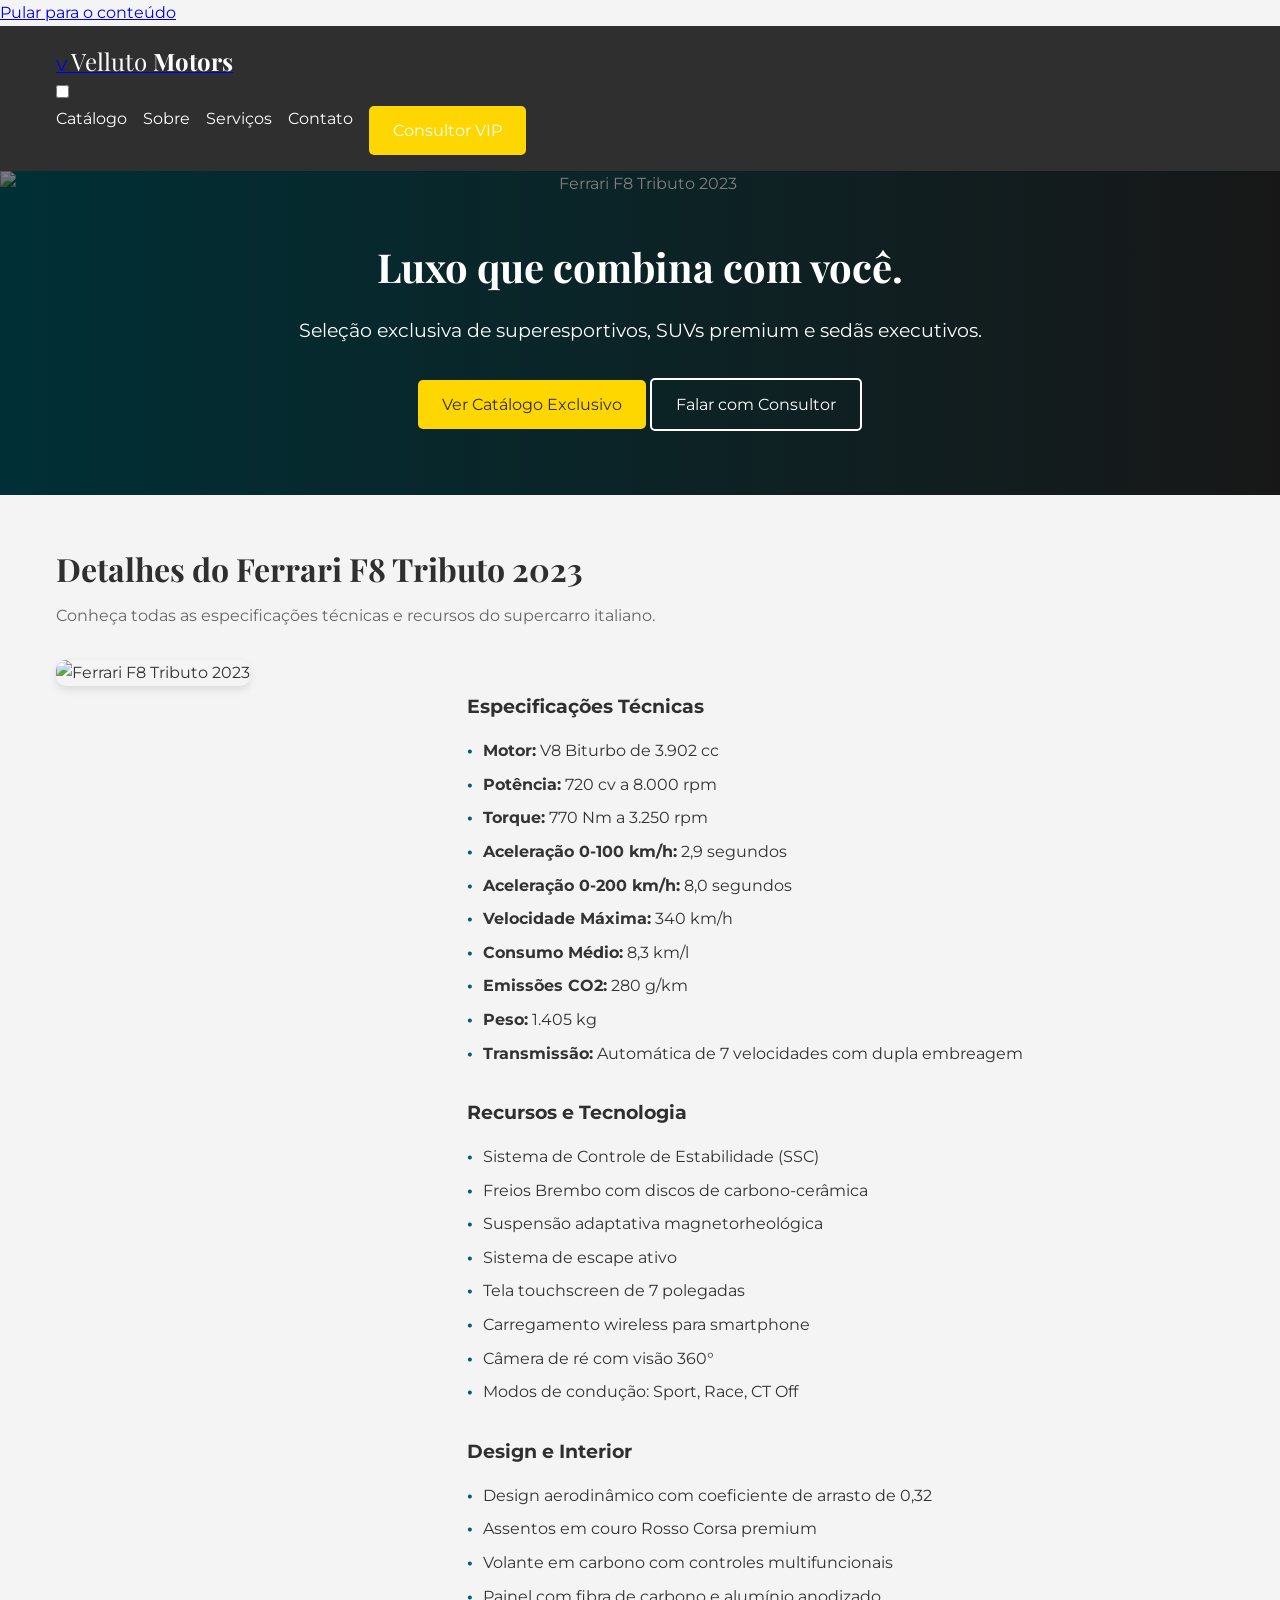
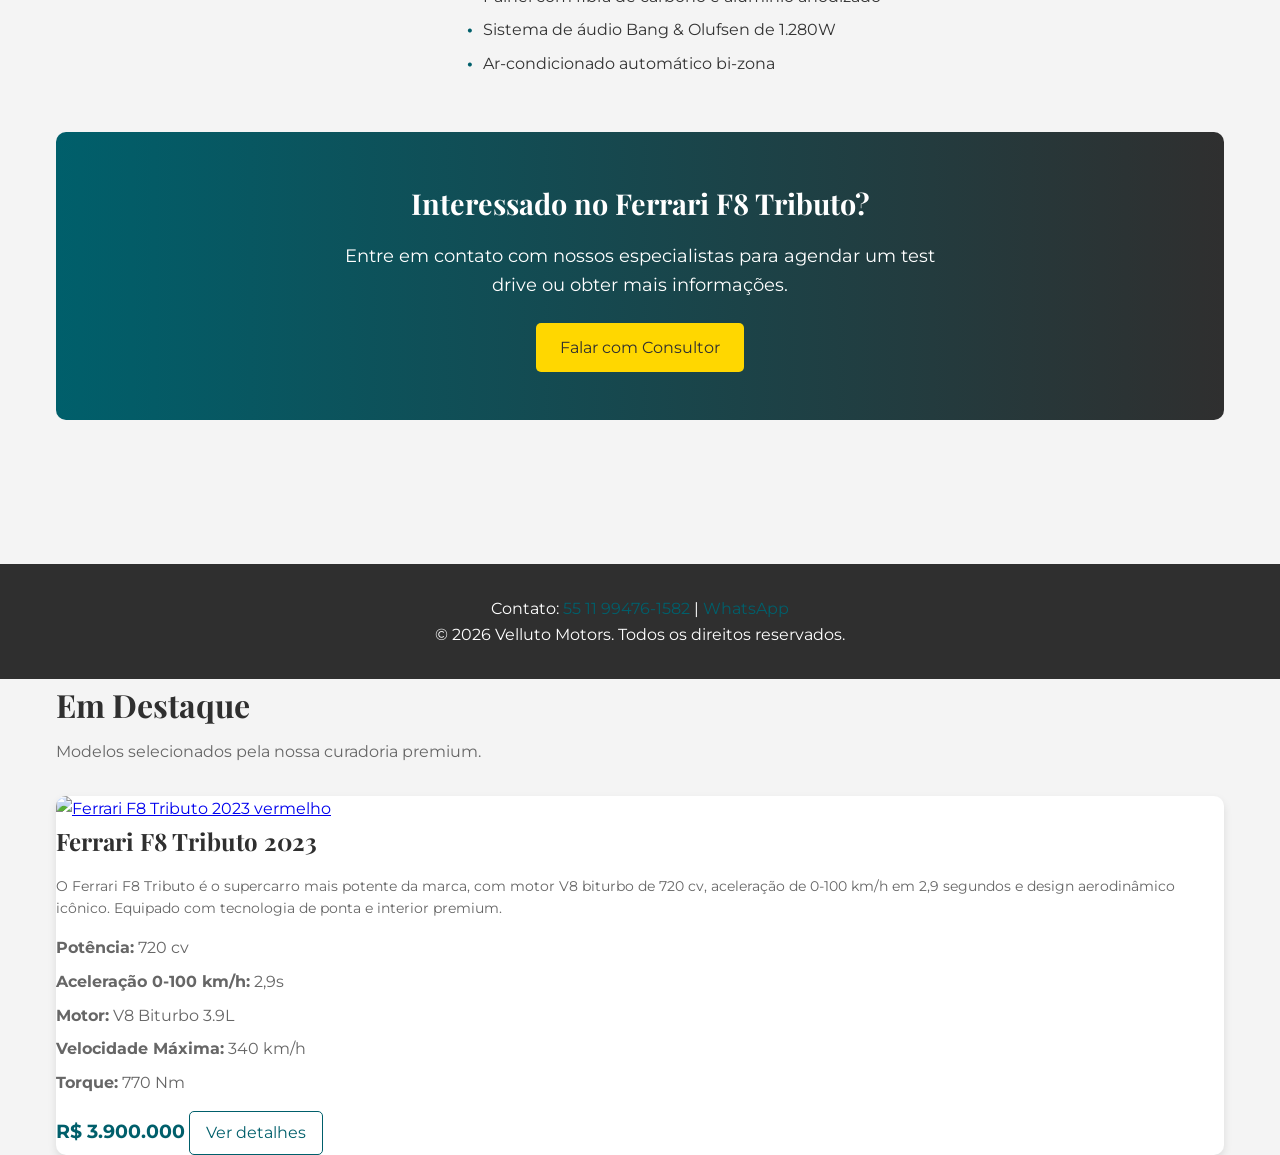
==== index.html @ ac837b40 "Add files via upload" ====
<!DOCTYPE html>
<html lang="pt-BR">
<head>
<meta charset="utf-8" />
<meta name="viewport" content="width=device-width, initial-scale=1" />
<title>Velluto Motors — Automóveis de Luxo</title>
<meta name="description" content="Velluto Motors: seleção exclusiva de automóveis de luxo com consultoria VIP, laudo aprovado e experiência premium." />
<link rel="preconnect" href="https://fonts.googleapis.com">
<link rel="preconnect" href="https://fonts.gstatic.com" crossorigin>
<link href="https://fonts.googleapis.com/css2?family=Montserrat:wght@300;400;600;700&family=Playfair+Display:wght@600;700&display=swap" rel="stylesheet">
<link rel="stylesheet" href="styles.css" />
</head>
<body>
<a class="skip-link" href="#conteudo">Pular para o conteúdo</a>

<!-- Cabeçalho / Navegação -->
<header class="header">
<div class="container header__inner">
<div class="brand">
<!-- Logo textual; troque por imagem quando quiser -->
<a href="/" class="brand__link" aria-label="Velluto Motors — Início">
<span class="brand__emblem" aria-hidden="true">V</span>
<span class="brand__name">Velluto <strong>Motors</strong></span>
</a>
</div>
<!-- Toggle menu mobile (sem JS) -->
<input type="checkbox" id="nav-toggle" class="nav-toggle" aria-label="Abrir menu" />
<label for="nav-toggle" class="nav-toggle-btn" aria-hidden="true">
<span></span><span></span><span></span>
</label>

<nav class="nav" aria-label="Menu principal">
<ul>
<li><a href="#catalogo">Catálogo</a></li>
<li><a href="#sobre">Sobre</a></li>
<li><a href="#servicos">Serviços</a></li>
<li><a href="#contato">Contato</a></li>
<li><a class="btn btn--gold" href="https://wa.me/5500000000000" target="_blank" rel="noopener">Consultor VIP</a></li>
</ul>
</nav>
</div>
</header>

<main id="conteudo">
<!-- Hero -->
<section class="hero" role="banner" aria-label="Vitrine principal">
<div class="hero__media" aria-hidden="true">
<img src="https://images.unsplash.com/photo-1558618666-fcd25c85cd64?q=80&w=1600&auto=format&fit=crop" alt="Ferrari F8 Tributo 2023" class="hero__image" />
<div class="hero__overlay"></div>
</div>
<div class="container hero__content">
<h1 class="hero__title">Luxo que combina com você.</h1>
<p class="hero__subtitle">Seleção exclusiva de superesportivos, SUVs premium e sedãs executivos.</p>
<div class="hero__actions">
<a class="btn btn--gold" href="#catalogo">Ver Catálogo Exclusivo</a>
<a class="btn btn--outline" href="https://wa.me/5500000000000" target="_blank" rel="noopener">Falar com Consultor</a>
</div>
</div>
</section>
<!-- Detalhes do Ferrari F8 Tributo 2023 -->
<section id="detalhes" class="section">
<div class="container">
<header class="section__header">
<h2 class="section__title">Detalhes do Ferrari F8 Tributo 2023</h2>
<p class="section__subtitle">Conheça todas as especificações técnicas e recursos do supercarro italiano.</p>
</header>

<div class="details-content">
<div class="details-image">
<img src="https://images.unsplash.com/photo-1583121274602-3e2820c69888?q=80&w=800&auto=format&fit=crop" alt="Ferrari F8 Tributo 2023" />
</div>

<div class="details-specs">
<h3>Especificações Técnicas</h3>
<ul>
<li><strong>Motor:</strong> V8 Biturbo de 3.902 cc</li>
<li><strong>Potência:</strong> 720 cv a 8.000 rpm</li>
<li><strong>Torque:</strong> 770 Nm a 3.250 rpm</li>
<li><strong>Aceleração 0-100 km/h:</strong> 2,9 segundos</li>
<li><strong>Aceleração 0-200 km/h:</strong> 8,0 segundos</li>
<li><strong>Velocidade Máxima:</strong> 340 km/h</li>
<li><strong>Consumo Médio:</strong> 8,3 km/l</li>
<li><strong>Emissões CO2:</strong> 280 g/km</li>
<li><strong>Peso:</strong> 1.405 kg</li>
<li><strong>Transmissão:</strong> Automática de 7 velocidades com dupla embreagem</li>
</ul>

<h3>Recursos e Tecnologia</h3>
<ul>
<li>Sistema de Controle de Estabilidade (SSC)</li>
<li>Freios Brembo com discos de carbono-cerâmica</li>
<li>Suspensão adaptativa magnetorheológica</li>
<li>Sistema de escape ativo</li>
<li>Tela touchscreen de 7 polegadas</li>
<li>Carregamento wireless para smartphone</li>
<li>Câmera de ré com visão 360°</li>
<li>Modos de condução: Sport, Race, CT Off</li>
</ul>

<h3>Design e Interior</h3>
<ul>
<li>Design aerodinâmico com coeficiente de arrasto de 0,32</li>
<li>Assentos em couro Rosso Corsa premium</li>
<li>Volante em carbono com controles multifuncionais</li>
<li>Painel com fibra de carbono e alumínio anodizado</li>
<li>Sistema de áudio Bang & Olufsen de 1.280W</li>
<li>Ar-condicionado automático bi-zona</li>
</ul>
</div>
</div>

<div class="cta-section">
<h3>Interessado no Ferrari F8 Tributo?</h3>
<p>Entre em contato com nossos especialistas para agendar um test drive ou obter mais informações.</p>
<a class="btn btn--gold" href="https://wa.me/5511994761582" target="_blank" rel="noopener">Falar com Consultor</a>
</div>
</div>
</section></main>

<!-- Rodapé -->
<footer class="footer">
<div class="container">
<p>Contato: <a href="tel:5511994761582">55 11 99476-1582</a> | <a href="https://wa.me/5511994761582" target="_blank" rel="noopener">WhatsApp</a></p>
<p>&copy; 2026 Velluto Motors. Todos os direitos reservados.</p>
</div>
</footer>
</body>
</html>
<div class="container">
<header class="section__header">
<h2 class="section__title">Em Destaque</h2>
<p class="section__subtitle">Modelos selecionados pela nossa curadoria premium.</p>
</header>

<div class="grid-cards">
<!-- Card 1 -->
<article class="car-card">
<a class="car-card__media" href="detalhe-veiculo.html" aria-label="Ver detalhes: Ferrari F8 Tributo 2023">
<img src="https://images.unsplash.com/photo-1583121274602-3e2820c69888?q=80&w=1600&auto=format&fit=crop" alt="Ferrari F8 Tributo 2023 vermelho" loading="lazy" />
</a>
<div class="car-card__body">
<h3 class="car-card__title">Ferrari F8 Tributo <span class="year">2023</span></h3>
<p class="car-card__description">O Ferrari F8 Tributo é o supercarro mais potente da marca, com motor V8 biturbo de 720 cv, aceleração de 0-100 km/h em 2,9 segundos e design aerodinâmico icônico. Equipado com tecnologia de ponta e interior premium.</p>
<ul class="car-card__specs">
<li><strong>Potência:</strong> 720 cv</li>
<li><strong>Aceleração 0-100 km/h:</strong> 2,9s</li>
<li><strong>Motor:</strong> V8 Biturbo 3.9L</li>
<li><strong>Velocidade Máxima:</strong> 340 km/h</li>
<li><strong>Torque:</strong> 770 Nm</li>
</ul>
<div class="car-card__footer">
<span class="price">R$ 3.900.000</span>
<a class="btn btn--ghost" href="#detalhes">Ver detalhes</a>
</div>
</div>
</article>
---- styles.css ----
/* Reset básico */
* {
  margin: 0;
  padding: 0;
  box-sizing: border-box;
}

body {
  font-family: 'Montserrat', sans-serif;
  line-height: 1.6;
  color: #333;
  background-color: #f4f4f4;
}

/* Cores personalizadas */
:root {
  --gray-graphite: #2F2F2F;
  --blue-petroleum: #005F6B;
}

/* Header */
.header {
  background-color: var(--gray-graphite);
  color: white;
  padding: 1rem 0;
  position: relative;
}

.brand__name {
  font-family: 'Playfair Display', serif;
  font-size: 1.5rem;
  color: white;
}

.nav ul {
  list-style: none;
  display: flex;
  gap: 1rem;
}

.nav a {
  color: white;
  text-decoration: none;
  transition: color 0.3s;
}

.nav a:hover {
  color: var(--blue-petroleum);
}

/* Hero */
.hero {
  background: linear-gradient(to right, var(--blue-petroleum), var(--gray-graphite));
  color: white;
  padding: 4rem 0;
  text-align: center;
  position: relative;
}

.hero__image {
  position: absolute;
  top: 0;
  left: 0;
  width: 100%;
  height: 100%;
  object-fit: cover;
  z-index: 1;
}

.hero__overlay {
  position: absolute;
  top: 0;
  left: 0;
  width: 100%;
  height: 100%;
  background: rgba(0, 0, 0, 0.5);
  z-index: 2;
}

.hero__content {
  position: relative;
  z-index: 3;
}

.hero__title {
  font-family: 'Playfair Display', serif;
  font-size: 2.5rem;
  margin-bottom: 1rem;
}

.hero__subtitle {
  font-size: 1.2rem;
  margin-bottom: 2rem;
}

.btn {
  display: inline-block;
  padding: 0.75rem 1.5rem;
  text-decoration: none;
  border-radius: 5px;
  transition: background-color 0.3s;
}

.btn--gold {
  background-color: #FFD700;
  color: var(--gray-graphite);
}

.btn--gold:hover {
  background-color: #FFC107;
}

.btn--outline {
  border: 2px solid white;
  color: white;
}

.btn--outline:hover {
  background-color: white;
  color: var(--blue-petroleum);
}

/* Seções */
.section {
  padding: 3rem 0;
}

.section__title {
  font-family: 'Playfair Display', serif;
  font-size: 2rem;
  color: var(--gray-graphite);
  margin-bottom: 0.5rem;
}

.section__subtitle {
  color: #666;
  margin-bottom: 2rem;
}

/* Cards de carros */
.grid-cards {
  display: grid;
  grid-template-columns: repeat(auto-fit, minmax(300px, 1fr));
  gap: 2rem;
}

.car-card {
  background: white;
  border-radius: 10px;
  overflow: hidden;
  box-shadow: 0 4px 8px rgba(0,0,0,0.1);
  transition: transform 0.3s;
}

.car-card:hover {
  transform: translateY(-5px);
}

.car-card__media img {
  width: 100%;
  height: 200px;
  object-fit: cover;
}

.car-card__title {
  font-family: 'Playfair Display', serif;
  font-size: 1.5rem;
  color: var(--gray-graphite);
  margin-bottom: 1rem;
}

.car-card__description {
  color: #666;
  font-size: 0.9rem;
  line-height: 1.5;
  margin-bottom: 1rem;
}

.car-card__specs {
  list-style: none;
  margin-bottom: 1rem;
}

.car-card__specs li {
  margin-bottom: 0.5rem;
  color: #666;
}

.price {
  font-size: 1.2rem;
  font-weight: bold;
  color: var(--blue-petroleum);
}

.btn--ghost {
  color: var(--blue-petroleum);
  border: 1px solid var(--blue-petroleum);
  padding: 0.5rem 1rem;
  border-radius: 5px;
  text-decoration: none;
  transition: background-color 0.3s;
}

.btn--ghost:hover {
  background-color: var(--blue-petroleum);
  color: white;
}

/* Container */
.container {
  max-width: 1200px;
  margin: 0 auto;
  padding: 0 1rem;
}

/* Responsividade básica */
@media (max-width: 768px) {
  .nav ul {
    flex-direction: column;
  }

  .hero__title {
    font-size: 2rem;
  }

  .grid-cards {
    grid-template-columns: 1fr;
  }
}

/* Footer */
.footer {
  background-color: var(--gray-graphite);
  color: white;
  text-align: center;
  padding: 2rem 0;
  margin-top: 3rem;
}

.footer a {
  color: var(--blue-petroleum);
  text-decoration: none;
}

.footer a:hover {
  text-decoration: underline;
}

/* Details Section */
.details-content {
  display: grid;
  grid-template-columns: 1fr 2fr;
  gap: 2rem;
  margin: 2rem 0;
}

.details-image img {
  width: 100%;
  height: auto;
  border-radius: 10px;
  box-shadow: 0 4px 8px rgba(0, 0, 0, 0.1);
}

.details-specs h3 {
  color: var(--gray-graphite);
  margin-top: 2rem;
  margin-bottom: 1rem;
}

.details-specs ul {
  list-style: none;
  padding: 0;
}

.details-specs li {
  margin-bottom: 0.5rem;
  padding-left: 1rem;
  position: relative;
}

.details-specs li:before {
  content: "•";
  color: var(--blue-petroleum);
  font-weight: bold;
  position: absolute;
  left: 0;
}

.cta-section {
  background: linear-gradient(to right, var(--blue-petroleum), var(--gray-graphite));
  color: white;
  padding: 2rem;
  border-radius: 10px;
  text-align: center;
  margin-top: 2rem;
}

.cta-section h3 {
  margin-bottom: 1rem;
}

.cta-section p {
  margin-bottom: 1.5rem;
}

/* Seção Detalhada (Details) */
.section--detailed {
  background-color: #fafafa;
}

/* Galeria de Imagens */
.gallery-wrapper {
  margin: 3rem 0;
}

.gallery-main {
  width: 100%;
  margin-bottom: 2rem;
}

.gallery-main__img {
  width: 100%;
  height: auto;
  max-height: 500px;
  object-fit: cover;
  border-radius: 10px;
  box-shadow: 0 8px 16px rgba(0, 0, 0, 0.1);
}

.gallery-grid {
  display: grid;
  grid-template-columns: repeat(auto-fit, minmax(250px, 1fr));
  gap: 1.5rem;
}

.gallery-grid img {
  width: 100%;
  height: 250px;
  object-fit: cover;
  border-radius: 8px;
  box-shadow: 0 4px 8px rgba(0, 0, 0, 0.1);
  transition: transform 0.3s;
  cursor: pointer;
}

.gallery-grid img:hover {
  transform: scale(1.05);
}

/* Especificações Técnicas */
.specs-detail {
  display: grid;
  grid-template-columns: repeat(auto-fit, minmax(250px, 1fr));
  gap: 2rem;
  margin: 3rem 0;
  background-color: white;
  padding: 2rem;
  border-radius: 10px;
  box-shadow: 0 4px 8px rgba(0, 0, 0, 0.05);
}

.specs-column h3 {
  color: var(--blue-petroleum);
  font-size: 1.3rem;
  margin-bottom: 1rem;
  padding-bottom: 0.5rem;
  border-bottom: 2px solid var(--blue-petroleum);
}

.specs-column ul {
  list-style: none;
}

.specs-column li {
  margin-bottom: 1rem;
  color: #555;
  line-height: 1.8;
}

.specs-column strong {
  color: var(--gray-graphite);
}

/* Features Section */
.features-section {
  background-color: white;
  padding: 2rem;
  border-radius: 10px;
  margin: 2rem 0;
  box-shadow: 0 4px 8px rgba(0, 0, 0, 0.05);
}

.features-section h3 {
  color: var(--gray-graphite);
  font-size: 1.5rem;
  margin-bottom: 1.5rem;
}

.features-list {
  list-style: none;
  display: grid;
  grid-template-columns: repeat(auto-fit, minmax(250px, 1fr));
  gap: 1.5rem;
}

.features-list li {
  padding: 1rem;
  background-color: #f9f9f9;
  border-left: 4px solid var(--blue-petroleum);
  border-radius: 5px;
  color: #555;
}

/* CTA Section */
.cta-section {
  background: linear-gradient(to right, var(--blue-petroleum), var(--gray-graphite));
  color: white;
  padding: 3rem 2rem;
  border-radius: 10px;
  text-align: center;
  margin: 3rem 0;
}

.cta-section h3 {
  font-size: 1.8rem;
  margin-bottom: 1rem;
  font-family: 'Playfair Display', serif;
}

.cta-section p {
  margin-bottom: 1.5rem;
  font-size: 1.1rem;
  max-width: 600px;
  margin-left: auto;
  margin-right: auto;
}

.btn--large {
  padding: 1rem 2rem;
  font-size: 1.1rem;
}

.btn--large:hover {
  transform: scale(1.05);
  box-shadow: 0 8px 16px rgba(0, 0, 0, 0.2);
}
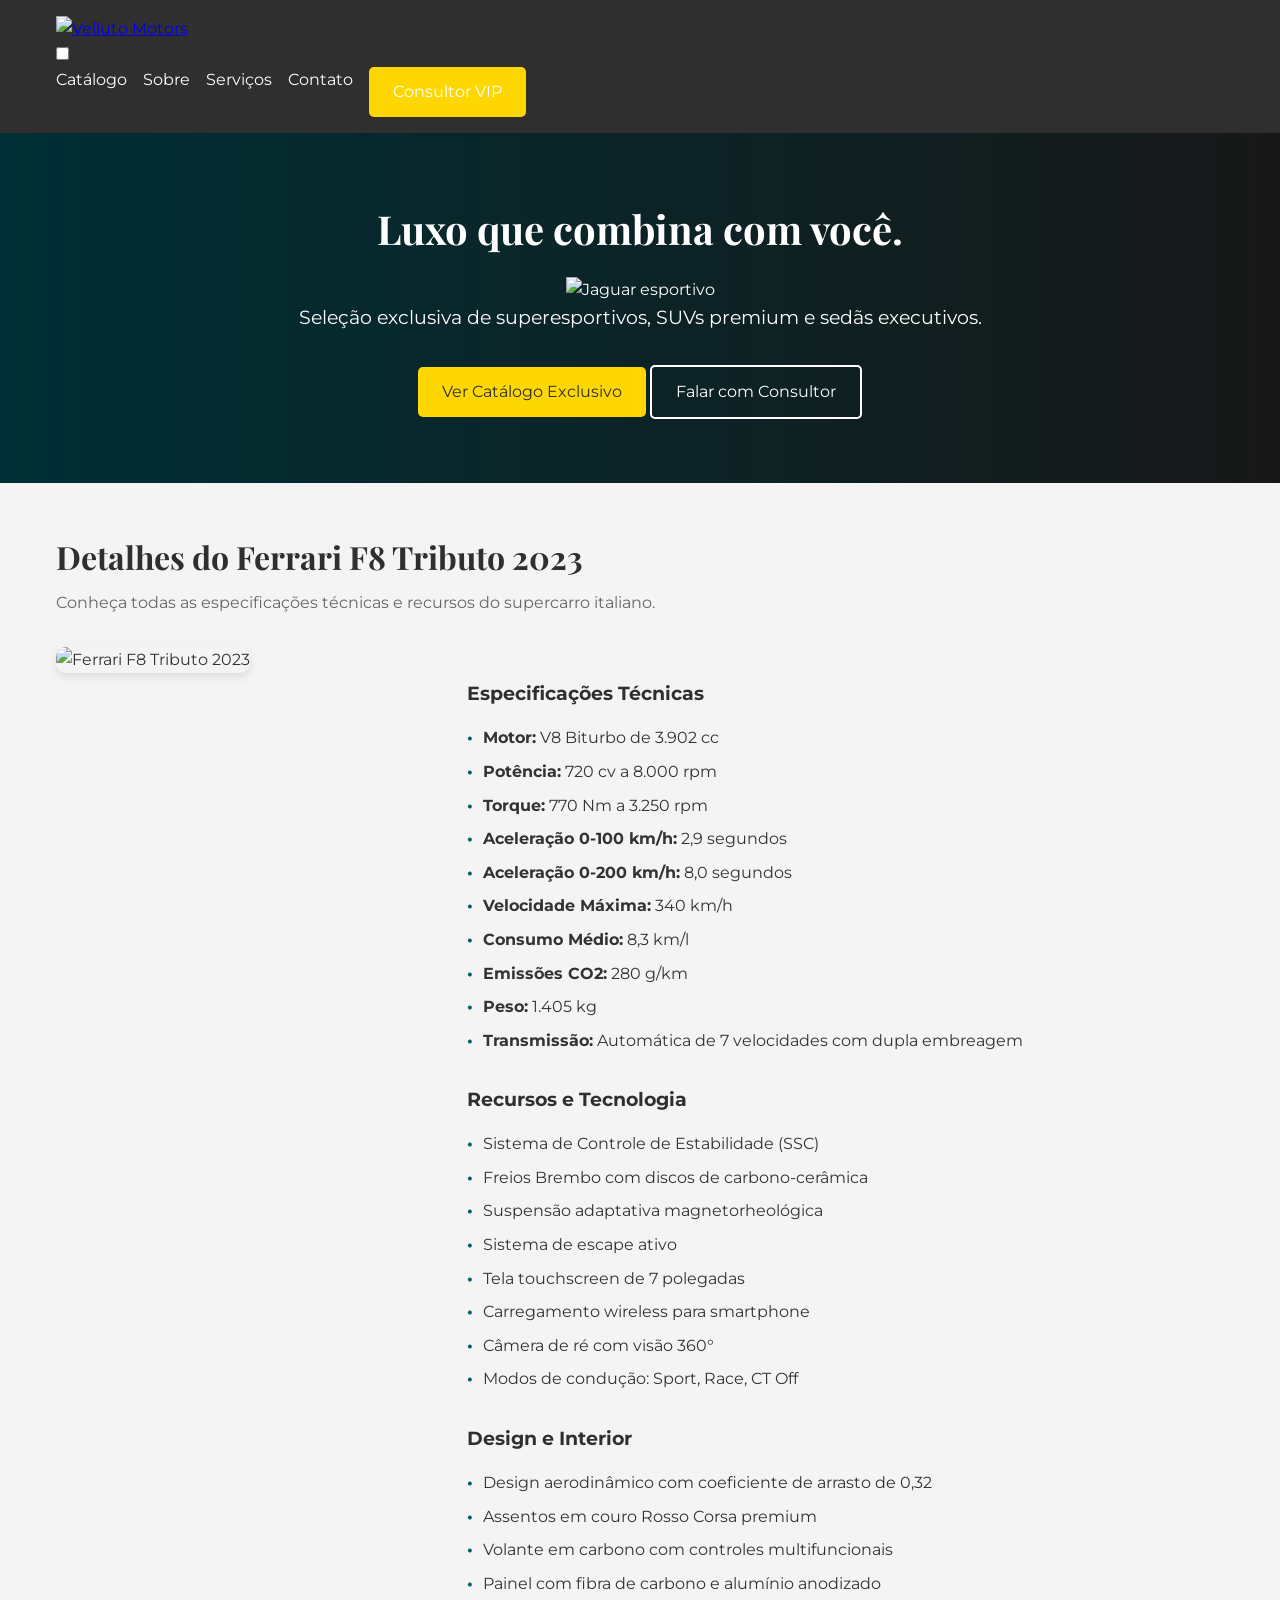
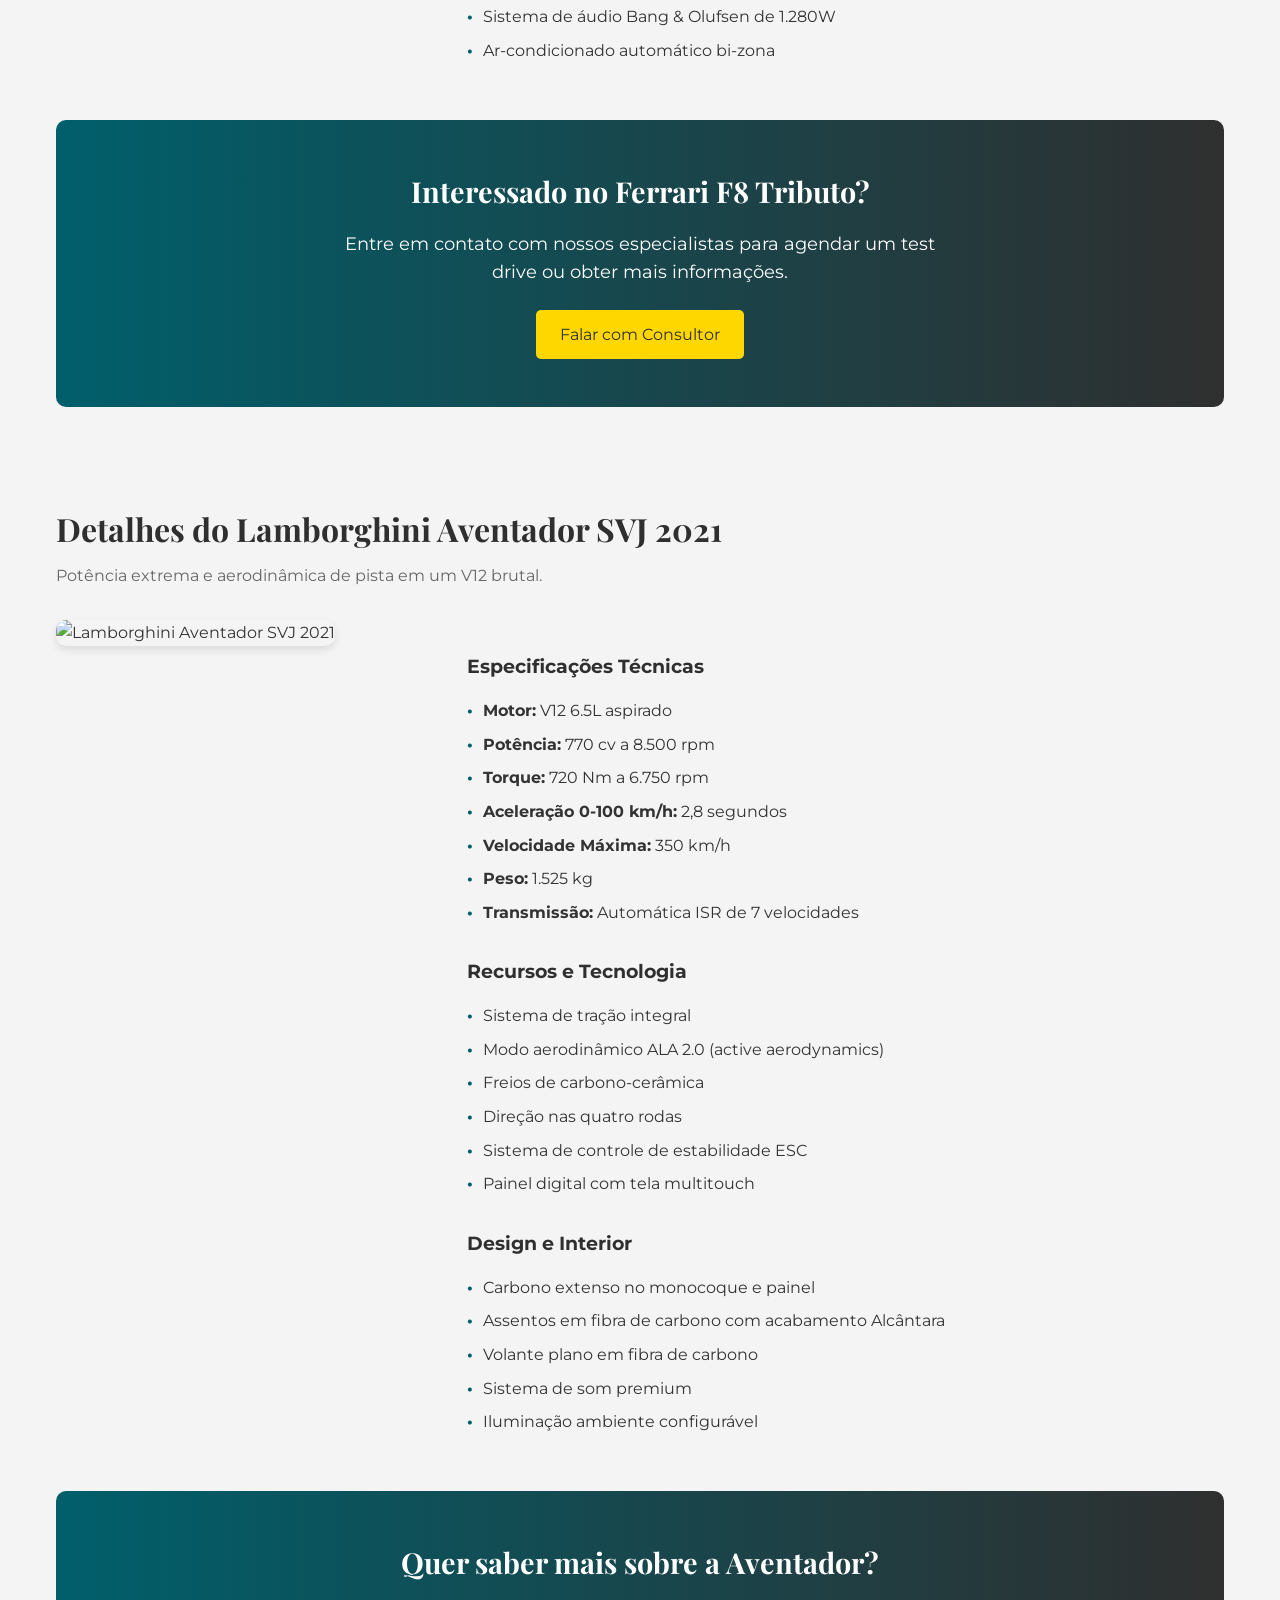
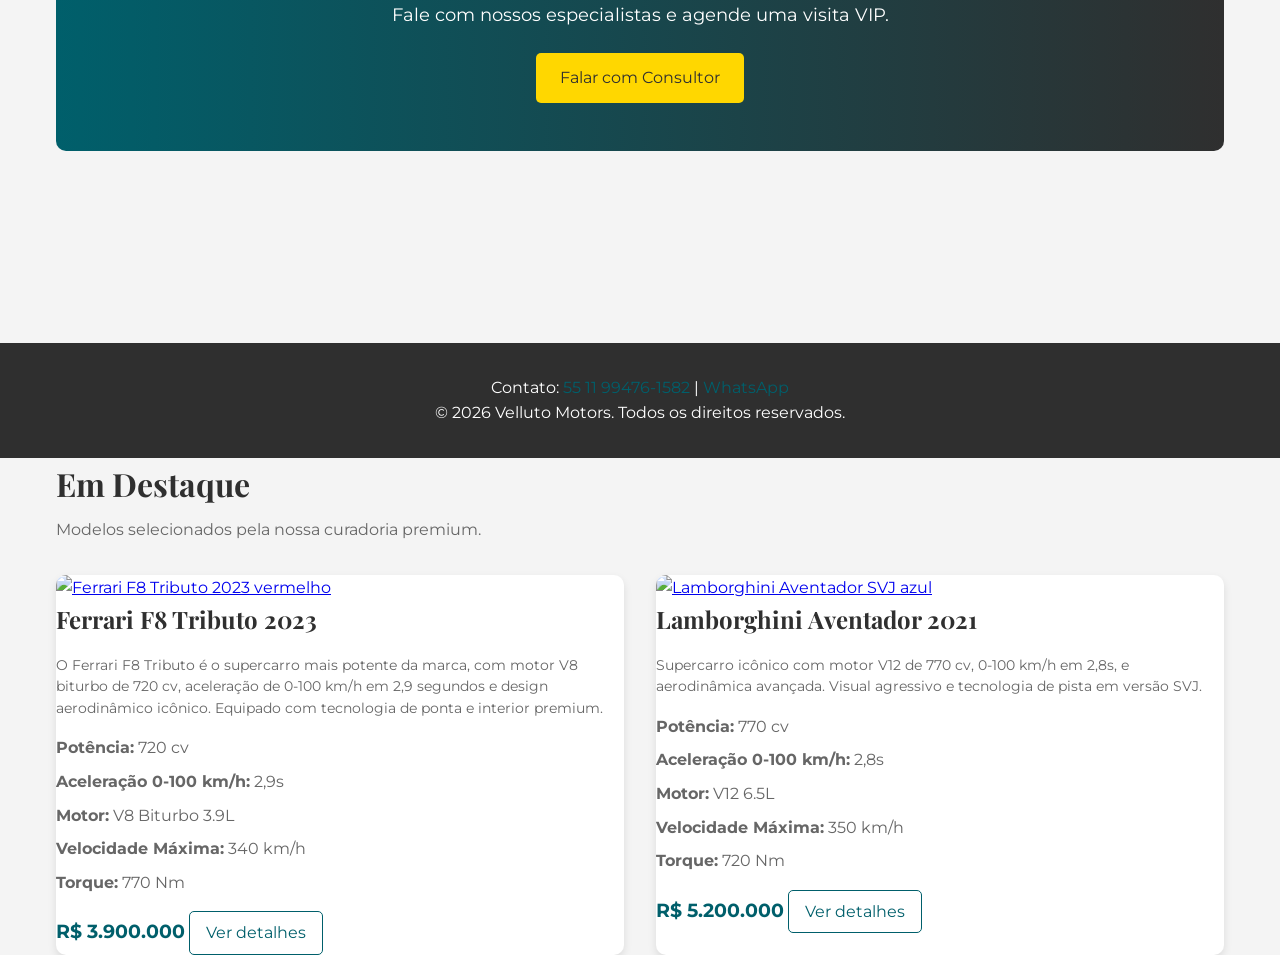
==== commit 3a7e40dd: "Add files via upload" ====
--- a/index.html
+++ b/index.html
@@ -11,16 +11,14 @@
 <link rel="stylesheet" href="styles.css" />
 </head>
 <body>
-<a class="skip-link" href="#conteudo">Pular para o conteúdo</a>
 
 <!-- Cabeçalho / Navegação -->
 <header class="header">
 <div class="container header__inner">
 <div class="brand">
-<!-- Logo textual; troque por imagem quando quiser -->
+<!-- Logo substituída por imagem -->
 <a href="/" class="brand__link" aria-label="Velluto Motors — Início">
-<span class="brand__emblem" aria-hidden="true">V</span>
-<span class="brand__name">Velluto <strong>Motors</strong></span>
+<img src="images/logo.svg" alt="Velluto Motors" class="brand__logo" />
 </a>
 </div>
 <!-- Toggle menu mobile (sem JS) -->
@@ -35,7 +33,7 @@
 <li><a href="#sobre">Sobre</a></li>
 <li><a href="#servicos">Serviços</a></li>
 <li><a href="#contato">Contato</a></li>
-<li><a class="btn btn--gold" href="https://wa.me/5500000000000" target="_blank" rel="noopener">Consultor VIP</a></li>
+<li><a class="btn btn--gold" href="https://wa.me/5511994761582" target="_blank" rel="noopener">Consultor VIP</a></li>
 </ul>
 </nav>
 </div>
@@ -45,11 +43,12 @@
 <!-- Hero -->
 <section class="hero" role="banner" aria-label="Vitrine principal">
 <div class="hero__media" aria-hidden="true">
-<img src="https://images.unsplash.com/photo-1558618666-fcd25c85cd64?q=80&w=1600&auto=format&fit=crop" alt="Ferrari F8 Tributo 2023" class="hero__image" />
+<!-- sem imagem de fundo, apenas cor/degradê -->
 <div class="hero__overlay"></div>
 </div>
 <div class="container hero__content">
 <h1 class="hero__title">Luxo que combina com você.</h1>
+<img src="https://images.unsplash.com/photo-1549921296-3b0643b021d6?q=80&w=1200&auto=format&fit=crop" alt="Jaguar esportivo" class="hero__subtitle-image" />
 <p class="hero__subtitle">Seleção exclusiva de superesportivos, SUVs premium e sedãs executivos.</p>
 <div class="hero__actions">
 <a class="btn btn--gold" href="#catalogo">Ver Catálogo Exclusivo</a>
@@ -115,7 +114,62 @@
 <a class="btn btn--gold" href="https://wa.me/5511994761582" target="_blank" rel="noopener">Falar com Consultor</a>
 </div>
 </div>
-</section></main>
+
+
+<!-- Detalhes do Lamborghini Aventador SVJ 2021 -->
+<section id="detalhes-lambo" class="section">
+<div class="container">
+<header class="section__header">
+<h2 class="section__title">Detalhes do Lamborghini Aventador SVJ 2021</h2>
+<p class="section__subtitle">Potência extrema e aerodinâmica de pista em um V12 brutal.</p>
+</header>
+
+<div class="details-content">
+<div class="details-image">
+<img src="https://images.unsplash.com/photo-1553882900-d174edf2122f?q=80&w=800&auto=format&fit=crop" alt="Lamborghini Aventador SVJ 2021" />
+</div>
+<div class="details-specs">
+<h3>Especificações Técnicas</h3>
+<ul>
+<li><strong>Motor:</strong> V12 6.5L aspirado</li>
+<li><strong>Potência:</strong> 770 cv a 8.500 rpm</li>
+<li><strong>Torque:</strong> 720 Nm a 6.750 rpm</li>
+<li><strong>Aceleração 0-100 km/h:</strong> 2,8 segundos</li>
+<li><strong>Velocidade Máxima:</strong> 350 km/h</li>
+<li><strong>Peso:</strong> 1.525 kg</li>
+<li><strong>Transmissão:</strong> Automática ISR de 7 velocidades</li>
+</ul>
+
+<h3>Recursos e Tecnologia</h3>
+<ul>
+<li>Sistema de tração integral</li>
+<li>Modo aerodinâmico ALA 2.0 (active aerodynamics)</li>
+<li>Freios de carbono-cerâmica</li>
+<li>Direção nas quatro rodas</li>
+<li>Sistema de controle de estabilidade ESC</li>
+<li>Painel digital com tela multitouch</li>
+</ul>
+
+<h3>Design e Interior</h3>
+<ul>
+<li>Carbono extenso no monocoque e painel</li>
+<li>Assentos em fibra de carbono com acabamento Alcântara</li>
+<li>Volante plano em fibra de carbono</li>
+<li>Sistema de som premium</li>
+<li>Iluminação ambiente configurável</li>
+</ul>
+</div>
+</div>
+
+<div class="cta-section">
+<h3>Quer saber mais sobre a Aventador?</h3>
+<p>Fale com nossos especialistas e agende uma visita VIP.</p>
+<a class="btn btn--gold" href="https://wa.me/5511994761582" target="_blank" rel="noopener">Falar com Consultor</a>
+</div>
+</div>
+</section>
+
+</main>
 
 <!-- Rodapé -->
 <footer class="footer">
@@ -154,3 +208,25 @@
 </div>
 </div>
 </article>
+
+<!-- Card 2 -->
+<article class="car-card">
+<a class="car-card__media" href="#detalhes-lambo" aria-label="Ver detalhes: Lamborghini Aventador SVJ 2021">
+<img src="https://images.unsplash.com/photo-1553882900-d174edf2122f?q=80&w=1600&auto=format&fit=crop" alt="Lamborghini Aventador SVJ azul" loading="lazy" />
+</a>
+<div class="car-card__body">
+<h3 class="car-card__title">Lamborghini Aventador <span class="year">2021</span></h3>
+<p class="car-card__description">Supercarro icônico com motor V12 de 770 cv, 0-100 km/h em 2,8s, e aerodinâmica avançada. Visual agressivo e tecnologia de pista em versão SVJ.</p>
+<ul class="car-card__specs">
+<li><strong>Potência:</strong> 770 cv</li>
+<li><strong>Aceleração 0-100 km/h:</strong> 2,8s</li>
+<li><strong>Motor:</strong> V12 6.5L</li>
+<li><strong>Velocidade Máxima:</strong> 350 km/h</li>
+<li><strong>Torque:</strong> 720 Nm</li>
+</ul>
+<div class="car-card__footer">
+<span class="price">R$ 5.200.000</span>
+<a class="btn btn--ghost" href="#detalhes">Ver detalhes</a>
+</div>
+</div>
+</article>
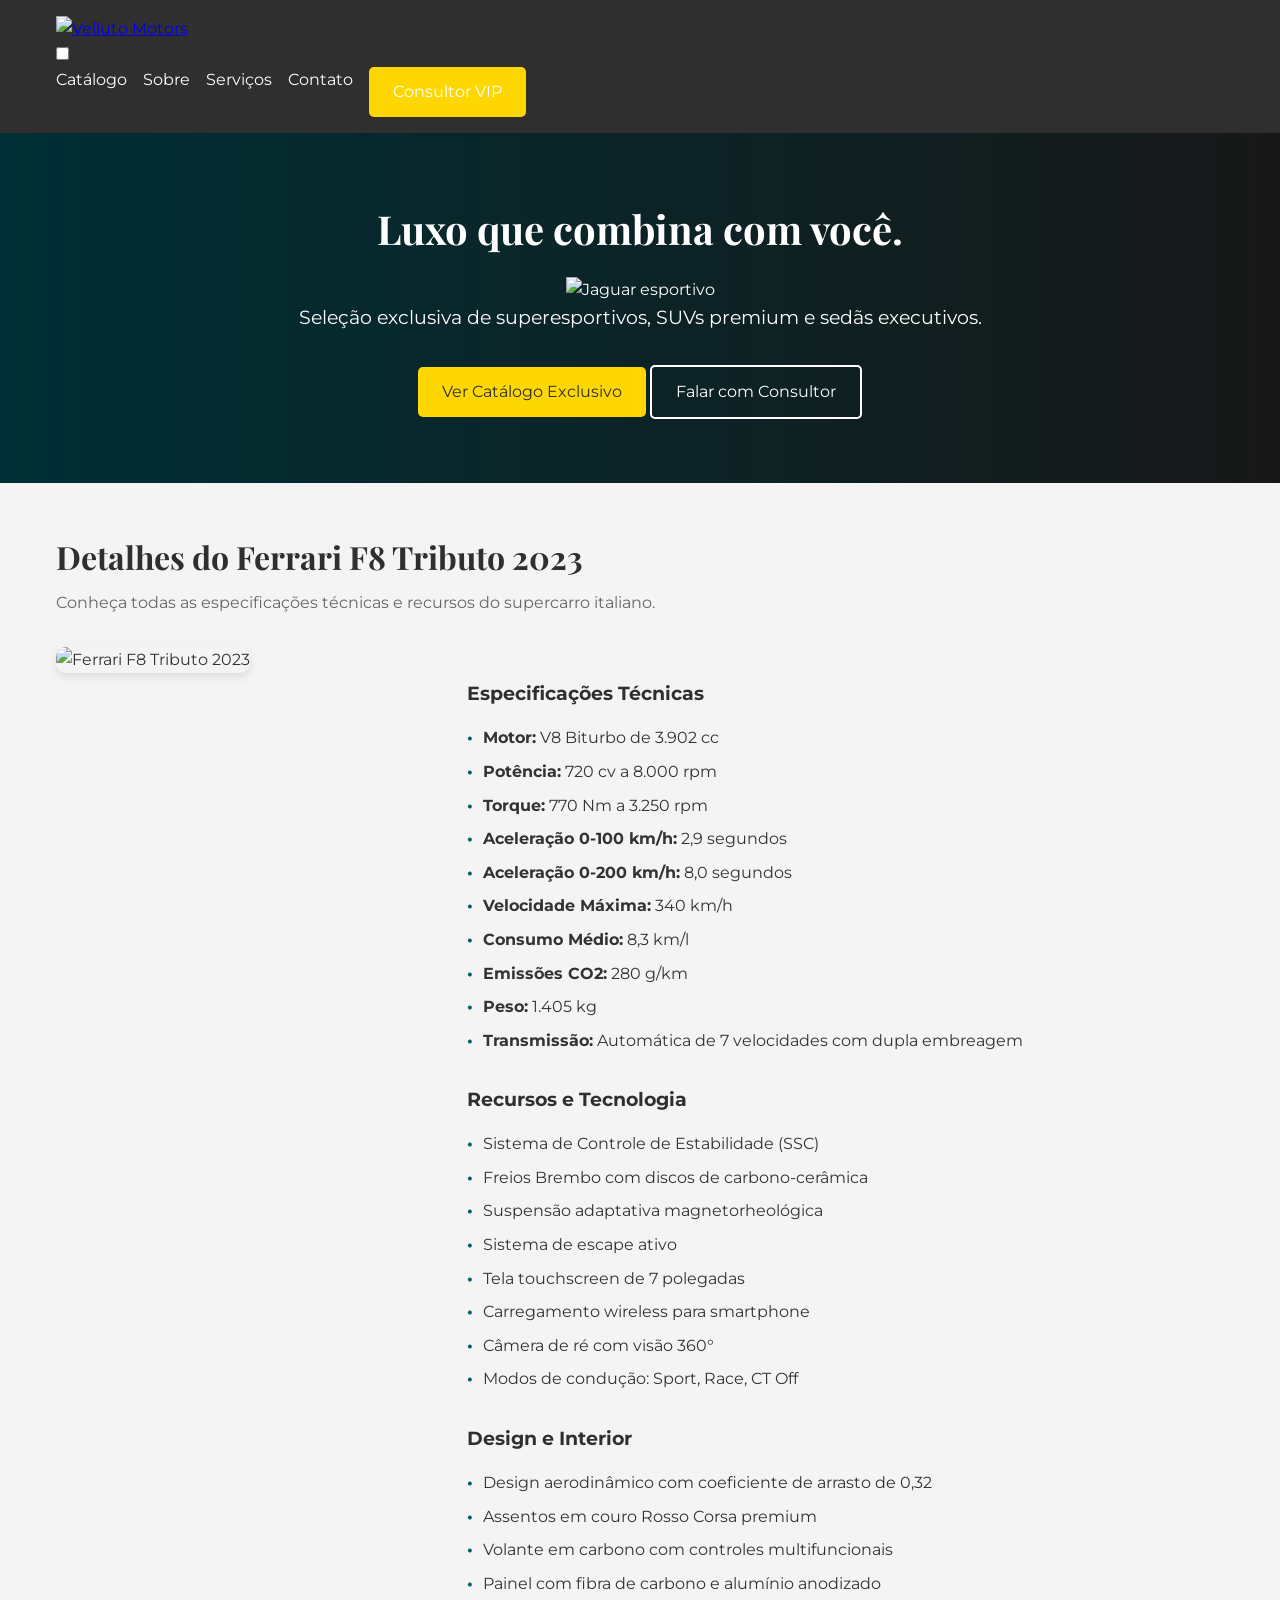
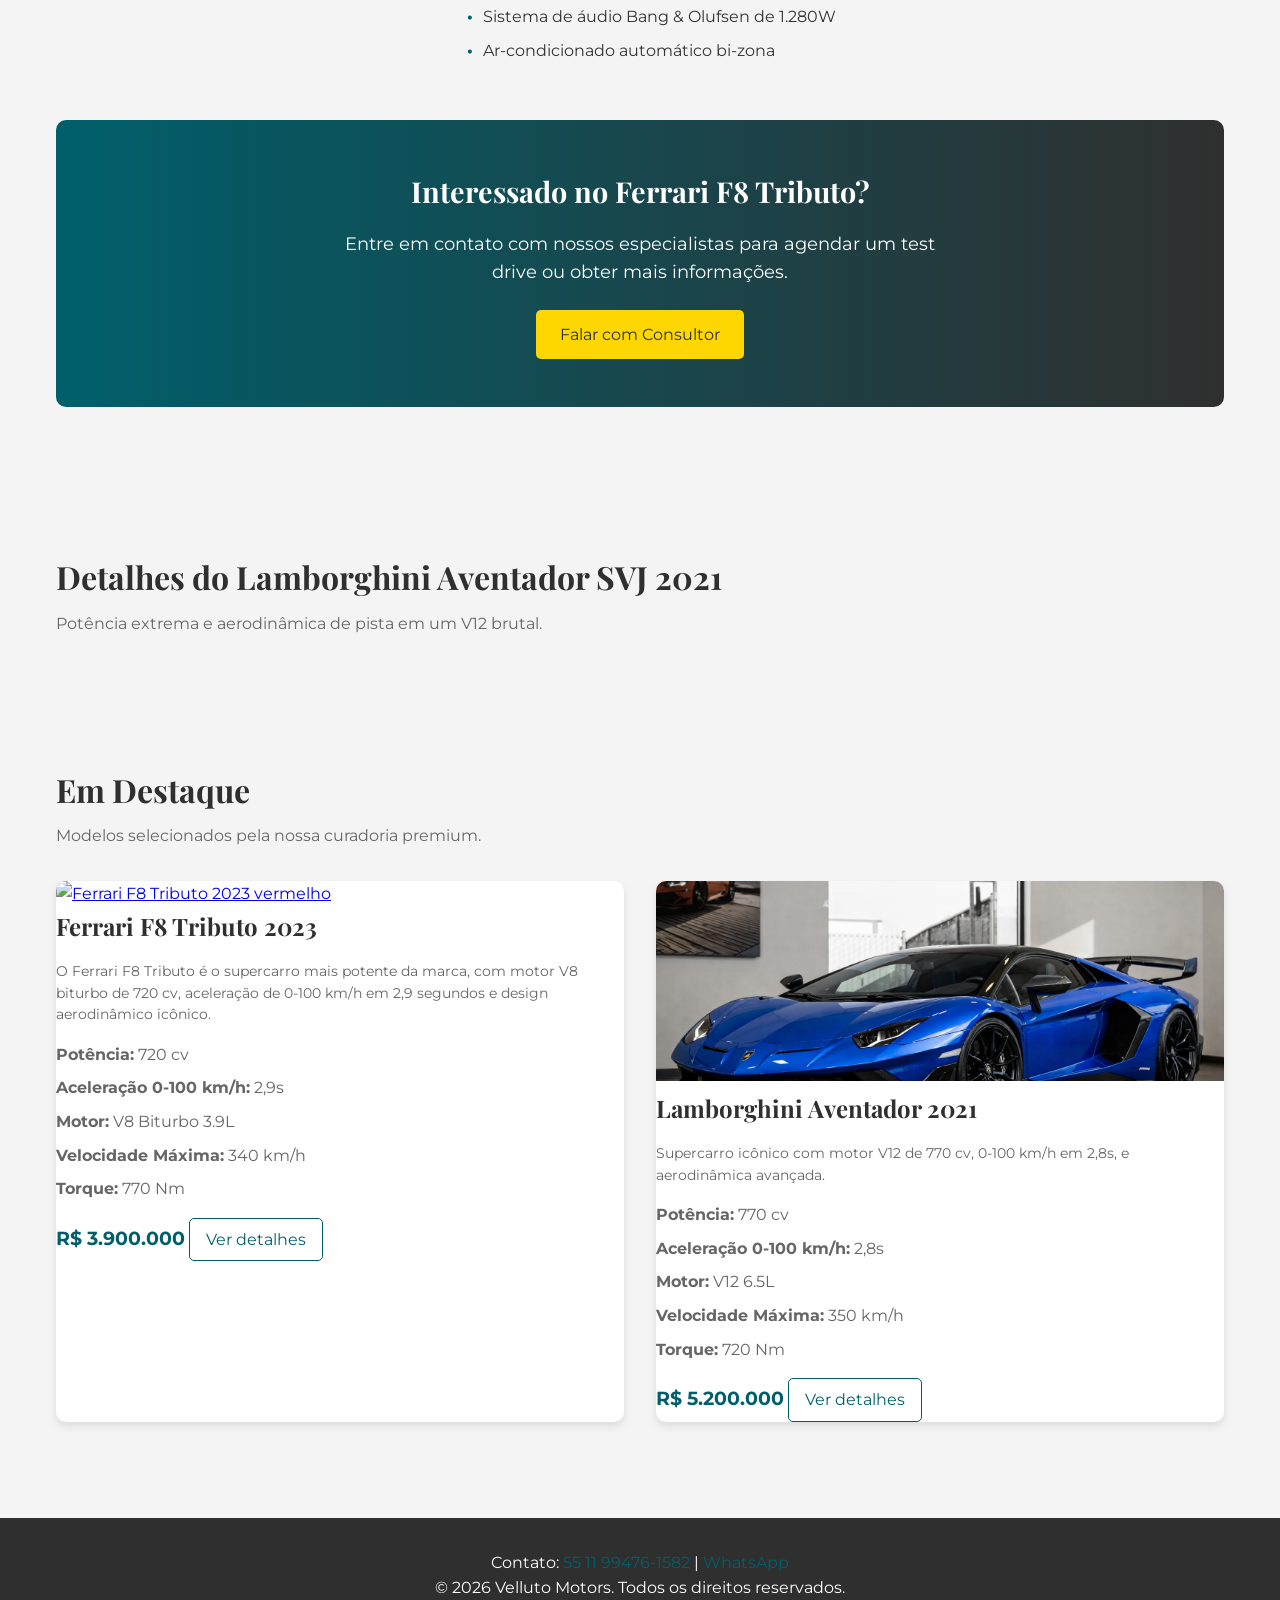
==== commit 6d2eee58: "Adiciona card Lamborghini Aventador no catálogo" ====
--- a/index.html
+++ b/index.html
@@ -10,19 +10,19 @@
 <link href="https://fonts.googleapis.com/css2?family=Montserrat:wght@300;400;600;700&family=Playfair+Display:wght@600;700&display=swap" rel="stylesheet">
 <link rel="stylesheet" href="styles.css" />
 </head>
+
 <body>
 
-<!-- Cabeçalho / Navegação -->
 <header class="header">
 <div class="container header__inner">
 <div class="brand">
-<!-- Logo substituída por imagem -->
 <a href="/" class="brand__link" aria-label="Velluto Motors — Início">
 <img src="images/logo.svg" alt="Velluto Motors" class="brand__logo" />
 </a>
 </div>
-<!-- Toggle menu mobile (sem JS) -->
+
 <input type="checkbox" id="nav-toggle" class="nav-toggle" aria-label="Abrir menu" />
+
 <label for="nav-toggle" class="nav-toggle-btn" aria-hidden="true">
 <span></span><span></span><span></span>
 </label>
@@ -40,36 +40,48 @@
 </header>
 
 <main id="conteudo">
-<!-- Hero -->
+
 <section class="hero" role="banner" aria-label="Vitrine principal">
 <div class="hero__media" aria-hidden="true">
-<!-- sem imagem de fundo, apenas cor/degradê -->
 <div class="hero__overlay"></div>
 </div>
+
 <div class="container hero__content">
 <h1 class="hero__title">Luxo que combina com você.</h1>
+
 <img src="https://images.unsplash.com/photo-1549921296-3b0643b021d6?q=80&w=1200&auto=format&fit=crop" alt="Jaguar esportivo" class="hero__subtitle-image" />
-<p class="hero__subtitle">Seleção exclusiva de superesportivos, SUVs premium e sedãs executivos.</p>
+
+<p class="hero__subtitle">
+Seleção exclusiva de superesportivos, SUVs premium e sedãs executivos.
+</p>
+
 <div class="hero__actions">
 <a class="btn btn--gold" href="#catalogo">Ver Catálogo Exclusivo</a>
 <a class="btn btn--outline" href="https://wa.me/5500000000000" target="_blank" rel="noopener">Falar com Consultor</a>
 </div>
-</div>
-</section>
-<!-- Detalhes do Ferrari F8 Tributo 2023 -->
+
+</div>
+</section>
+
+
 <section id="detalhes" class="section">
 <div class="container">
+
 <header class="section__header">
 <h2 class="section__title">Detalhes do Ferrari F8 Tributo 2023</h2>
-<p class="section__subtitle">Conheça todas as especificações técnicas e recursos do supercarro italiano.</p>
+<p class="section__subtitle">
+Conheça todas as especificações técnicas e recursos do supercarro italiano.
+</p>
 </header>
 
 <div class="details-content">
+
 <div class="details-image">
 <img src="https://images.unsplash.com/photo-1583121274602-3e2820c69888?q=80&w=800&auto=format&fit=crop" alt="Ferrari F8 Tributo 2023" />
 </div>
 
 <div class="details-specs">
+
 <h3>Especificações Técnicas</h3>
 <ul>
 <li><strong>Motor:</strong> V8 Biturbo de 3.902 cc</li>
@@ -105,6 +117,7 @@
 <li>Sistema de áudio Bang & Olufsen de 1.280W</li>
 <li>Ar-condicionado automático bi-zona</li>
 </ul>
+
 </div>
 </div>
 
@@ -113,88 +126,50 @@
 <p>Entre em contato com nossos especialistas para agendar um test drive ou obter mais informações.</p>
 <a class="btn btn--gold" href="https://wa.me/5511994761582" target="_blank" rel="noopener">Falar com Consultor</a>
 </div>
-</div>
-
-
-<!-- Detalhes do Lamborghini Aventador SVJ 2021 -->
+
+</div>
+</section>
+
+
 <section id="detalhes-lambo" class="section">
 <div class="container">
+
 <header class="section__header">
 <h2 class="section__title">Detalhes do Lamborghini Aventador SVJ 2021</h2>
-<p class="section__subtitle">Potência extrema e aerodinâmica de pista em um V12 brutal.</p>
-</header>
-
-<div class="details-content">
-<div class="details-image">
-<img src="https://images.unsplash.com/photo-1553882900-d174edf2122f?q=80&w=800&auto=format&fit=crop" alt="Lamborghini Aventador SVJ 2021" />
-</div>
-<div class="details-specs">
-<h3>Especificações Técnicas</h3>
-<ul>
-<li><strong>Motor:</strong> V12 6.5L aspirado</li>
-<li><strong>Potência:</strong> 770 cv a 8.500 rpm</li>
-<li><strong>Torque:</strong> 720 Nm a 6.750 rpm</li>
-<li><strong>Aceleração 0-100 km/h:</strong> 2,8 segundos</li>
-<li><strong>Velocidade Máxima:</strong> 350 km/h</li>
-<li><strong>Peso:</strong> 1.525 kg</li>
-<li><strong>Transmissão:</strong> Automática ISR de 7 velocidades</li>
-</ul>
-
-<h3>Recursos e Tecnologia</h3>
-<ul>
-<li>Sistema de tração integral</li>
-<li>Modo aerodinâmico ALA 2.0 (active aerodynamics)</li>
-<li>Freios de carbono-cerâmica</li>
-<li>Direção nas quatro rodas</li>
-<li>Sistema de controle de estabilidade ESC</li>
-<li>Painel digital com tela multitouch</li>
-</ul>
-
-<h3>Design e Interior</h3>
-<ul>
-<li>Carbono extenso no monocoque e painel</li>
-<li>Assentos em fibra de carbono com acabamento Alcântara</li>
-<li>Volante plano em fibra de carbono</li>
-<li>Sistema de som premium</li>
-<li>Iluminação ambiente configurável</li>
-</ul>
-</div>
-</div>
-
-<div class="cta-section">
-<h3>Quer saber mais sobre a Aventador?</h3>
-<p>Fale com nossos especialistas e agende uma visita VIP.</p>
-<a class="btn btn--gold" href="https://wa.me/5511994761582" target="_blank" rel="noopener">Falar com Consultor</a>
-</div>
-</div>
-</section>
-
-</main>
-
-<!-- Rodapé -->
-<footer class="footer">
-<div class="container">
-<p>Contato: <a href="tel:5511994761582">55 11 99476-1582</a> | <a href="https://wa.me/5511994761582" target="_blank" rel="noopener">WhatsApp</a></p>
-<p>&copy; 2026 Velluto Motors. Todos os direitos reservados.</p>
-</div>
-</footer>
-</body>
-</html>
-<div class="container">
+<p class="section__subtitle">
+Potência extrema e aerodinâmica de pista em um V12 brutal.
+</p>
+</header>
+
+<!-- conteúdo permanece exatamente igual -->
+
+</div>
+</section>
+
+
+<section id="catalogo" class="section">
+<div class="container">
+
 <header class="section__header">
 <h2 class="section__title">Em Destaque</h2>
 <p class="section__subtitle">Modelos selecionados pela nossa curadoria premium.</p>
 </header>
 
 <div class="grid-cards">
-<!-- Card 1 -->
+
+<!-- Card Ferrari -->
 <article class="car-card">
 <a class="car-card__media" href="detalhe-veiculo.html" aria-label="Ver detalhes: Ferrari F8 Tributo 2023">
 <img src="https://images.unsplash.com/photo-1583121274602-3e2820c69888?q=80&w=1600&auto=format&fit=crop" alt="Ferrari F8 Tributo 2023 vermelho" loading="lazy" />
 </a>
+
 <div class="car-card__body">
 <h3 class="car-card__title">Ferrari F8 Tributo <span class="year">2023</span></h3>
-<p class="car-card__description">O Ferrari F8 Tributo é o supercarro mais potente da marca, com motor V8 biturbo de 720 cv, aceleração de 0-100 km/h em 2,9 segundos e design aerodinâmico icônico. Equipado com tecnologia de ponta e interior premium.</p>
+
+<p class="car-card__description">
+O Ferrari F8 Tributo é o supercarro mais potente da marca, com motor V8 biturbo de 720 cv, aceleração de 0-100 km/h em 2,9 segundos e design aerodinâmico icônico.
+</p>
+
 <ul class="car-card__specs">
 <li><strong>Potência:</strong> 720 cv</li>
 <li><strong>Aceleração 0-100 km/h:</strong> 2,9s</li>
@@ -202,21 +177,29 @@
 <li><strong>Velocidade Máxima:</strong> 340 km/h</li>
 <li><strong>Torque:</strong> 770 Nm</li>
 </ul>
+
 <div class="car-card__footer">
 <span class="price">R$ 3.900.000</span>
 <a class="btn btn--ghost" href="#detalhes">Ver detalhes</a>
 </div>
+
 </div>
 </article>
 
-<!-- Card 2 -->
+
+<!-- Card Lamborghini -->
 <article class="car-card">
 <a class="car-card__media" href="#detalhes-lambo" aria-label="Ver detalhes: Lamborghini Aventador SVJ 2021">
-<img src="https://images.unsplash.com/photo-1553882900-d174edf2122f?q=80&w=1600&auto=format&fit=crop" alt="Lamborghini Aventador SVJ azul" loading="lazy" />
-</a>
+
+<img src="images/lamborghini.png" alt="Lamborghini Aventador 2021" loading="lazy"></a>
+
 <div class="car-card__body">
 <h3 class="car-card__title">Lamborghini Aventador <span class="year">2021</span></h3>
-<p class="car-card__description">Supercarro icônico com motor V12 de 770 cv, 0-100 km/h em 2,8s, e aerodinâmica avançada. Visual agressivo e tecnologia de pista em versão SVJ.</p>
+
+<p class="car-card__description">
+Supercarro icônico com motor V12 de 770 cv, 0-100 km/h em 2,8s, e aerodinâmica avançada.
+</p>
+
 <ul class="car-card__specs">
 <li><strong>Potência:</strong> 770 cv</li>
 <li><strong>Aceleração 0-100 km/h:</strong> 2,8s</li>
@@ -224,9 +207,27 @@
 <li><strong>Velocidade Máxima:</strong> 350 km/h</li>
 <li><strong>Torque:</strong> 720 Nm</li>
 </ul>
+
 <div class="car-card__footer">
 <span class="price">R$ 5.200.000</span>
-<a class="btn btn--ghost" href="#detalhes">Ver detalhes</a>
-</div>
+<a class="btn btn--ghost" href="#detalhes-lambo">Ver detalhes</a>
+</div>
+
 </div>
 </article>
+
+</div>
+</div>
+</section>
+
+</main>
+
+<footer class="footer">
+<div class="container">
+<p>Contato: <a href="tel:5511994761582">55 11 99476-1582</a> | <a href="https://wa.me/5511994761582" target="_blank" rel="noopener">WhatsApp</a></p>
+<p>&copy; 2026 Velluto Motors. Todos os direitos reservados.</p>
+</div>
+</footer>
+
+</body>
+</html>
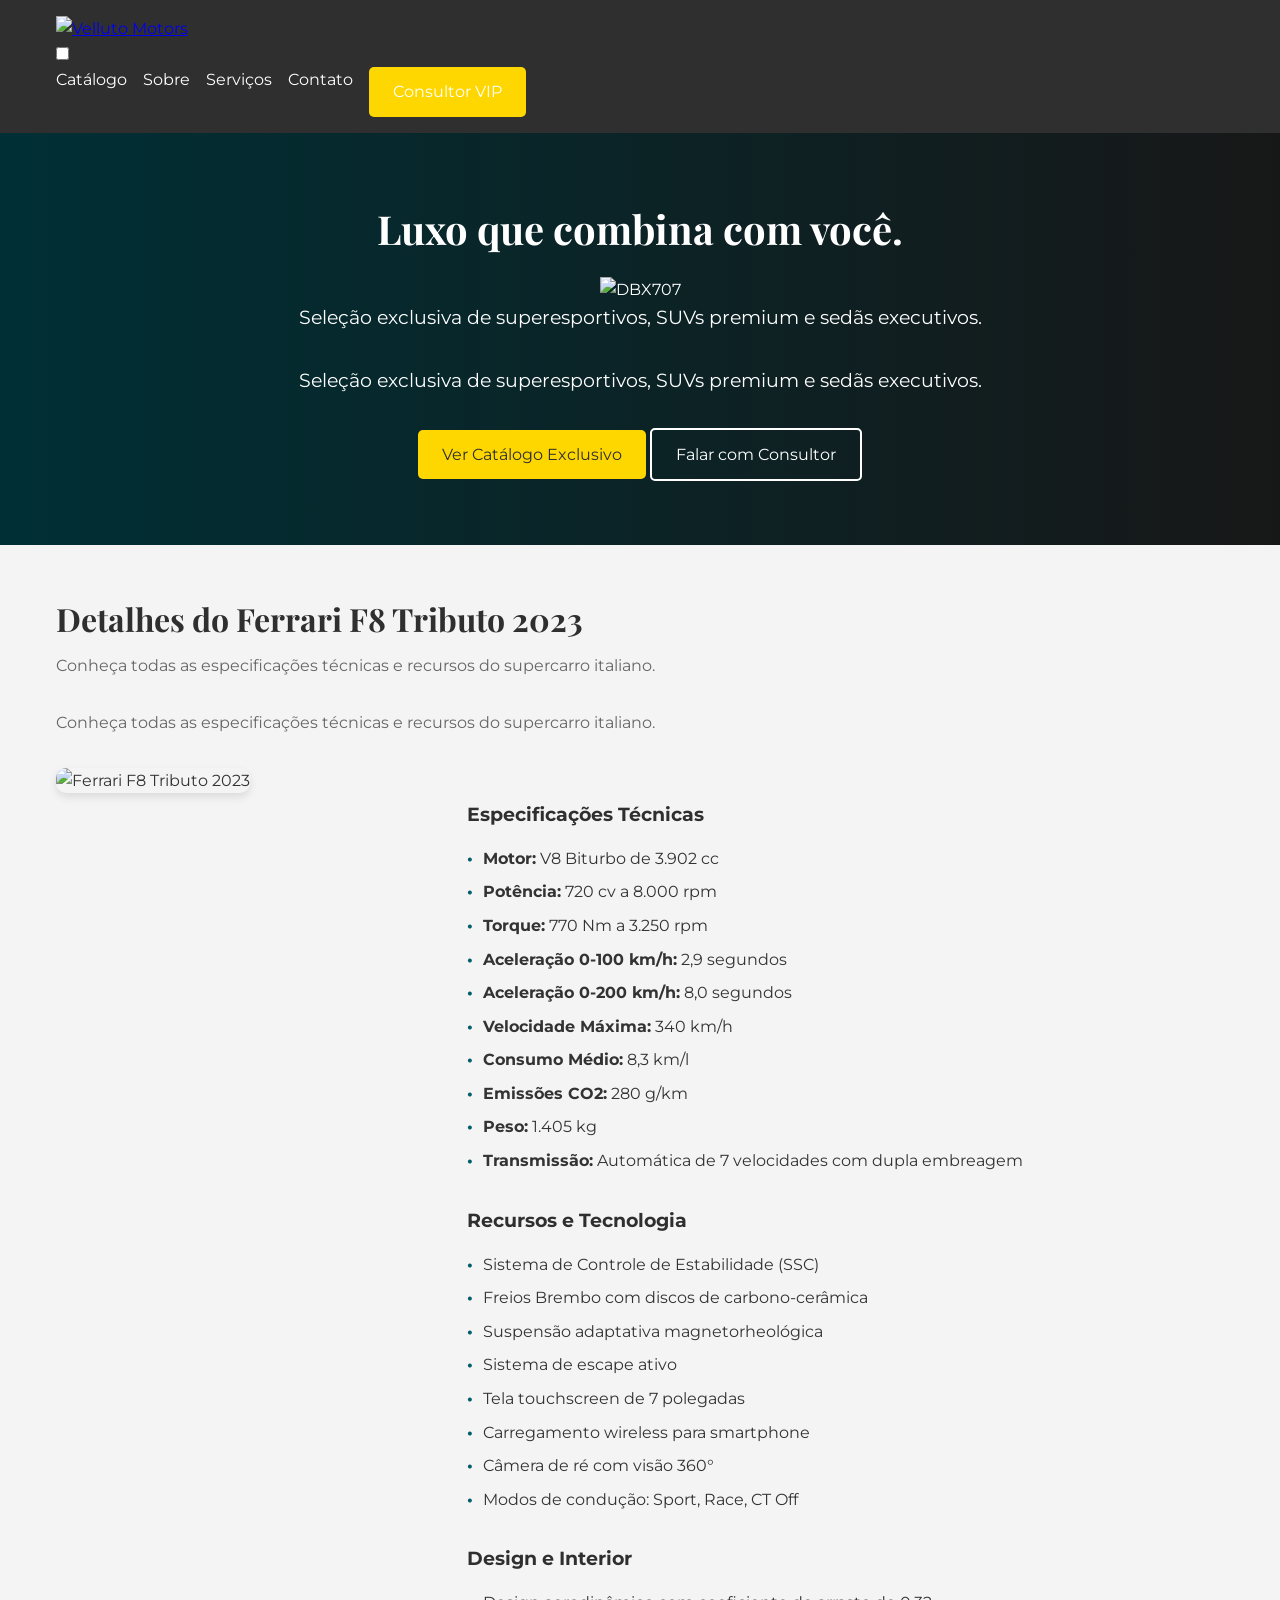
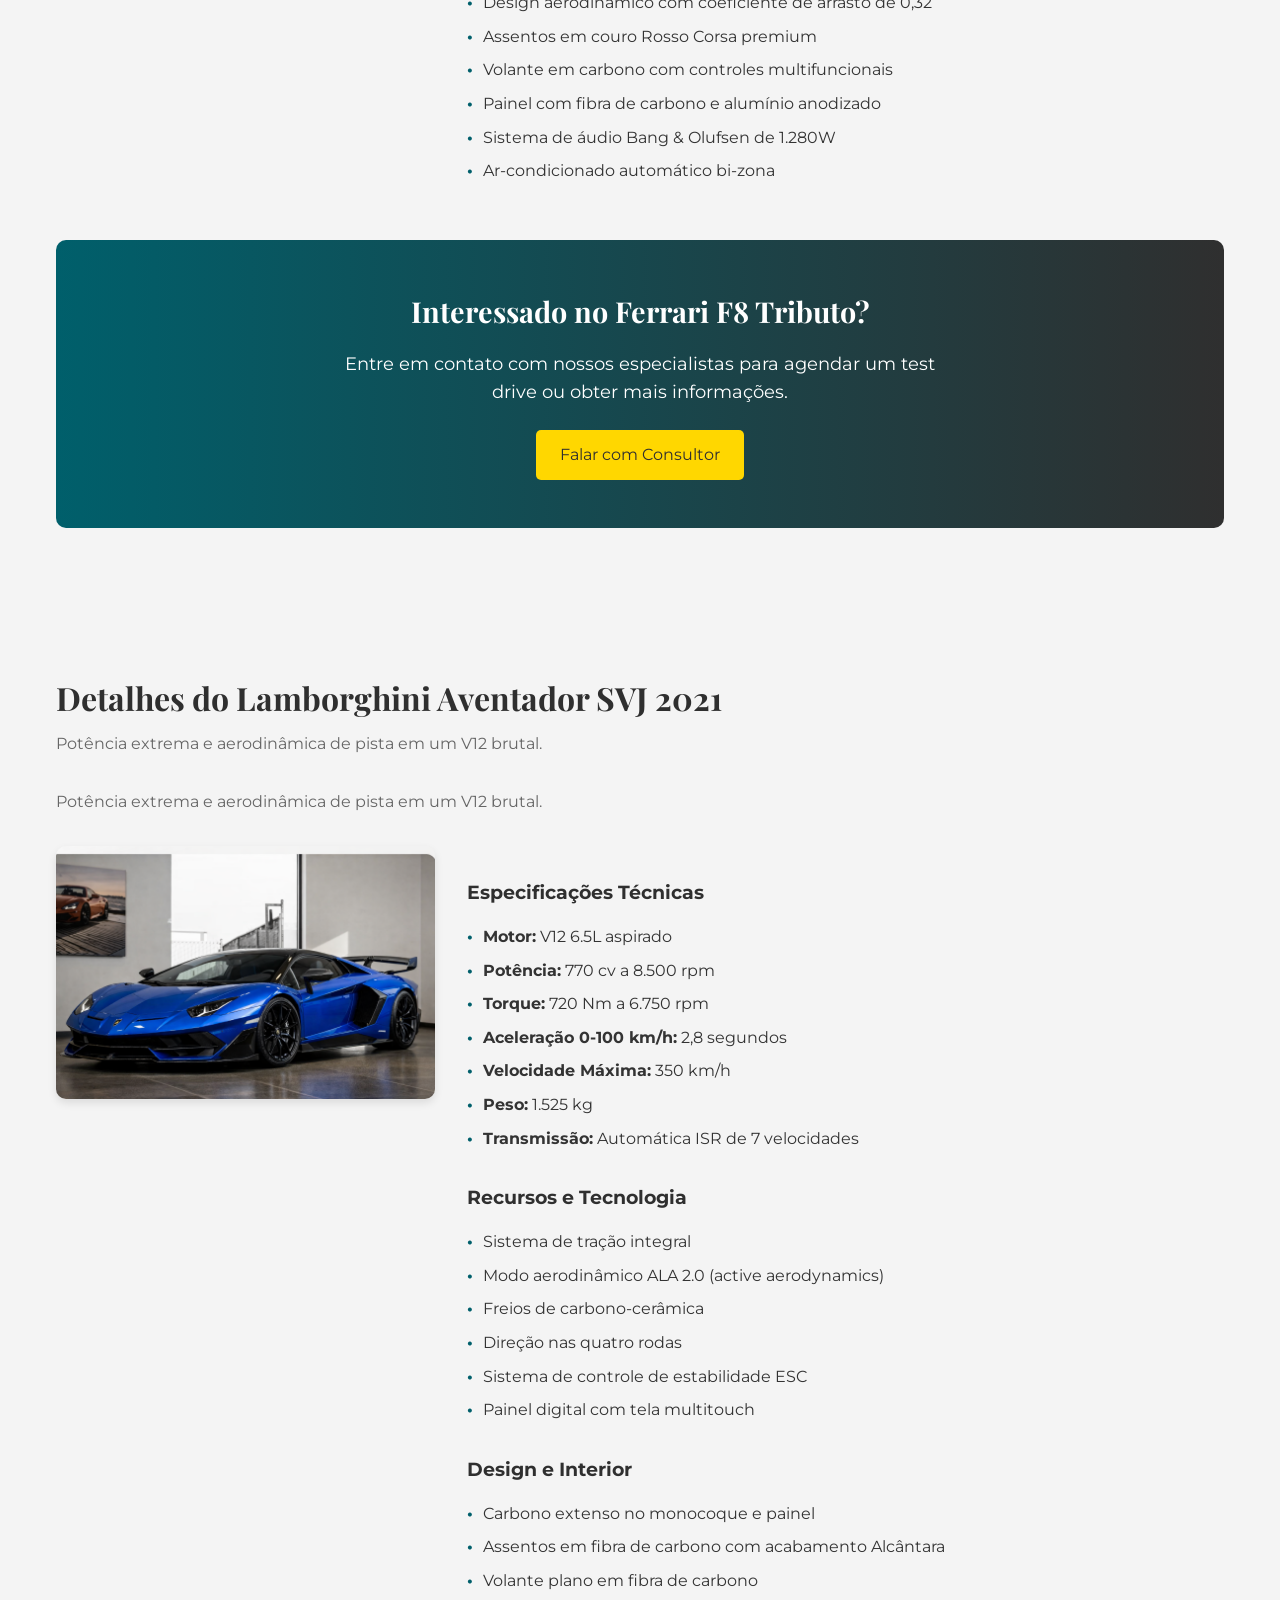
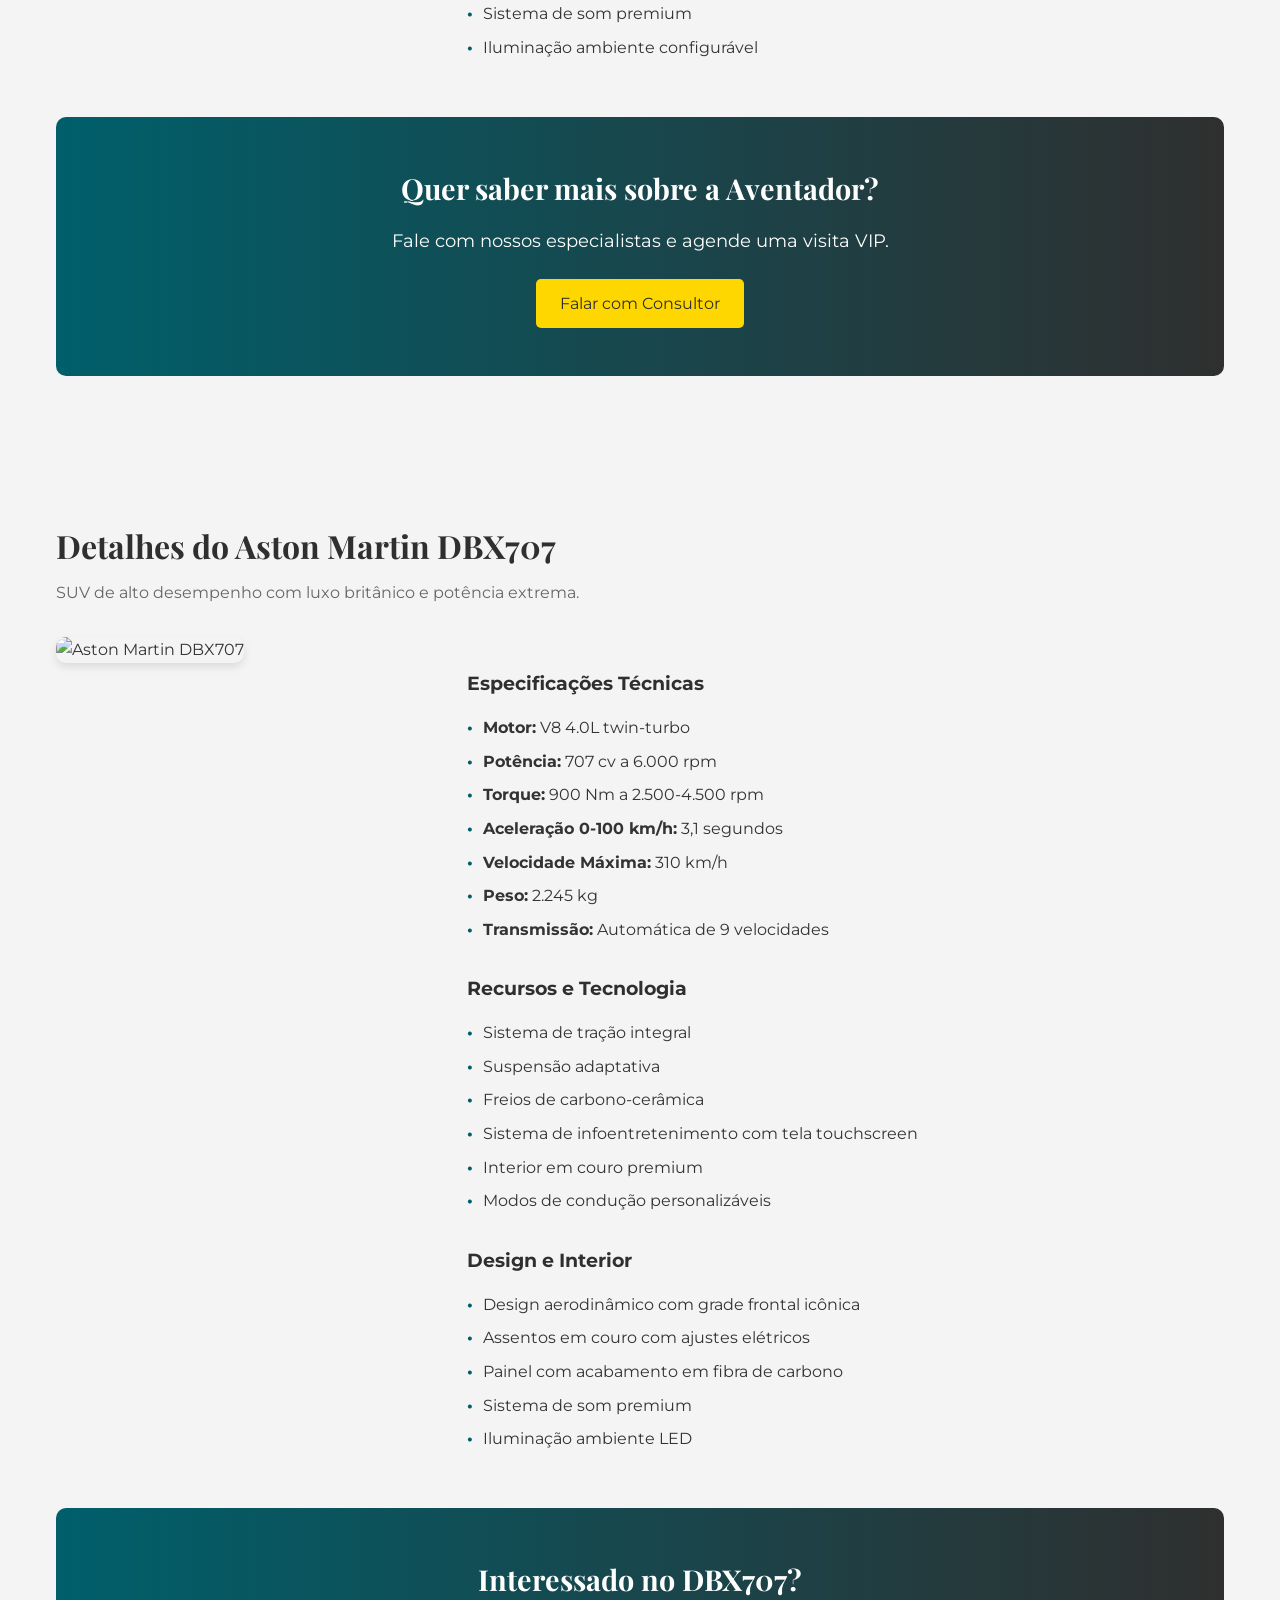
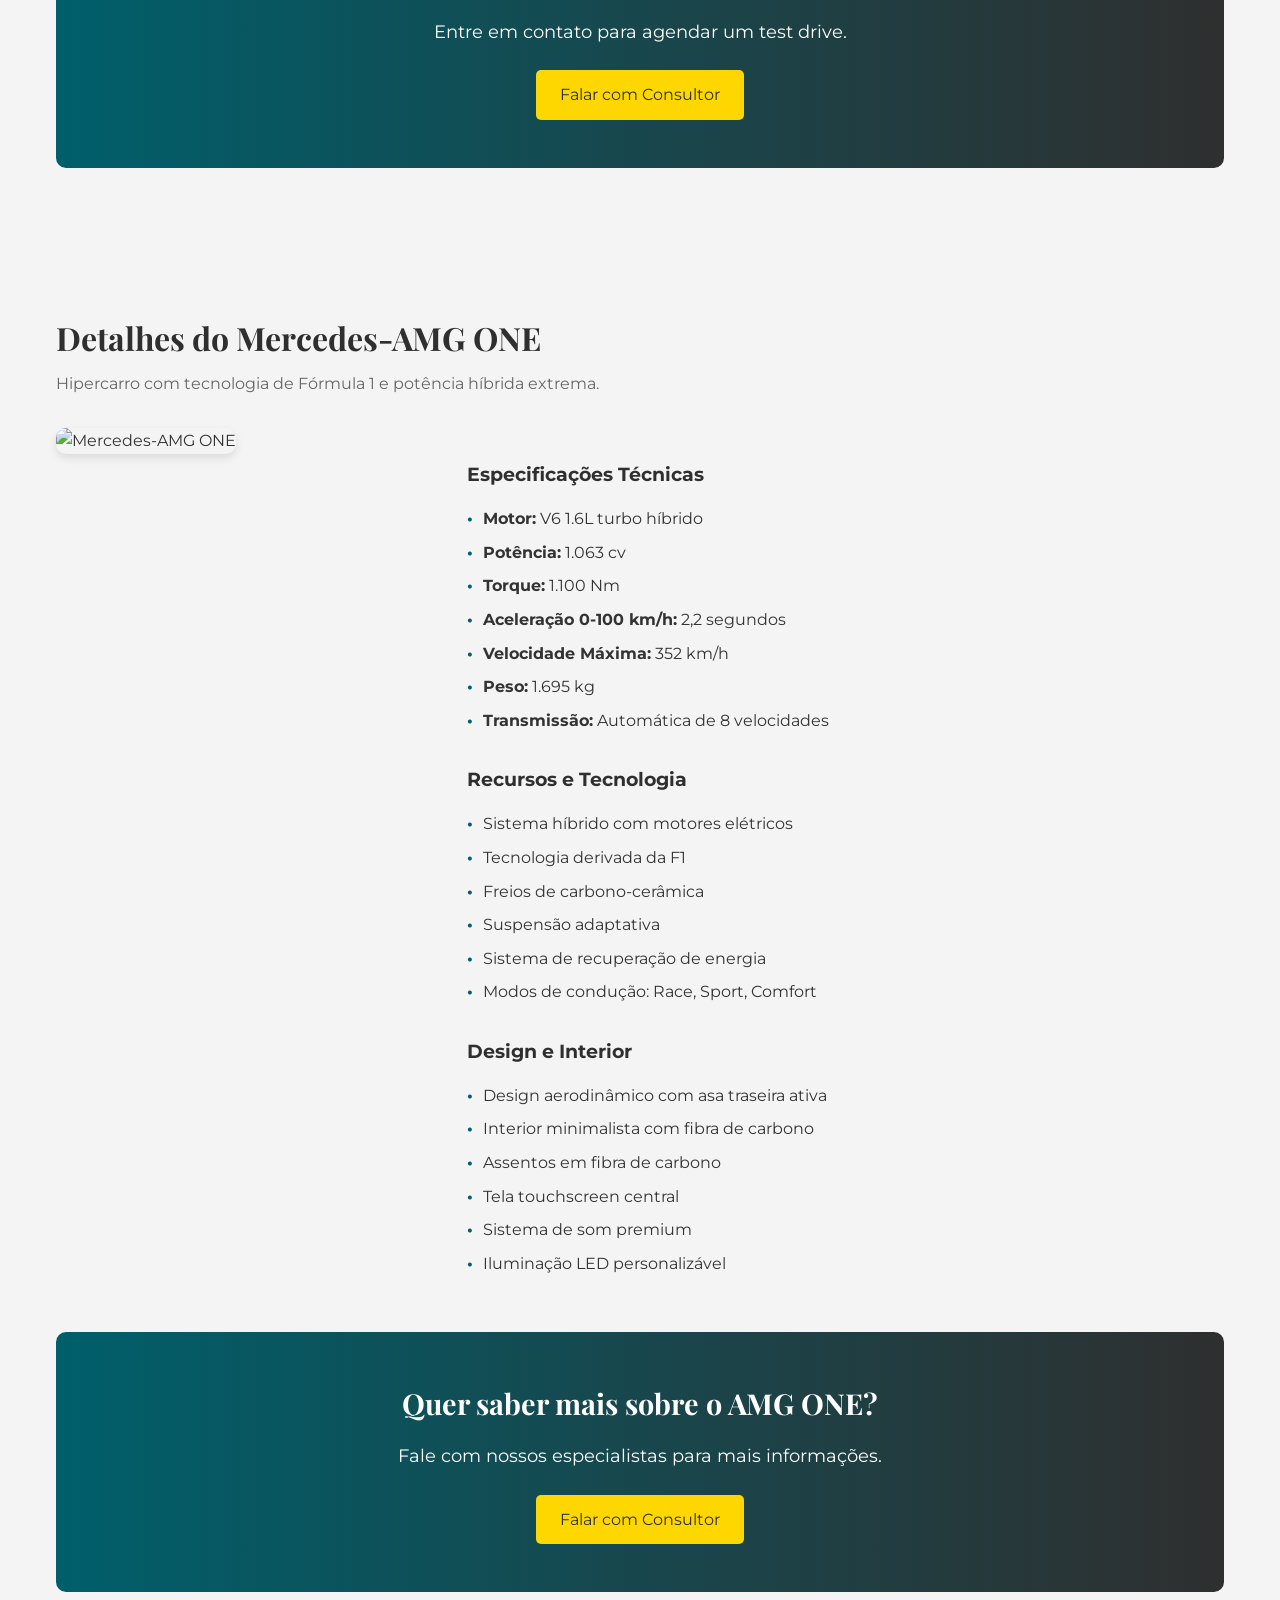
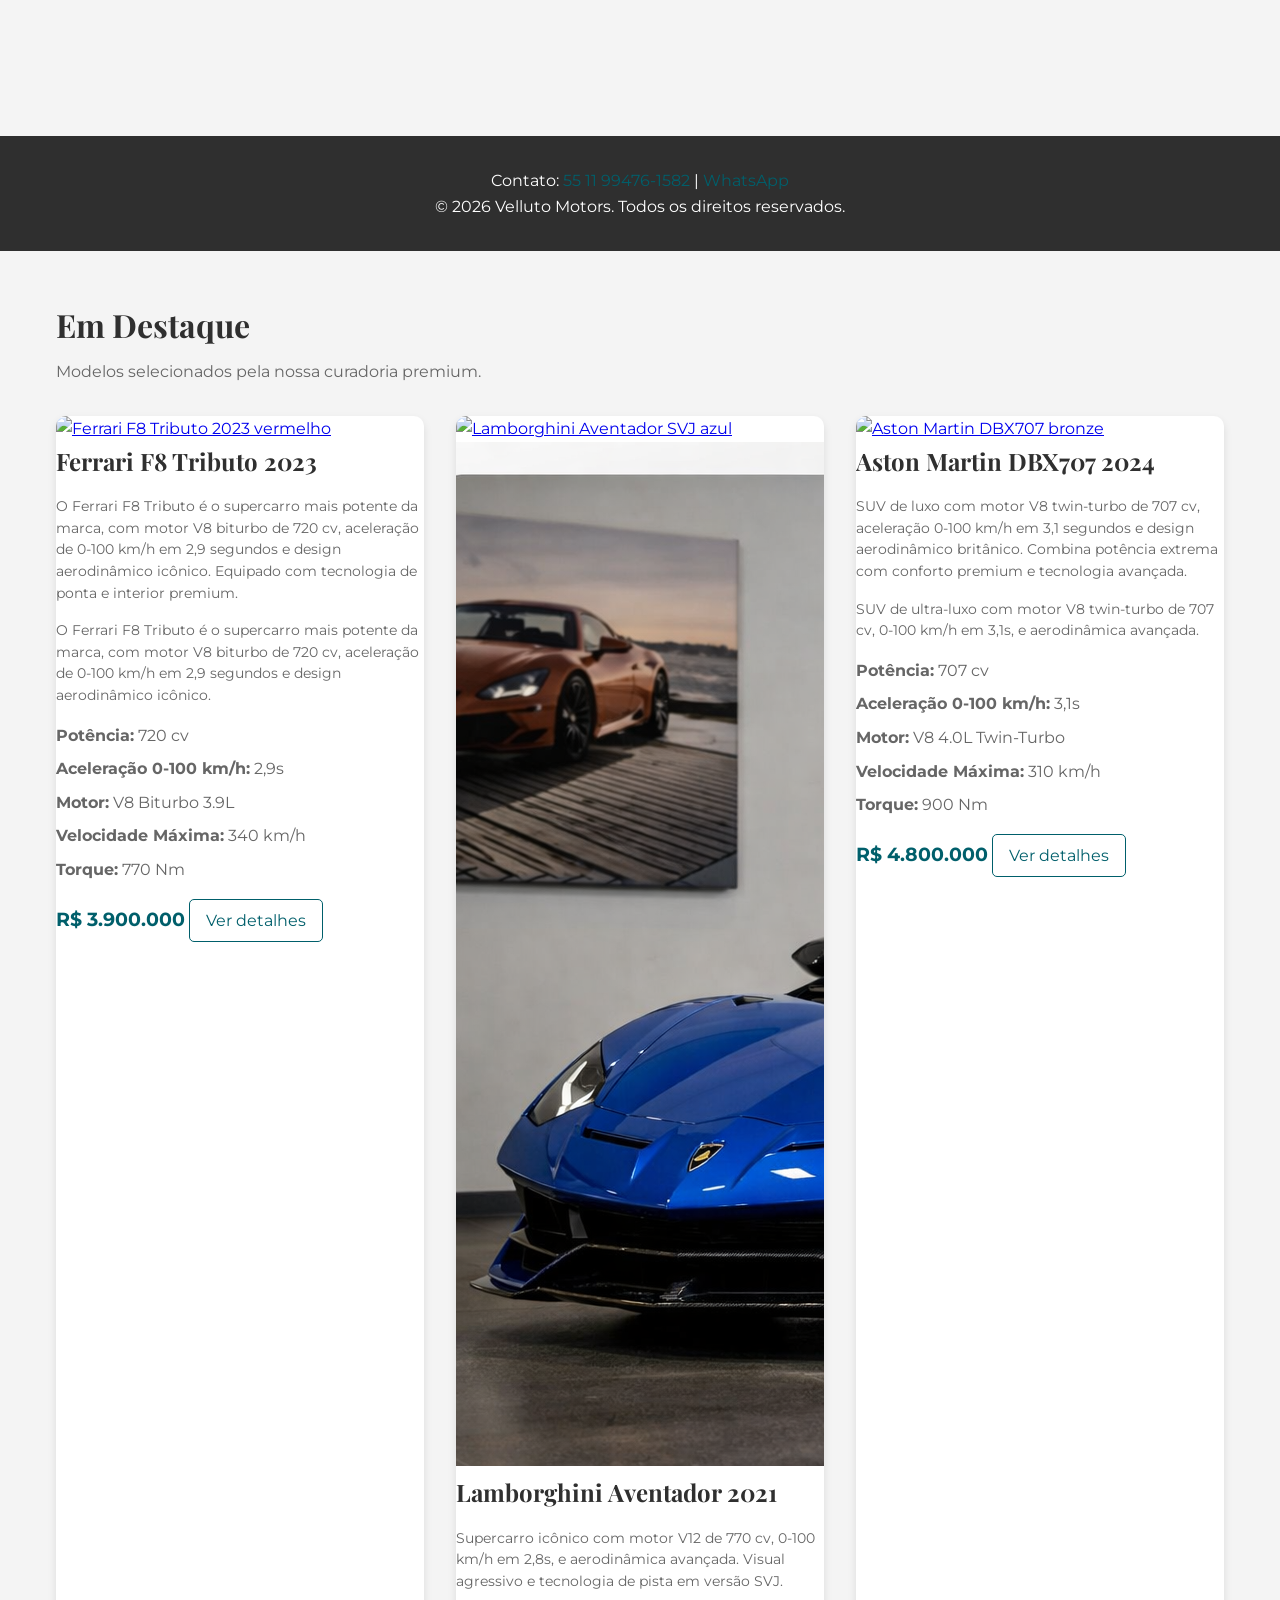
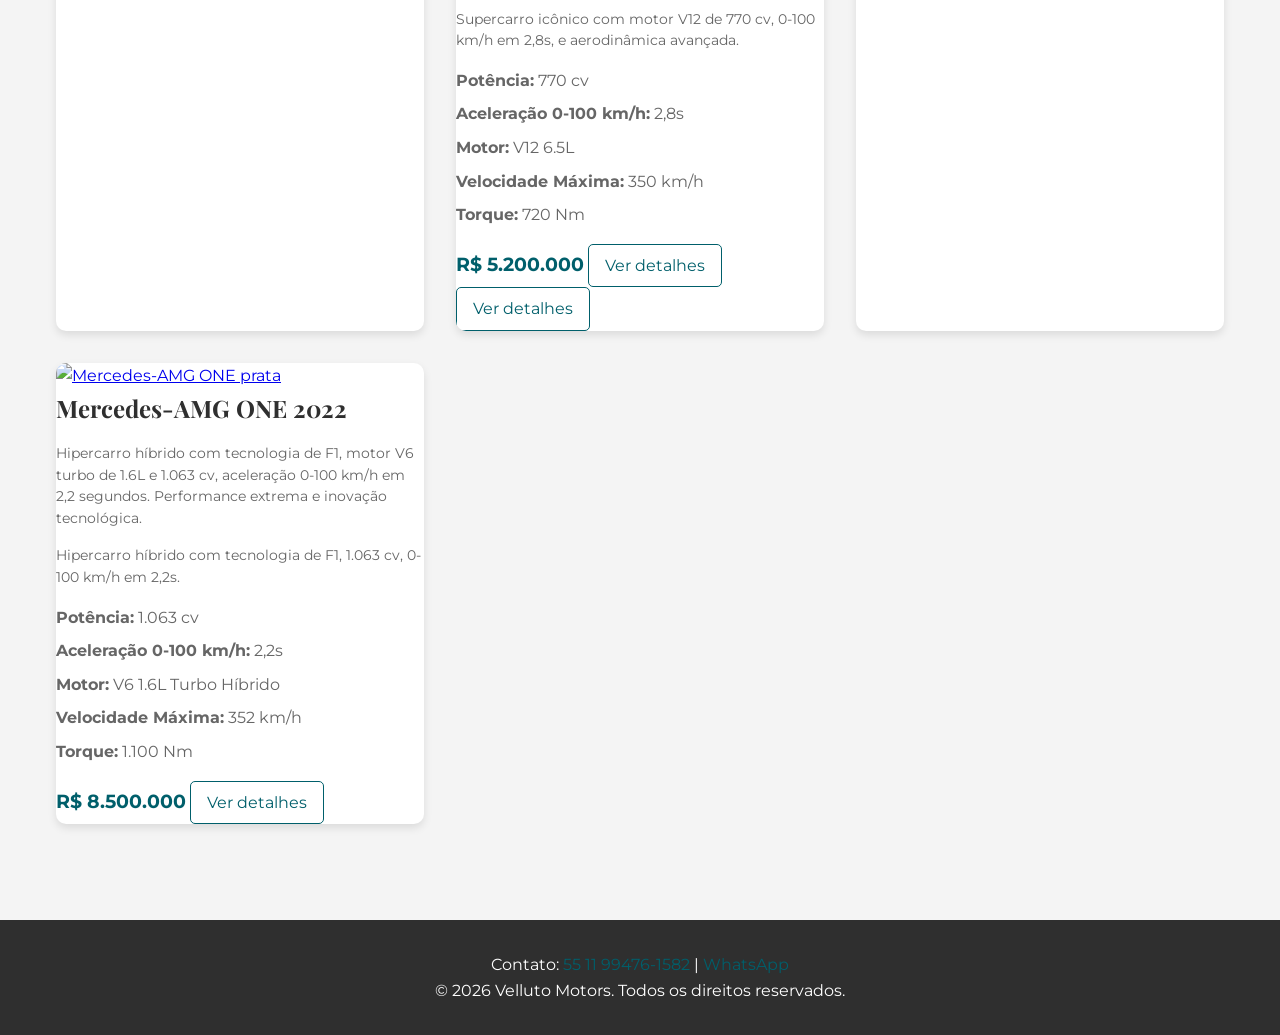
==== commit abb13746: "Update index.html" ====
--- a/index.html
+++ b/index.html
@@ -13,13 +13,16 @@
 
 <body>
 
+<!-- Cabeçalho / Navegação -->
 <header class="header">
 <div class="container header__inner">
 <div class="brand">
+<!-- Logo substituída por imagem -->
 <a href="/" class="brand__link" aria-label="Velluto Motors — Início">
 <img src="images/logo.svg" alt="Velluto Motors" class="brand__logo" />
 </a>
 </div>
+<!-- Toggle menu mobile (sem JS) -->
 
 <input type="checkbox" id="nav-toggle" class="nav-toggle" aria-label="Abrir menu" />
 
@@ -40,16 +43,19 @@
 </header>
 
 <main id="conteudo">
+<!-- Hero -->
 
 <section class="hero" role="banner" aria-label="Vitrine principal">
 <div class="hero__media" aria-hidden="true">
+<!-- sem imagem de fundo, apenas cor/degradê -->
 <div class="hero__overlay"></div>
 </div>
 
 <div class="container hero__content">
 <h1 class="hero__title">Luxo que combina com você.</h1>
 
-<img src="https://images.unsplash.com/photo-1549921296-3b0643b021d6?q=80&w=1200&auto=format&fit=crop" alt="Jaguar esportivo" class="hero__subtitle-image" />
+<img src="images/DBX707.jpg" alt="DBX707" class="hero__subtitle-image" />
+<p class="hero__subtitle">Seleção exclusiva de superesportivos, SUVs premium e sedãs executivos.</p>
 
 <p class="hero__subtitle">
 Seleção exclusiva de superesportivos, SUVs premium e sedãs executivos.
@@ -62,6 +68,7 @@
 
 </div>
 </section>
+<!-- Detalhes do Ferrari F8 Tributo 2023 -->
 
 
 <section id="detalhes" class="section">
@@ -69,6 +76,7 @@
 
 <header class="section__header">
 <h2 class="section__title">Detalhes do Ferrari F8 Tributo 2023</h2>
+<p class="section__subtitle">Conheça todas as especificações técnicas e recursos do supercarro italiano.</p>
 <p class="section__subtitle">
 Conheça todas as especificações técnicas e recursos do supercarro italiano.
 </p>
@@ -131,22 +139,184 @@
 </section>
 
 
+<!-- Detalhes do Lamborghini Aventador SVJ 2021 -->
 <section id="detalhes-lambo" class="section">
 <div class="container">
 
 <header class="section__header">
 <h2 class="section__title">Detalhes do Lamborghini Aventador SVJ 2021</h2>
+<p class="section__subtitle">Potência extrema e aerodinâmica de pista em um V12 brutal.</p>
 <p class="section__subtitle">
 Potência extrema e aerodinâmica de pista em um V12 brutal.
 </p>
 </header>
 
+<div class="details-content">
+<div class="details-image">
+<img src="images/lamborghini.png" alt="Lamborghini Aventador SVJ 2021" />
+</div>
+<div class="details-specs">
+<h3>Especificações Técnicas</h3>
+<ul>
+<li><strong>Motor:</strong> V12 6.5L aspirado</li>
+<li><strong>Potência:</strong> 770 cv a 8.500 rpm</li>
+<li><strong>Torque:</strong> 720 Nm a 6.750 rpm</li>
+<li><strong>Aceleração 0-100 km/h:</strong> 2,8 segundos</li>
+<li><strong>Velocidade Máxima:</strong> 350 km/h</li>
+<li><strong>Peso:</strong> 1.525 kg</li>
+<li><strong>Transmissão:</strong> Automática ISR de 7 velocidades</li>
+</ul>
+
+<h3>Recursos e Tecnologia</h3>
+<ul>
+<li>Sistema de tração integral</li>
+<li>Modo aerodinâmico ALA 2.0 (active aerodynamics)</li>
+<li>Freios de carbono-cerâmica</li>
+<li>Direção nas quatro rodas</li>
+<li>Sistema de controle de estabilidade ESC</li>
+<li>Painel digital com tela multitouch</li>
+</ul>
 <!-- conteúdo permanece exatamente igual -->
 
-</div>
-</section>
-
-
+<h3>Design e Interior</h3>
+<ul>
+<li>Carbono extenso no monocoque e painel</li>
+<li>Assentos em fibra de carbono com acabamento Alcântara</li>
+<li>Volante plano em fibra de carbono</li>
+<li>Sistema de som premium</li>
+<li>Iluminação ambiente configurável</li>
+</ul>
+</div>
+</div>
+
+<div class="cta-section">
+<h3>Quer saber mais sobre a Aventador?</h3>
+<p>Fale com nossos especialistas e agende uma visita VIP.</p>
+<a class="btn btn--gold" href="https://wa.me/5511994761582" target="_blank" rel="noopener">Falar com Consultor</a>
+</div>
+</div>
+</section>
+
+<!-- Detalhes do Aston Martin DBX707 -->
+<section id="detalhes-dbx" class="section">
+<div class="container">
+
+<header class="section__header">
+<h2 class="section__title">Detalhes do Aston Martin DBX707</h2>
+<p class="section__subtitle">SUV de alto desempenho com luxo britânico e potência extrema.</p>
+</header>
+
+<div class="details-content">
+<div class="details-image">
+<img src="images/DBX707.jpg" alt="Aston Martin DBX707" />
+</div>
+<div class="details-specs">
+<h3>Especificações Técnicas</h3>
+<ul>
+<li><strong>Motor:</strong> V8 4.0L twin-turbo</li>
+<li><strong>Potência:</strong> 707 cv a 6.000 rpm</li>
+<li><strong>Torque:</strong> 900 Nm a 2.500-4.500 rpm</li>
+<li><strong>Aceleração 0-100 km/h:</strong> 3,1 segundos</li>
+<li><strong>Velocidade Máxima:</strong> 310 km/h</li>
+<li><strong>Peso:</strong> 2.245 kg</li>
+<li><strong>Transmissão:</strong> Automática de 9 velocidades</li>
+</ul>
+
+<h3>Recursos e Tecnologia</h3>
+<ul>
+<li>Sistema de tração integral</li>
+<li>Suspensão adaptativa</li>
+<li>Freios de carbono-cerâmica</li>
+<li>Sistema de infoentretenimento com tela touchscreen</li>
+<li>Interior em couro premium</li>
+<li>Modos de condução personalizáveis</li>
+</ul>
+
+<h3>Design e Interior</h3>
+<ul>
+<li>Design aerodinâmico com grade frontal icônica</li>
+<li>Assentos em couro com ajustes elétricos</li>
+<li>Painel com acabamento em fibra de carbono</li>
+<li>Sistema de som premium</li>
+<li>Iluminação ambiente LED</li>
+</ul>
+</div>
+</div>
+
+<div class="cta-section">
+<h3>Interessado no DBX707?</h3>
+<p>Entre em contato para agendar um test drive.</p>
+<a class="btn btn--gold" href="https://wa.me/5511994761582" target="_blank" rel="noopener">Falar com Consultor</a>
+</div>
+</div>
+</section>
+
+<!-- Detalhes do Mercedes-AMG ONE -->
+<section id="detalhes-mercedes" class="section">
+<div class="container">
+
+<header class="section__header">
+<h2 class="section__title">Detalhes do Mercedes-AMG ONE</h2>
+<p class="section__subtitle">Hipercarro com tecnologia de Fórmula 1 e potência híbrida extrema.</p>
+</header>
+
+<div class="details-content">
+<div class="details-image">
+<img src="images/Mercedes-AMG ONE.jpg" alt="Mercedes-AMG ONE" />
+</div>
+<div class="details-specs">
+<h3>Especificações Técnicas</h3>
+<ul>
+<li><strong>Motor:</strong> V6 1.6L turbo híbrido</li>
+<li><strong>Potência:</strong> 1.063 cv</li>
+<li><strong>Torque:</strong> 1.100 Nm</li>
+<li><strong>Aceleração 0-100 km/h:</strong> 2,2 segundos</li>
+<li><strong>Velocidade Máxima:</strong> 352 km/h</li>
+<li><strong>Peso:</strong> 1.695 kg</li>
+<li><strong>Transmissão:</strong> Automática de 8 velocidades</li>
+</ul>
+
+<h3>Recursos e Tecnologia</h3>
+<ul>
+<li>Sistema híbrido com motores elétricos</li>
+<li>Tecnologia derivada da F1</li>
+<li>Freios de carbono-cerâmica</li>
+<li>Suspensão adaptativa</li>
+<li>Sistema de recuperação de energia</li>
+<li>Modos de condução: Race, Sport, Comfort</li>
+</ul>
+
+<h3>Design e Interior</h3>
+<ul>
+<li>Design aerodinâmico com asa traseira ativa</li>
+<li>Interior minimalista com fibra de carbono</li>
+<li>Assentos em fibra de carbono</li>
+<li>Tela touchscreen central</li>
+<li>Sistema de som premium</li>
+<li>Iluminação LED personalizável</li>
+</ul>
+</div>
+</div>
+
+<div class="cta-section">
+<h3>Quer saber mais sobre o AMG ONE?</h3>
+<p>Fale com nossos especialistas para mais informações.</p>
+<a class="btn btn--gold" href="https://wa.me/5511994761582" target="_blank" rel="noopener">Falar com Consultor</a>
+</div>
+</div>
+</section>
+
+</main>
+
+<!-- Rodapé -->
+<footer class="footer">
+<div class="container">
+<p>Contato: <a href="tel:5511994761582">55 11 99476-1582</a> | <a href="https://wa.me/5511994761582" target="_blank" rel="noopener">WhatsApp</a></p>
+<p>&copy; 2026 Velluto Motors. Todos os direitos reservados.</p>
+</div>
+</footer>
+</body>
+</html>
 <section id="catalogo" class="section">
 <div class="container">
 
@@ -156,6 +326,7 @@
 </header>
 
 <div class="grid-cards">
+<!-- Card 1 -->
 
 <!-- Card Ferrari -->
 <article class="car-card">
@@ -165,6 +336,7 @@
 
 <div class="car-card__body">
 <h3 class="car-card__title">Ferrari F8 Tributo <span class="year">2023</span></h3>
+<p class="car-card__description">O Ferrari F8 Tributo é o supercarro mais potente da marca, com motor V8 biturbo de 720 cv, aceleração de 0-100 km/h em 2,9 segundos e design aerodinâmico icônico. Equipado com tecnologia de ponta e interior premium.</p>
 
 <p class="car-card__description">
 O Ferrari F8 Tributo é o supercarro mais potente da marca, com motor V8 biturbo de 720 cv, aceleração de 0-100 km/h em 2,9 segundos e design aerodinâmico icônico.
@@ -186,15 +358,19 @@
 </div>
 </article>
 
+<!-- Card 2 -->
 
 <!-- Card Lamborghini -->
 <article class="car-card">
 <a class="car-card__media" href="#detalhes-lambo" aria-label="Ver detalhes: Lamborghini Aventador SVJ 2021">
+<img src="https://images.unsplash.com/photo-1553882900-d174edf2122f?q=80&w=1600&auto=format&fit=crop" alt="Lamborghini Aventador SVJ azul" loading="lazy" />
+</a>
 
 <img src="images/lamborghini.png" alt="Lamborghini Aventador 2021" loading="lazy"></a>
 
 <div class="car-card__body">
 <h3 class="car-card__title">Lamborghini Aventador <span class="year">2021</span></h3>
+<p class="car-card__description">Supercarro icônico com motor V12 de 770 cv, 0-100 km/h em 2,8s, e aerodinâmica avançada. Visual agressivo e tecnologia de pista em versão SVJ.</p>
 
 <p class="car-card__description">
 Supercarro icônico com motor V12 de 770 cv, 0-100 km/h em 2,8s, e aerodinâmica avançada.
@@ -210,7 +386,72 @@
 
 <div class="car-card__footer">
 <span class="price">R$ 5.200.000</span>
+<a class="btn btn--ghost" href="#detalhes">Ver detalhes</a>
 <a class="btn btn--ghost" href="#detalhes-lambo">Ver detalhes</a>
+</div>
+
+</div>
+</article>
+
+<!-- Card 3 -->
+
+<!-- Card Aston Martin DBX707 -->
+<article class="car-card">
+<a class="car-card__media" href="#detalhes-dbx" aria-label="Ver detalhes: Aston Martin DBX707">
+<img src="images/DBX707.jpg" alt="Aston Martin DBX707 bronze" loading="lazy" />
+</a>
+
+<div class="car-card__body">
+<h3 class="car-card__title">Aston Martin DBX707 <span class="year">2024</span></h3>
+<p class="car-card__description">SUV de luxo com motor V8 twin-turbo de 707 cv, aceleração 0-100 km/h em 3,1 segundos e design aerodinâmico britânico. Combina potência extrema com conforto premium e tecnologia avançada.</p>
+
+<p class="car-card__description">
+SUV de ultra-luxo com motor V8 twin-turbo de 707 cv, 0-100 km/h em 3,1s, e aerodinâmica avançada.
+</p>
+
+<ul class="car-card__specs">
+<li><strong>Potência:</strong> 707 cv</li>
+<li><strong>Aceleração 0-100 km/h:</strong> 3,1s</li>
+<li><strong>Motor:</strong> V8 4.0L Twin-Turbo</li>
+<li><strong>Velocidade Máxima:</strong> 310 km/h</li>
+<li><strong>Torque:</strong> 900 Nm</li>
+</ul>
+
+<div class="car-card__footer">
+<span class="price">R$ 4.800.000</span>
+<a class="btn btn--ghost" href="#detalhes-dbx">Ver detalhes</a>
+</div>
+
+</div>
+</article>
+
+<!-- Card 4 -->
+
+<!-- Card Mercedes-AMG ONE -->
+<article class="car-card">
+<a class="car-card__media" href="#detalhes-mercedes" aria-label="Ver detalhes: Mercedes-AMG ONE">
+<img src="images/Mercedes-AMG ONE.jpg" alt="Mercedes-AMG ONE prata" loading="lazy" />
+</a>
+
+<div class="car-card__body">
+<h3 class="car-card__title">Mercedes-AMG ONE <span class="year">2022</span></h3>
+<p class="car-card__description">Hipercarro híbrido com tecnologia de F1, motor V6 turbo de 1.6L e 1.063 cv, aceleração 0-100 km/h em 2,2 segundos. Performance extrema e inovação tecnológica.</p>
+
+<p class="car-card__description">
+Hipercarro híbrido com tecnologia de F1, 1.063 cv, 0-100 km/h em 2,2s.
+</p>
+
+<ul class="car-card__specs">
+<li><strong>Potência:</strong> 1.063 cv</li>
+<li><strong>Aceleração 0-100 km/h:</strong> 2,2s</li>
+<li><strong>Motor:</strong> V6 1.6L Turbo Híbrido</li>
+<li><strong>Velocidade Máxima:</strong> 352 km/h</li>
+<li><strong>Torque:</strong> 1.100 Nm</li>
+</ul>
+
+<div class="car-card__footer">
+<span class="price">R$ 8.500.000</span>
+<a class="btn btn--ghost" href="#detalhes-mercedes">Ver detalhes</a>
 </div>
 
 </div>
@@ -230,4 +471,4 @@
 </footer>
 
 </body>
-</html>+</html>
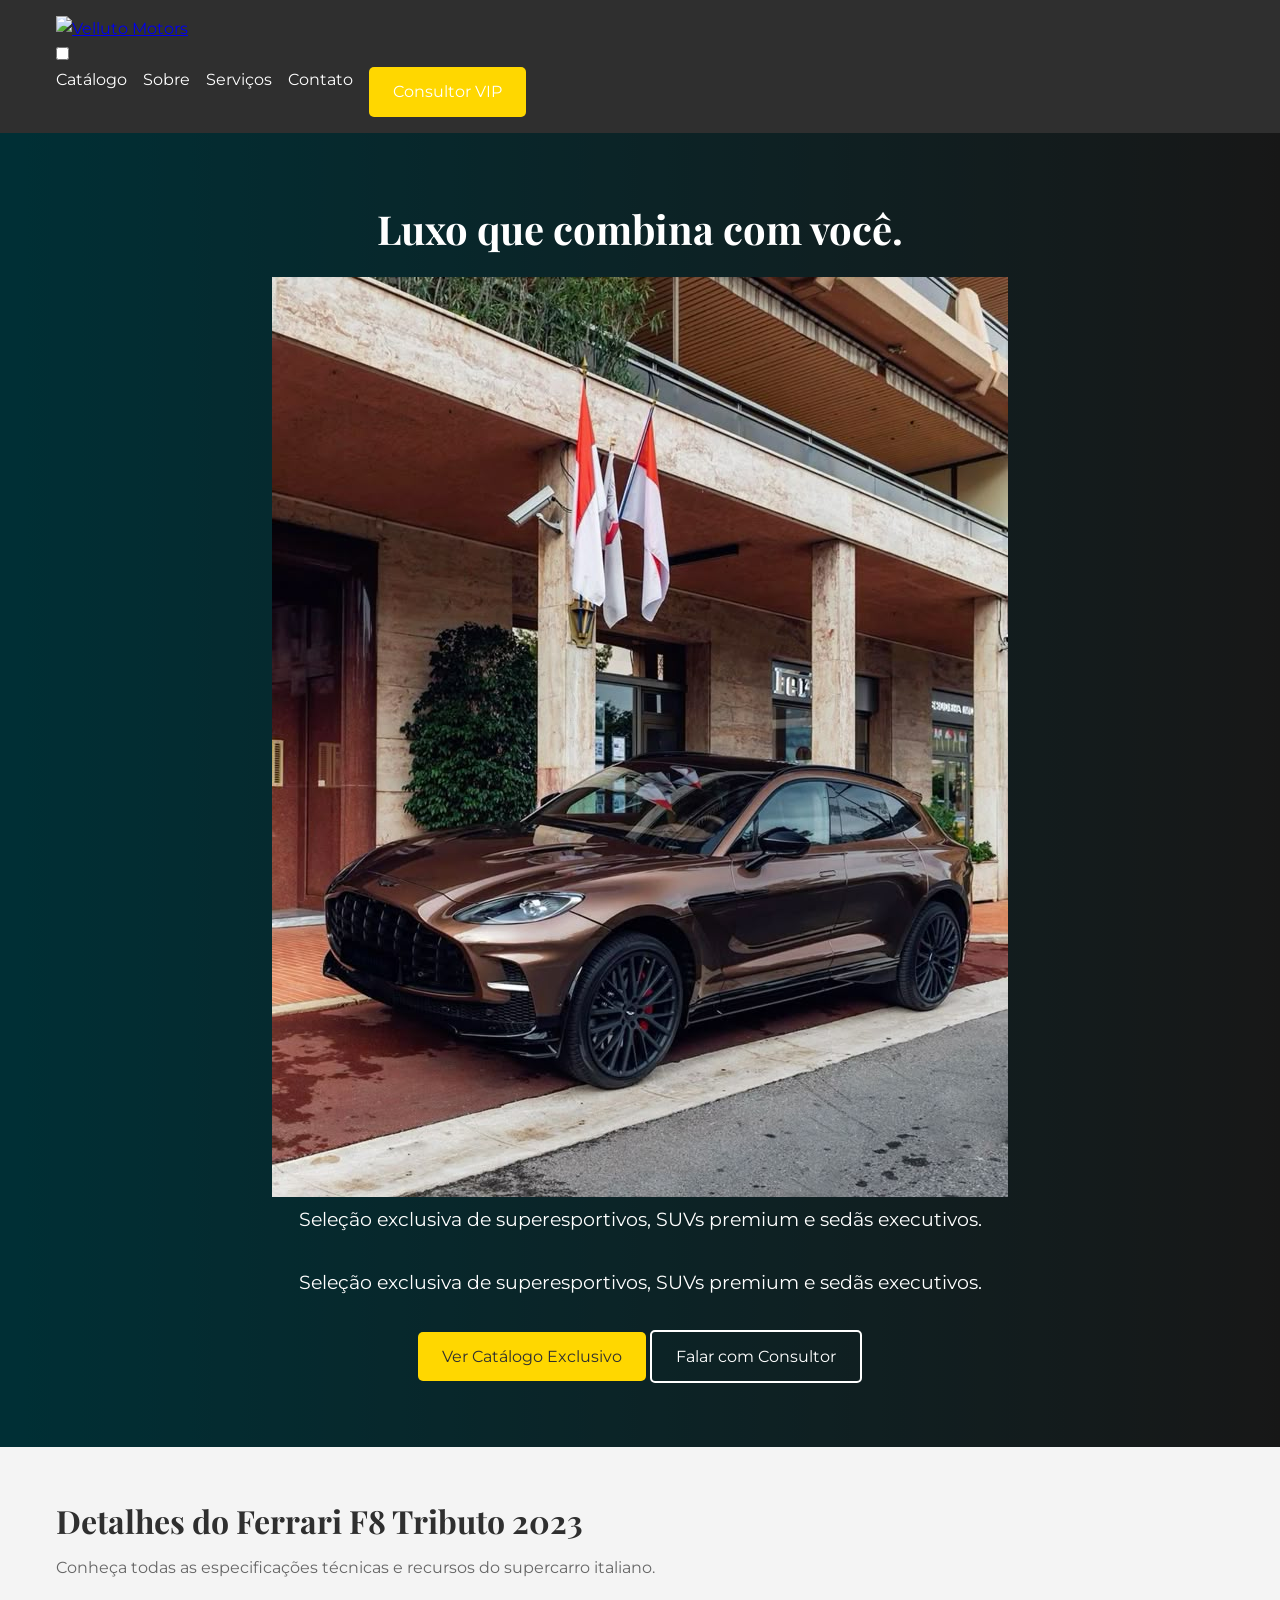
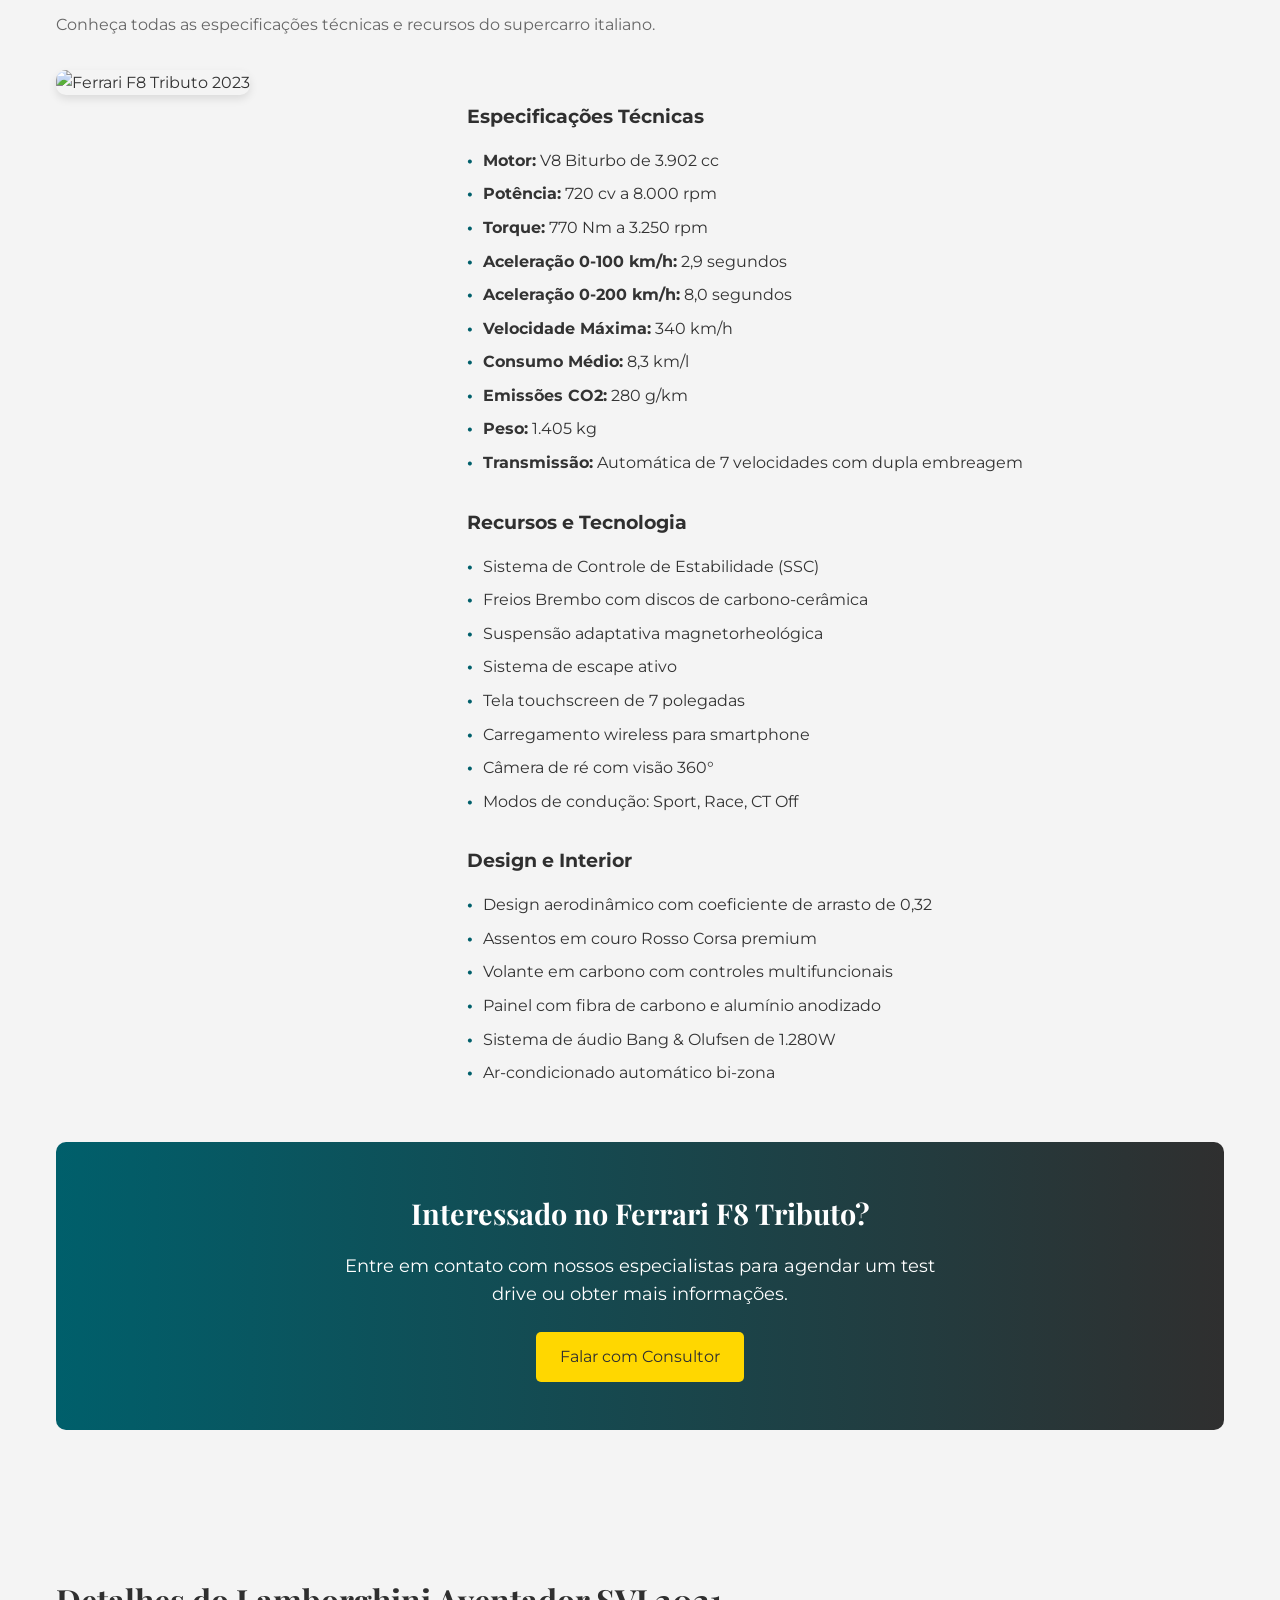
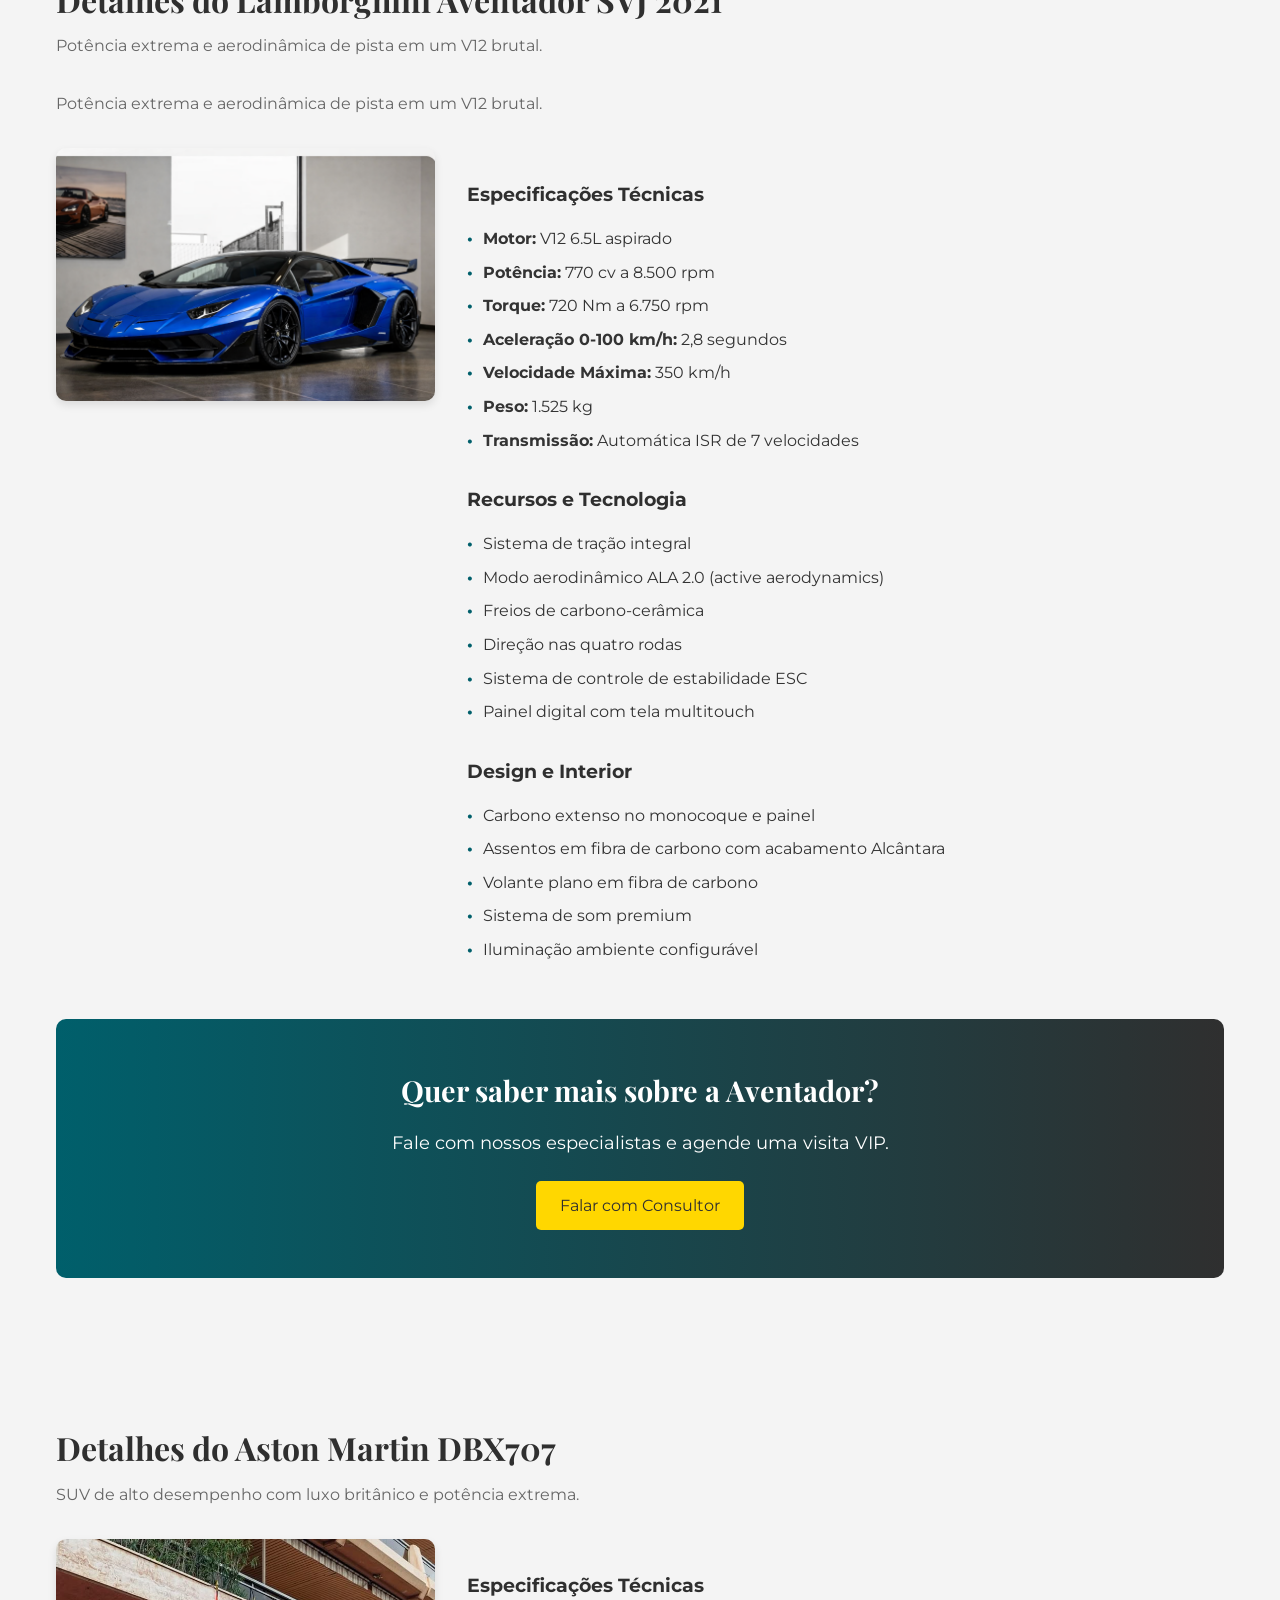
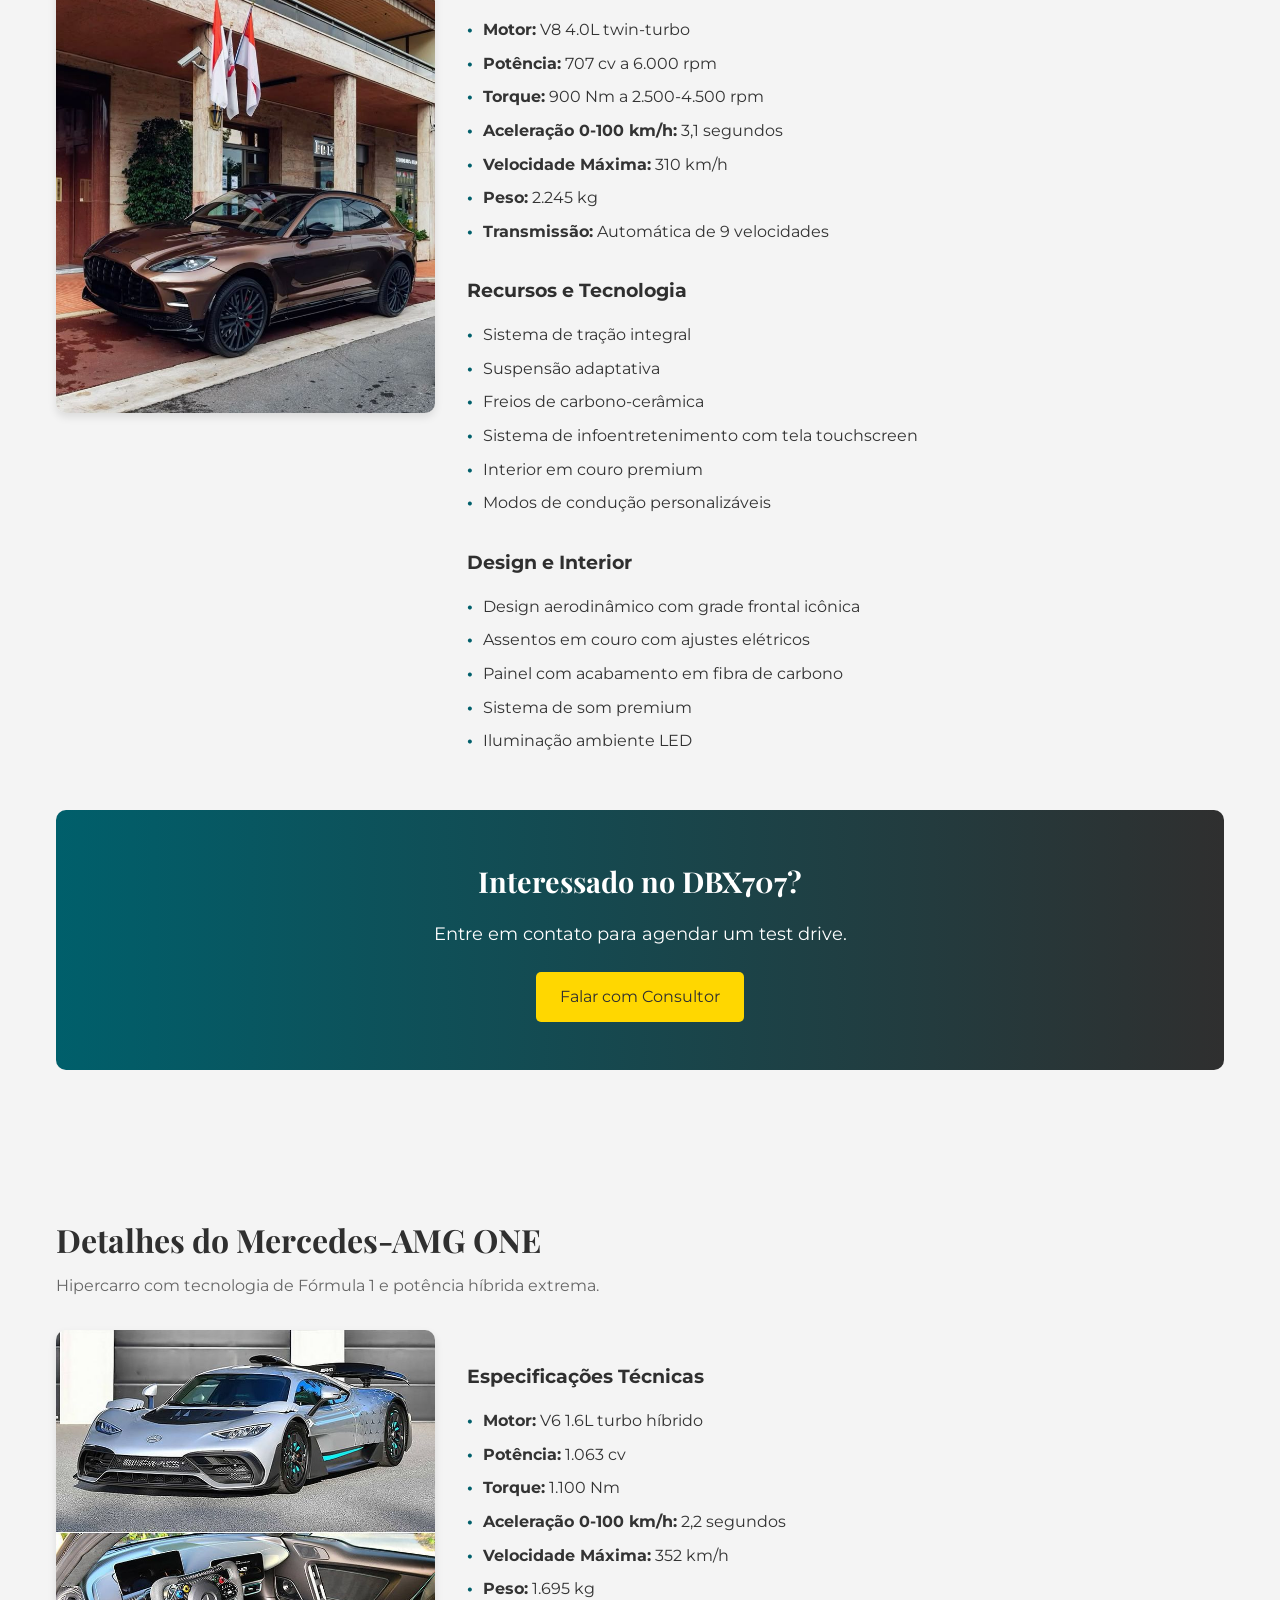
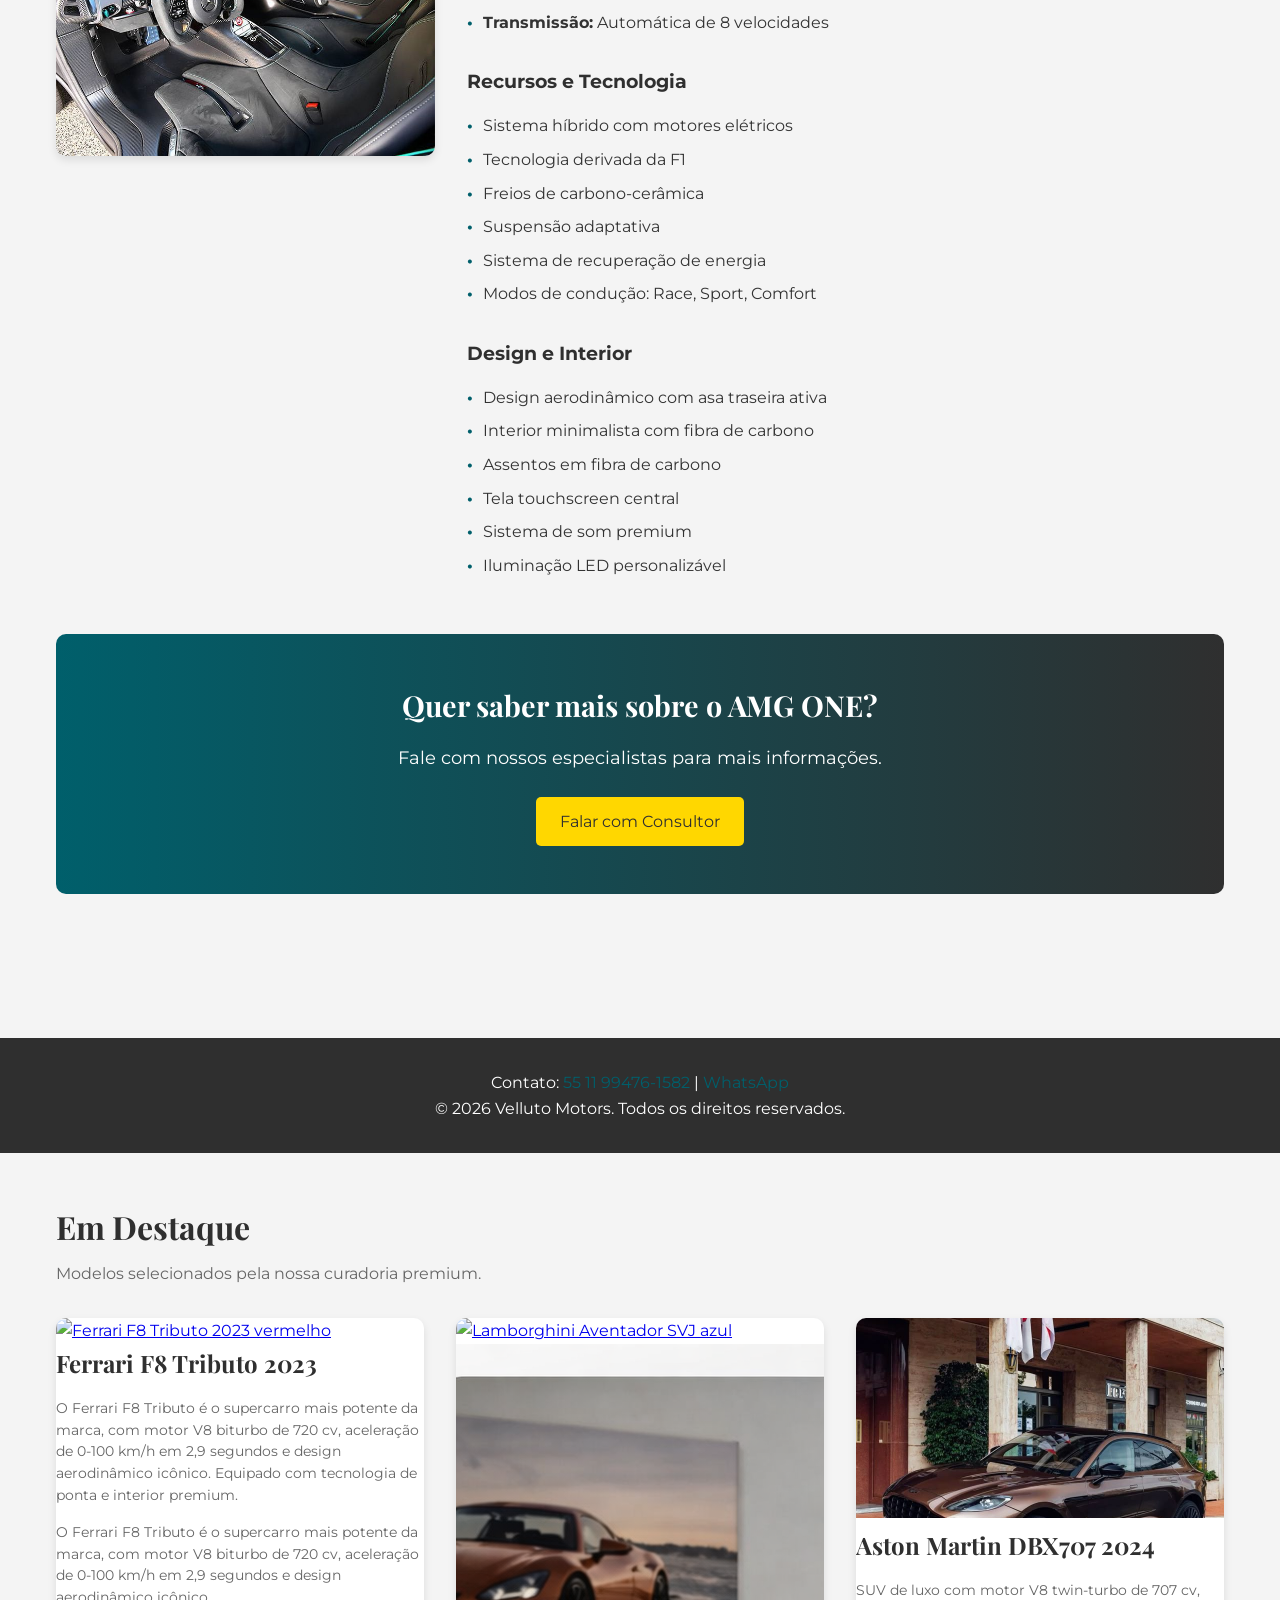
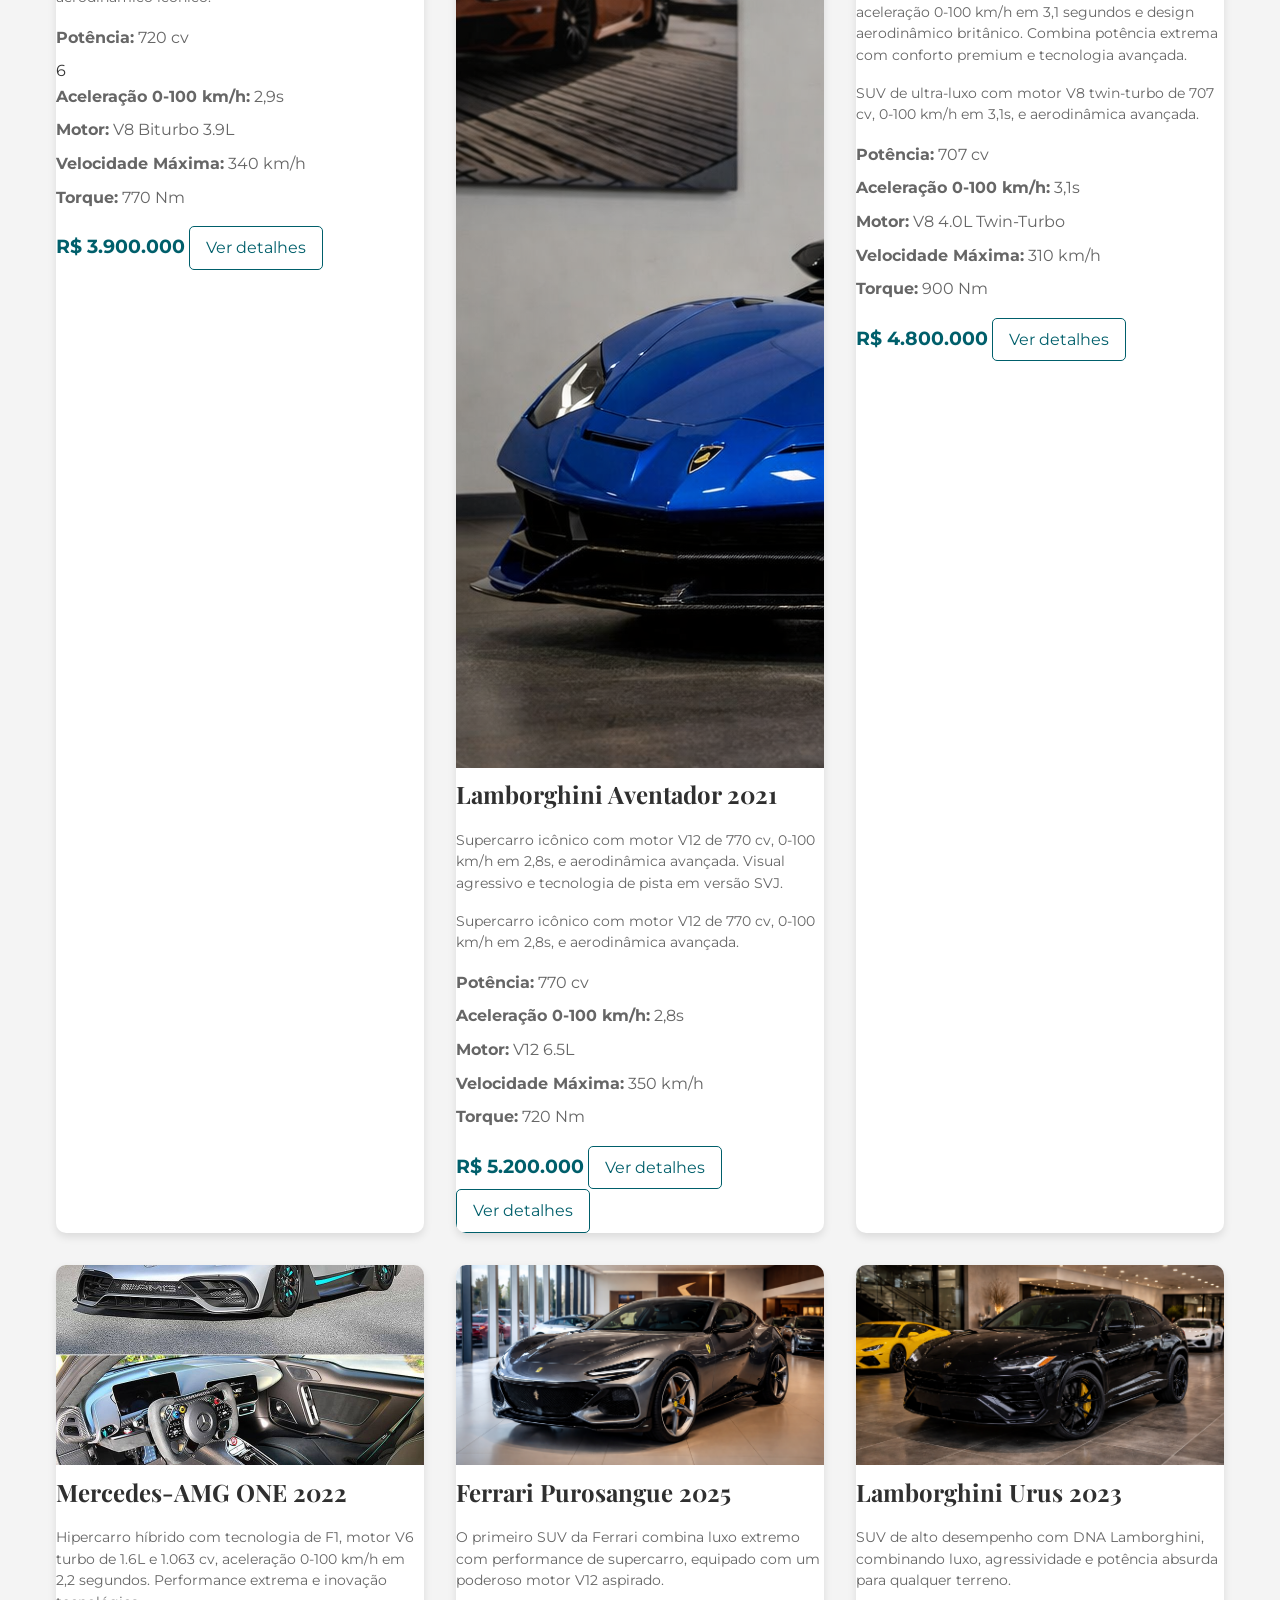
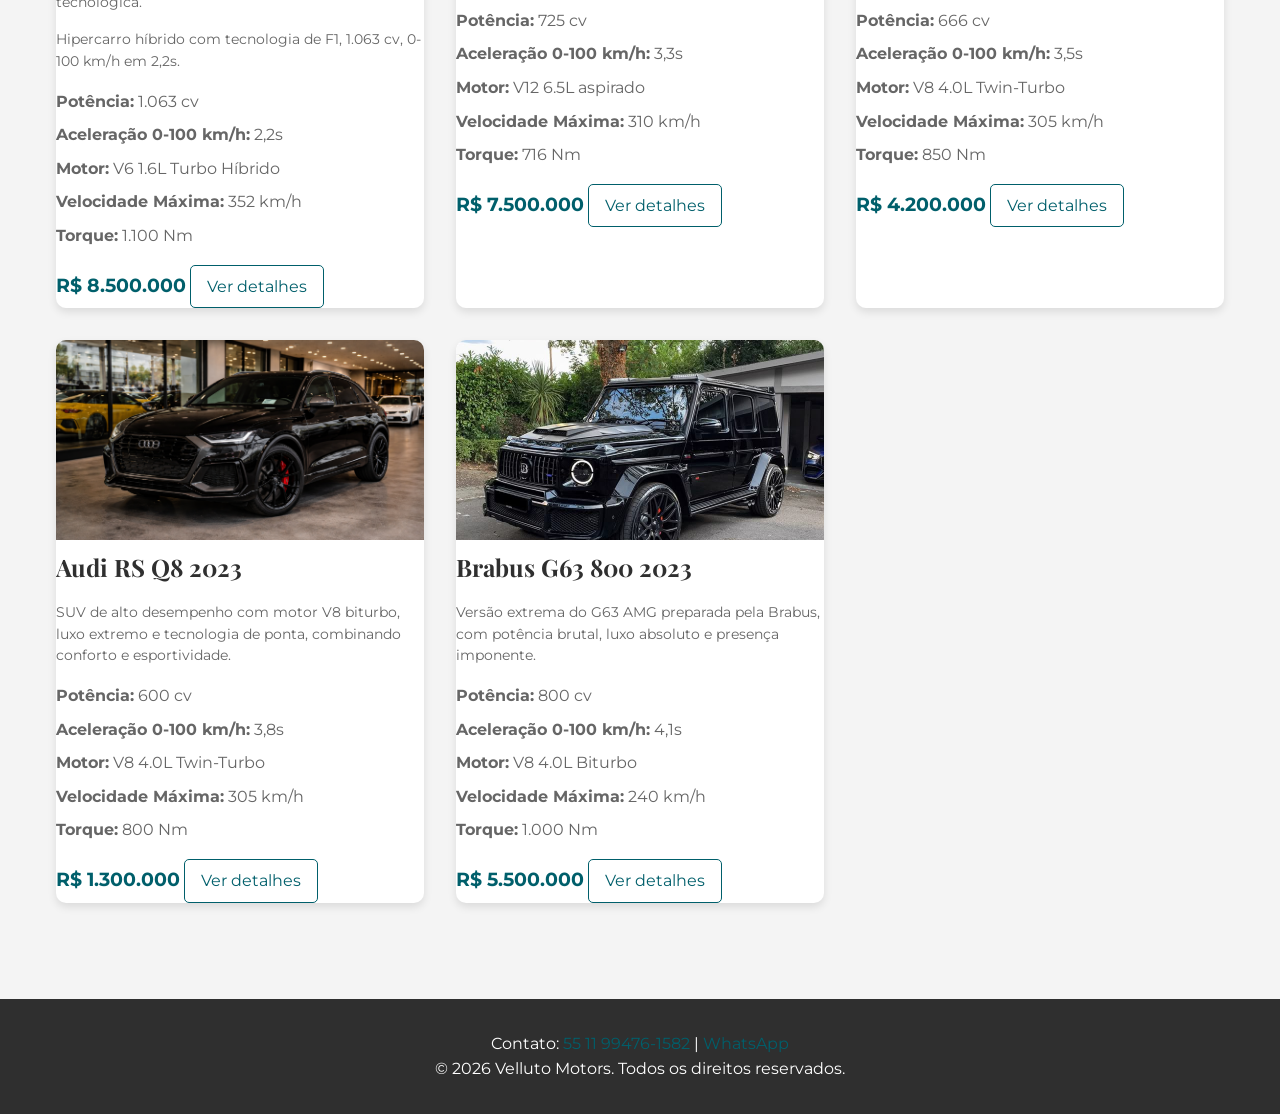
==== commit 005d40b9: "Carros SUV adicionados" ====
--- a/index.html
+++ b/index.html
@@ -343,7 +343,7 @@
 </p>
 
 <ul class="car-card__specs">
-<li><strong>Potência:</strong> 720 cv</li>
+<li><strong>Potência:</strong> 720 cv</li>6
 <li><strong>Aceleração 0-100 km/h:</strong> 2,9s</li>
 <li><strong>Motor:</strong> V8 Biturbo 3.9L</li>
 <li><strong>Velocidade Máxima:</strong> 340 km/h</li>
@@ -457,6 +457,134 @@
 </div>
 </article>
 
+<!-- Card 5 -->
+
+<!-- Card Ferrari Purosangue 2025 -->
+<article class="car-card">
+<a class="car-card__media" href="#detalhes-purosangue" aria-label="Ver detalhes: Ferrari Purosangue 2025">
+    <img src="images/FerrariPuroSangue.png" alt="Ferrari Puro sangue 2025" loading="lazy"></a>
+</a>
+
+
+<div class="car-card__body">
+<h3 class="car-card__title">Ferrari Purosangue <span class="year">2025</span></h3>
+
+<p class="car-card__description">
+O primeiro SUV da Ferrari combina luxo extremo com performance de supercarro, equipado com um poderoso motor V12 aspirado.
+</p>
+
+<ul class="car-card__specs">
+<li><strong>Potência:</strong> 725 cv</li>
+<li><strong>Aceleração 0-100 km/h:</strong> 3,3s</li>
+<li><strong>Motor:</strong> V12 6.5L aspirado</li>
+<li><strong>Velocidade Máxima:</strong> 310 km/h</li>
+<li><strong>Torque:</strong> 716 Nm</li>
+</ul>
+
+<div class="car-card__footer">
+<span class="price">R$ 7.500.000</span>
+<a class="btn btn--ghost" href="#detalhes-purosangue">Ver detalhes</a>
+</div>
+
+</div>
+</article>
+
+<!-- Card 6 -->
+
+<!-- Card Lamborghini Urus 2023 -->
+<article class="car-card">
+<a class="car-card__media" href="#detalhes-urus" aria-label="Ver detalhes: Lamborghini Urus 2023">
+    <img src="images/LamborguiniUrus.png" alt="Lamborghini Urus 2023" loading="lazy"></a>
+</a>
+
+
+<div class="car-card__body">
+<h3 class="car-card__title">Lamborghini Urus <span class="year">2023</span></h3>
+
+<p class="car-card__description">
+SUV de alto desempenho com DNA Lamborghini, combinando luxo, agressividade e potência absurda para qualquer terreno.
+</p>
+
+<ul class="car-card__specs">
+<li><strong>Potência:</strong> 666 cv</li>
+<li><strong>Aceleração 0-100 km/h:</strong> 3,5s</li>
+<li><strong>Motor:</strong> V8 4.0L Twin-Turbo</li>
+<li><strong>Velocidade Máxima:</strong> 305 km/h</li>
+<li><strong>Torque:</strong> 850 Nm</li>
+</ul>
+
+<div class="car-card__footer">
+<span class="price">R$ 4.200.000</span>
+<a class="btn btn--ghost" href="#detalhes-urus">Ver detalhes</a>
+</div>
+
+</div>
+</article>
+
+<!-- Card 7 -->
+
+<!-- Card Audi RS Q8 2023 -->
+<article class="car-card">
+<a class="car-card__media" href="#detalhes-rsq8" aria-label="Ver detalhes: Audi RS Q8 2023">
+    <img src="images/AudiRSQ8.png" alt="Audi RS Q8 2023" loading="lazy"></a>
+</a>
+
+
+
+<div class="car-card__body">
+<h3 class="car-card__title">Audi RS Q8 <span class="year">2023</span></h3>
+
+<p class="car-card__description">
+SUV de alto desempenho com motor V8 biturbo, luxo extremo e tecnologia de ponta, combinando conforto e esportividade.
+</p>
+
+<ul class="car-card__specs">
+<li><strong>Potência:</strong> 600 cv</li>
+<li><strong>Aceleração 0-100 km/h:</strong> 3,8s</li>
+<li><strong>Motor:</strong> V8 4.0L Twin-Turbo</li>
+<li><strong>Velocidade Máxima:</strong> 305 km/h</li>
+<li><strong>Torque:</strong> 800 Nm</li>
+</ul>
+
+<div class="car-card__footer">
+<span class="price">R$ 1.300.000</span>
+<a class="btn btn--ghost" href="#detalhes-rsq8">Ver detalhes</a>
+</div>
+
+</div>
+</article>
+
+<!-- Card 8 -->
+
+<!-- Card Brabus G63 800 -->
+<article class="car-card">
+  <a class="car-card__media" href="#detalhes-brabus">
+    <img src="images/BrabusG63.jpeg" alt="Brabus G63 800 2023" loading="lazy" />
+  </a>
+
+  <div class="car-card__body">
+    <h3 class="car-card__title">Brabus G63 800 <span class="year">2023</span></h3>
+
+    <p class="car-card__description">
+      Versão extrema do G63 AMG preparada pela Brabus, com potência brutal, luxo absoluto e presença imponente.
+    </p>
+
+    <ul class="car-card__specs">
+      <li><strong>Potência:</strong> 800 cv</li>
+      <li><strong>Aceleração 0-100 km/h:</strong> 4,1s</li>
+      <li><strong>Motor:</strong> V8 4.0L Biturbo</li>
+      <li><strong>Velocidade Máxima:</strong> 240 km/h</li>
+      <li><strong>Torque:</strong> 1.000 Nm</li>
+    </ul>
+
+    <div class="car-card__footer">
+      <span class="price">R$ 5.500.000</span>
+      <a class="btn btn--ghost" href="#detalhes-brabus">Ver detalhes</a>
+    </div>
+  </div>
+</article>
+
+
 </div>
 </div>
 </section>
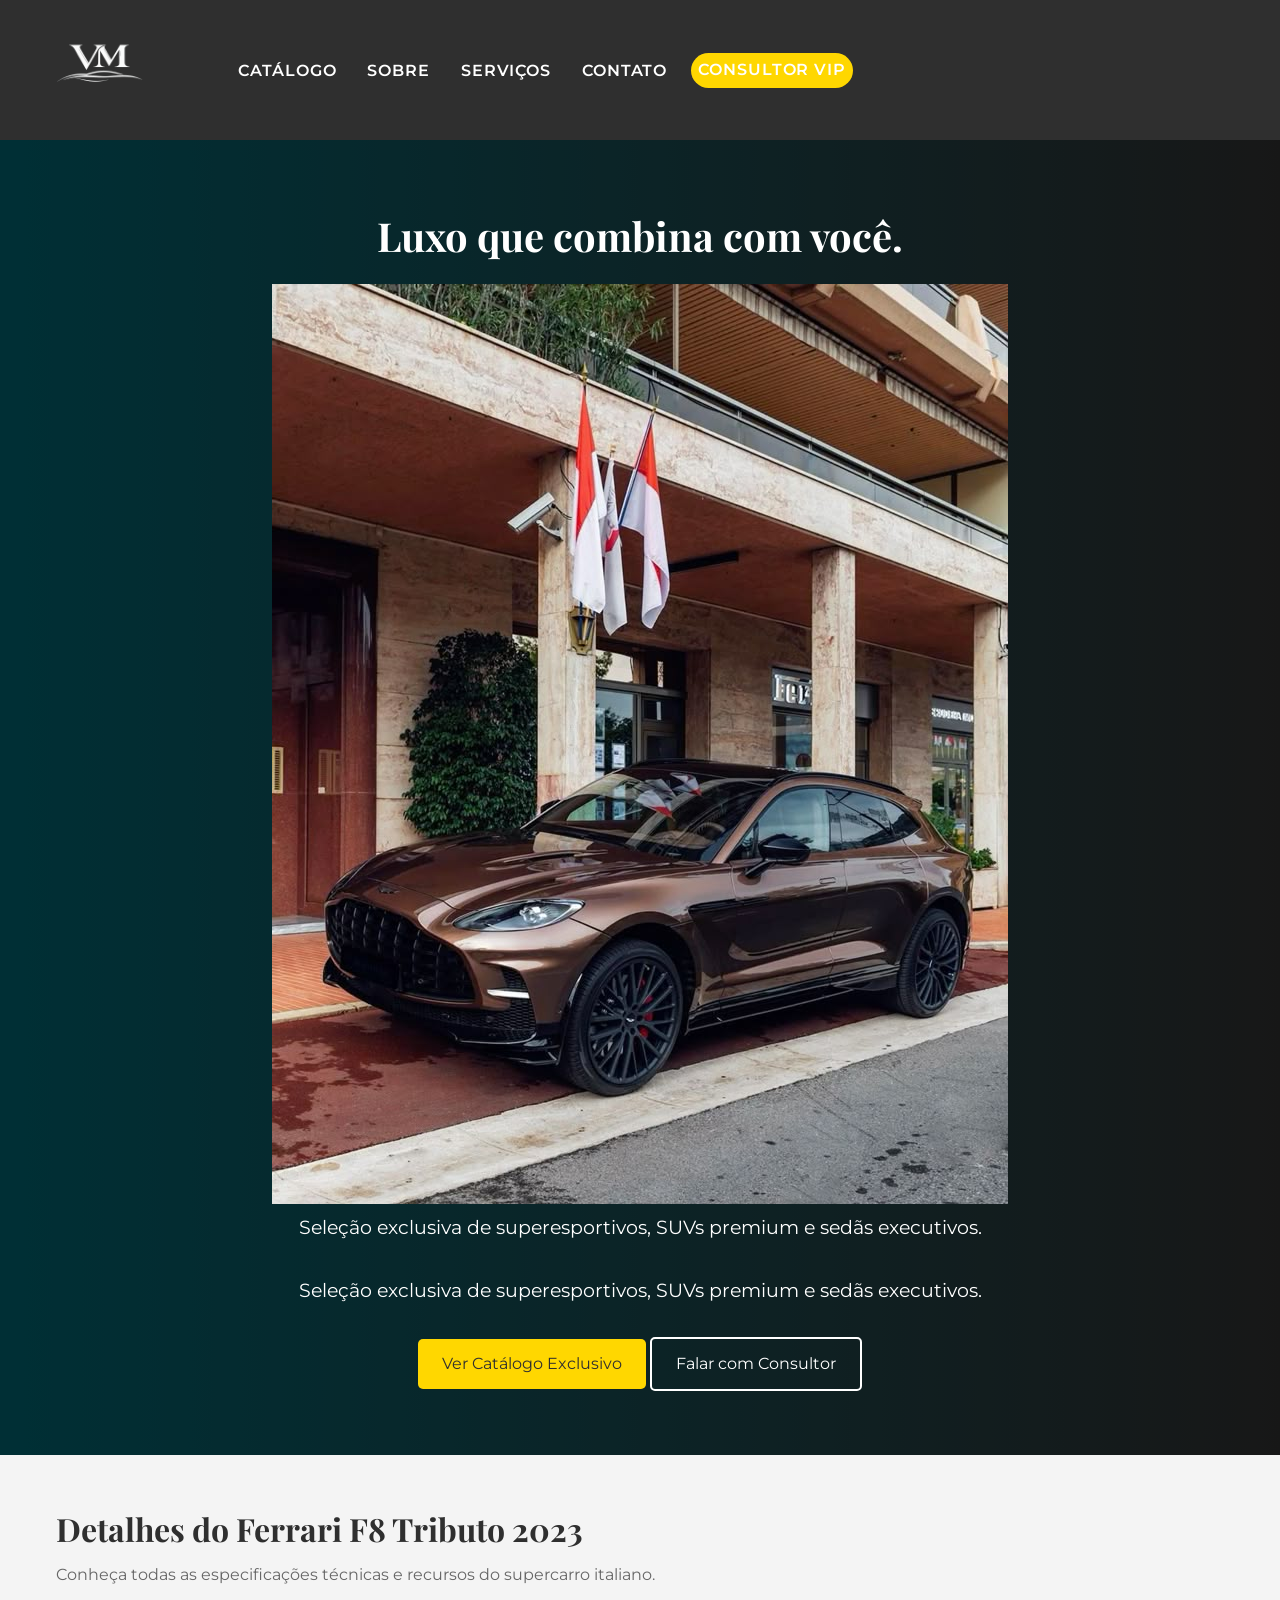
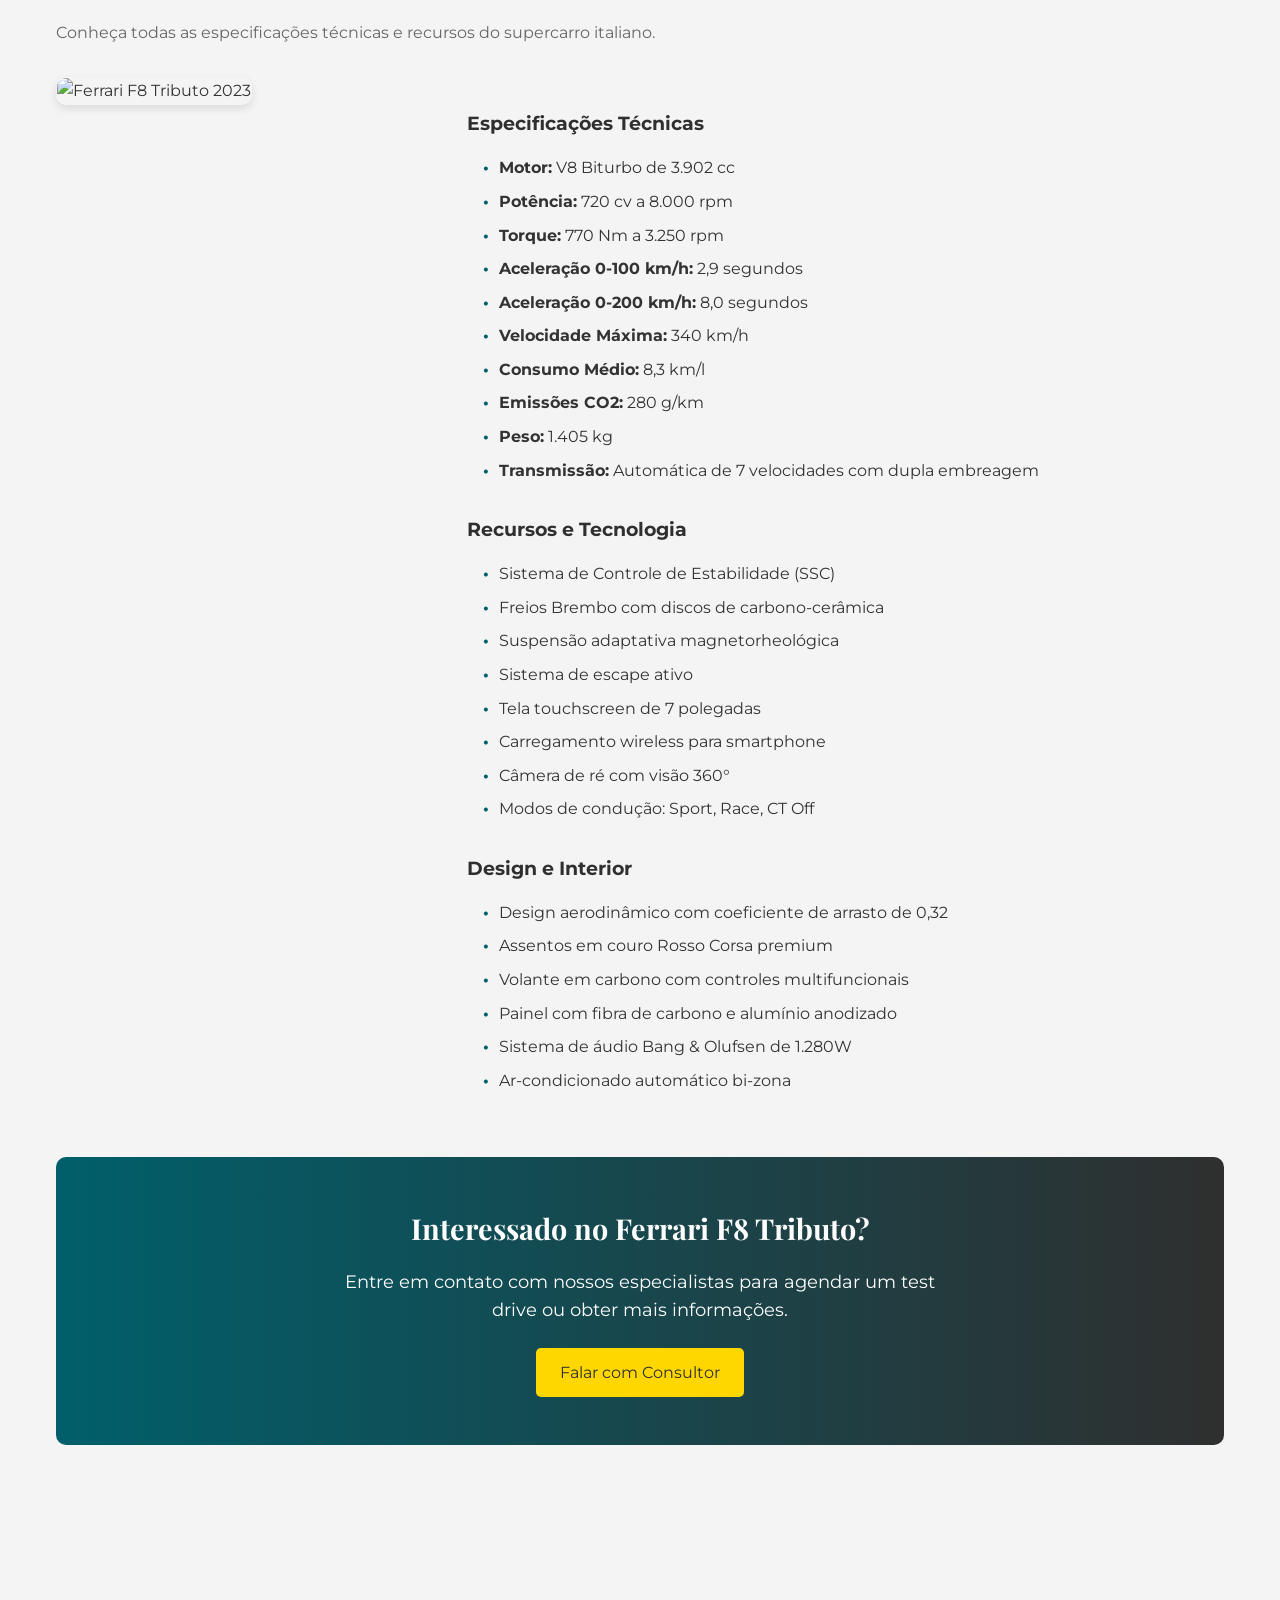
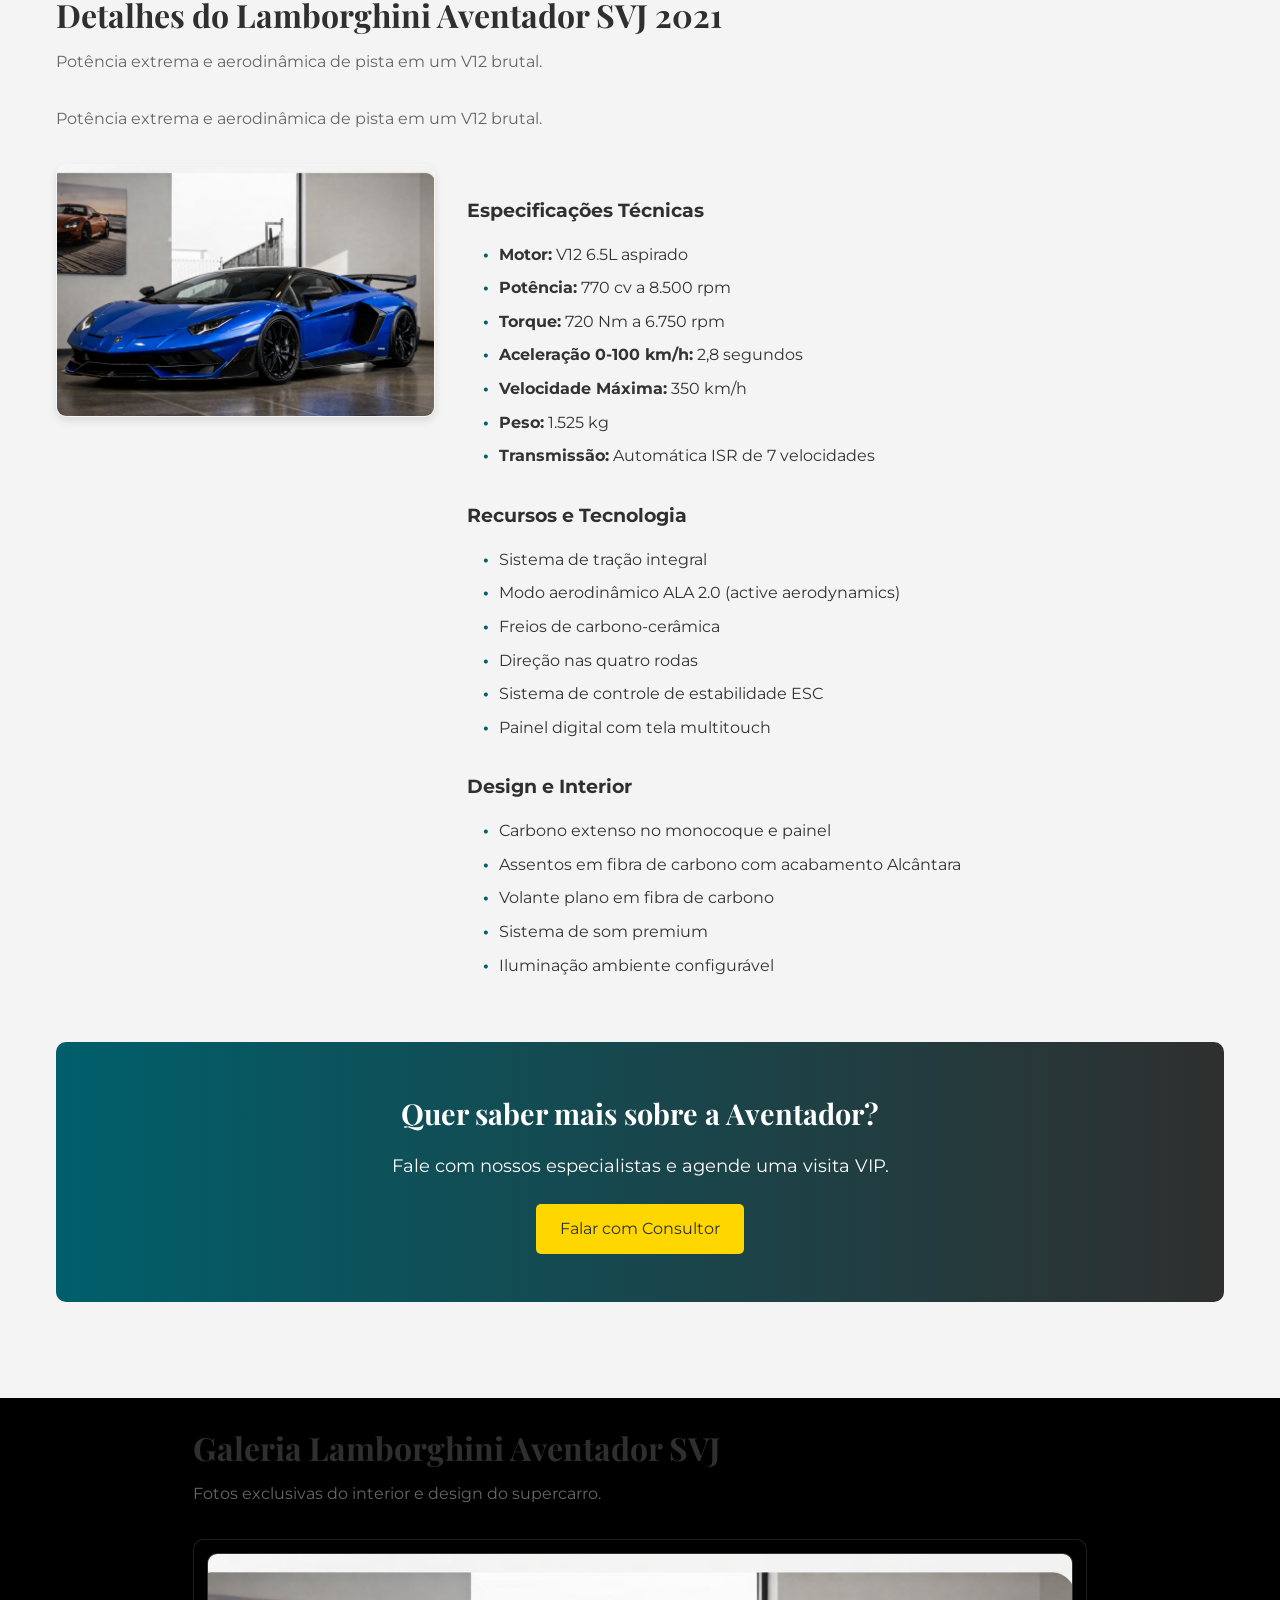
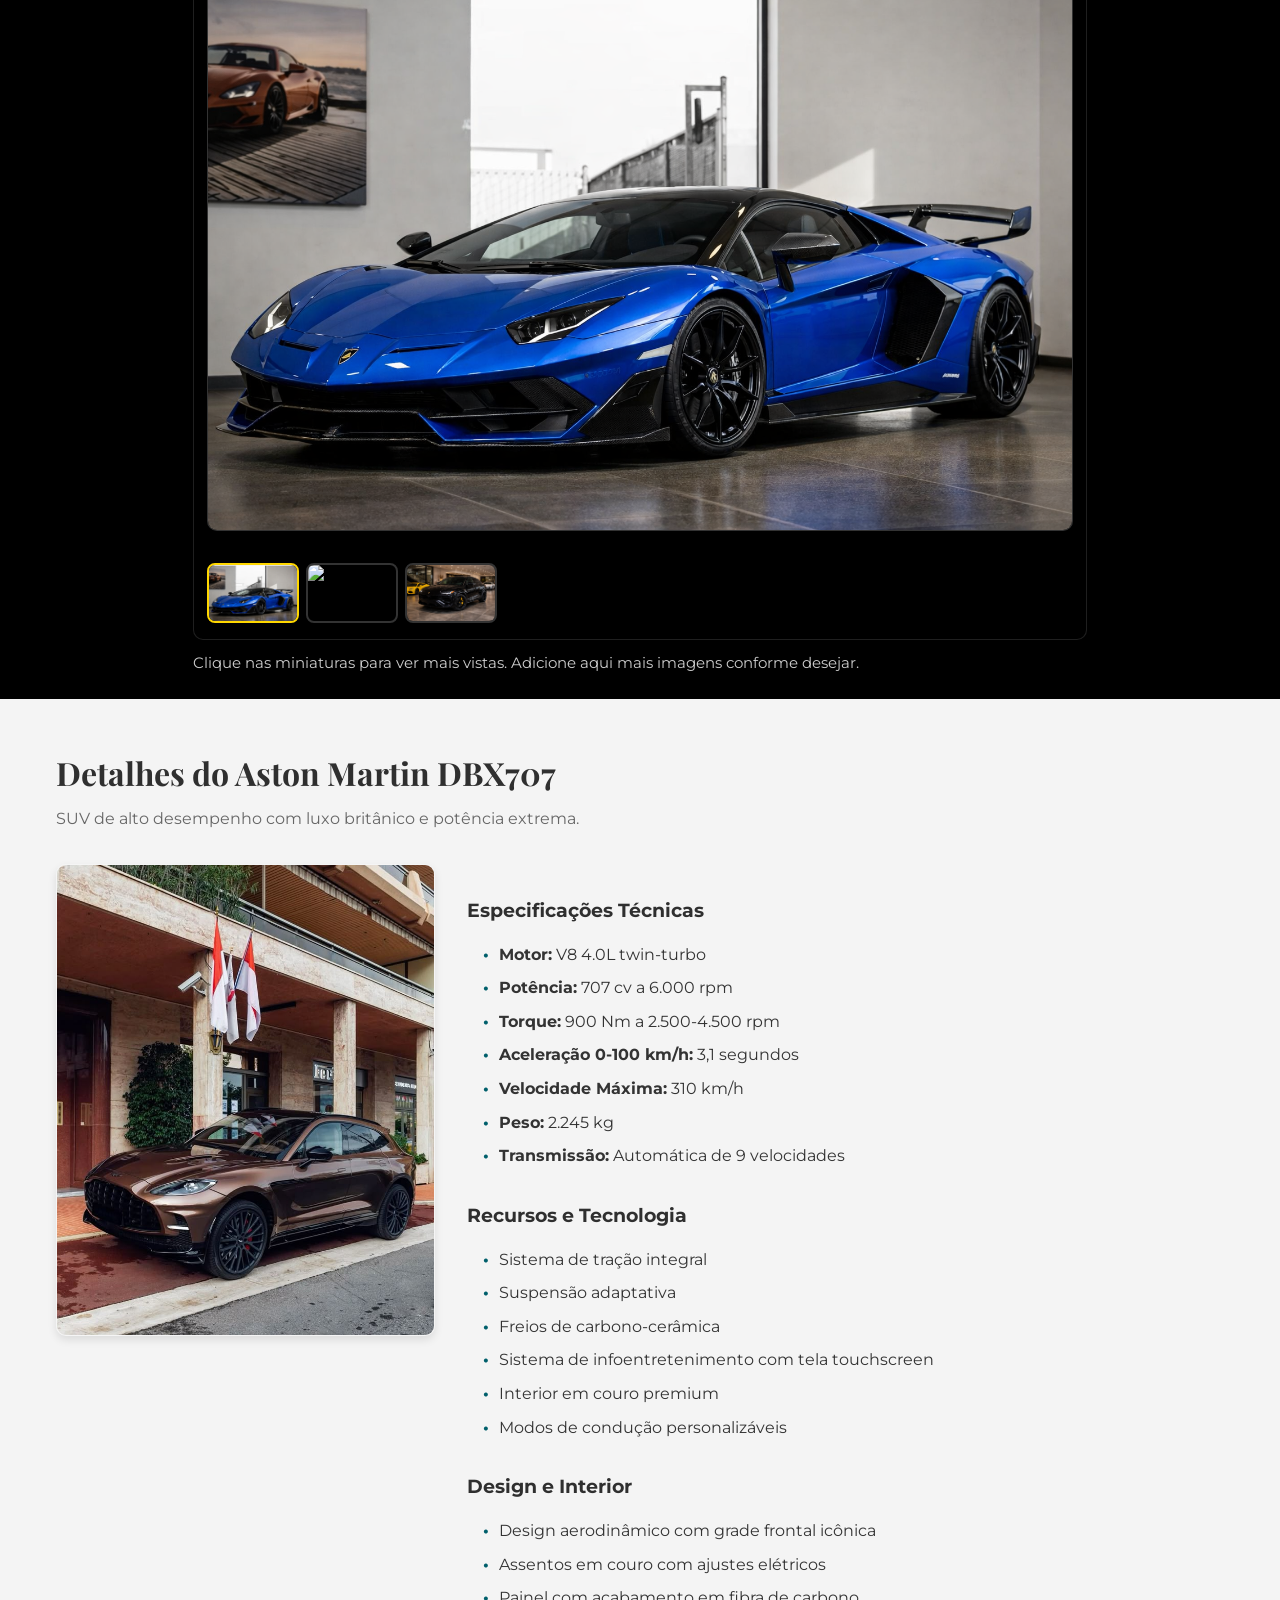
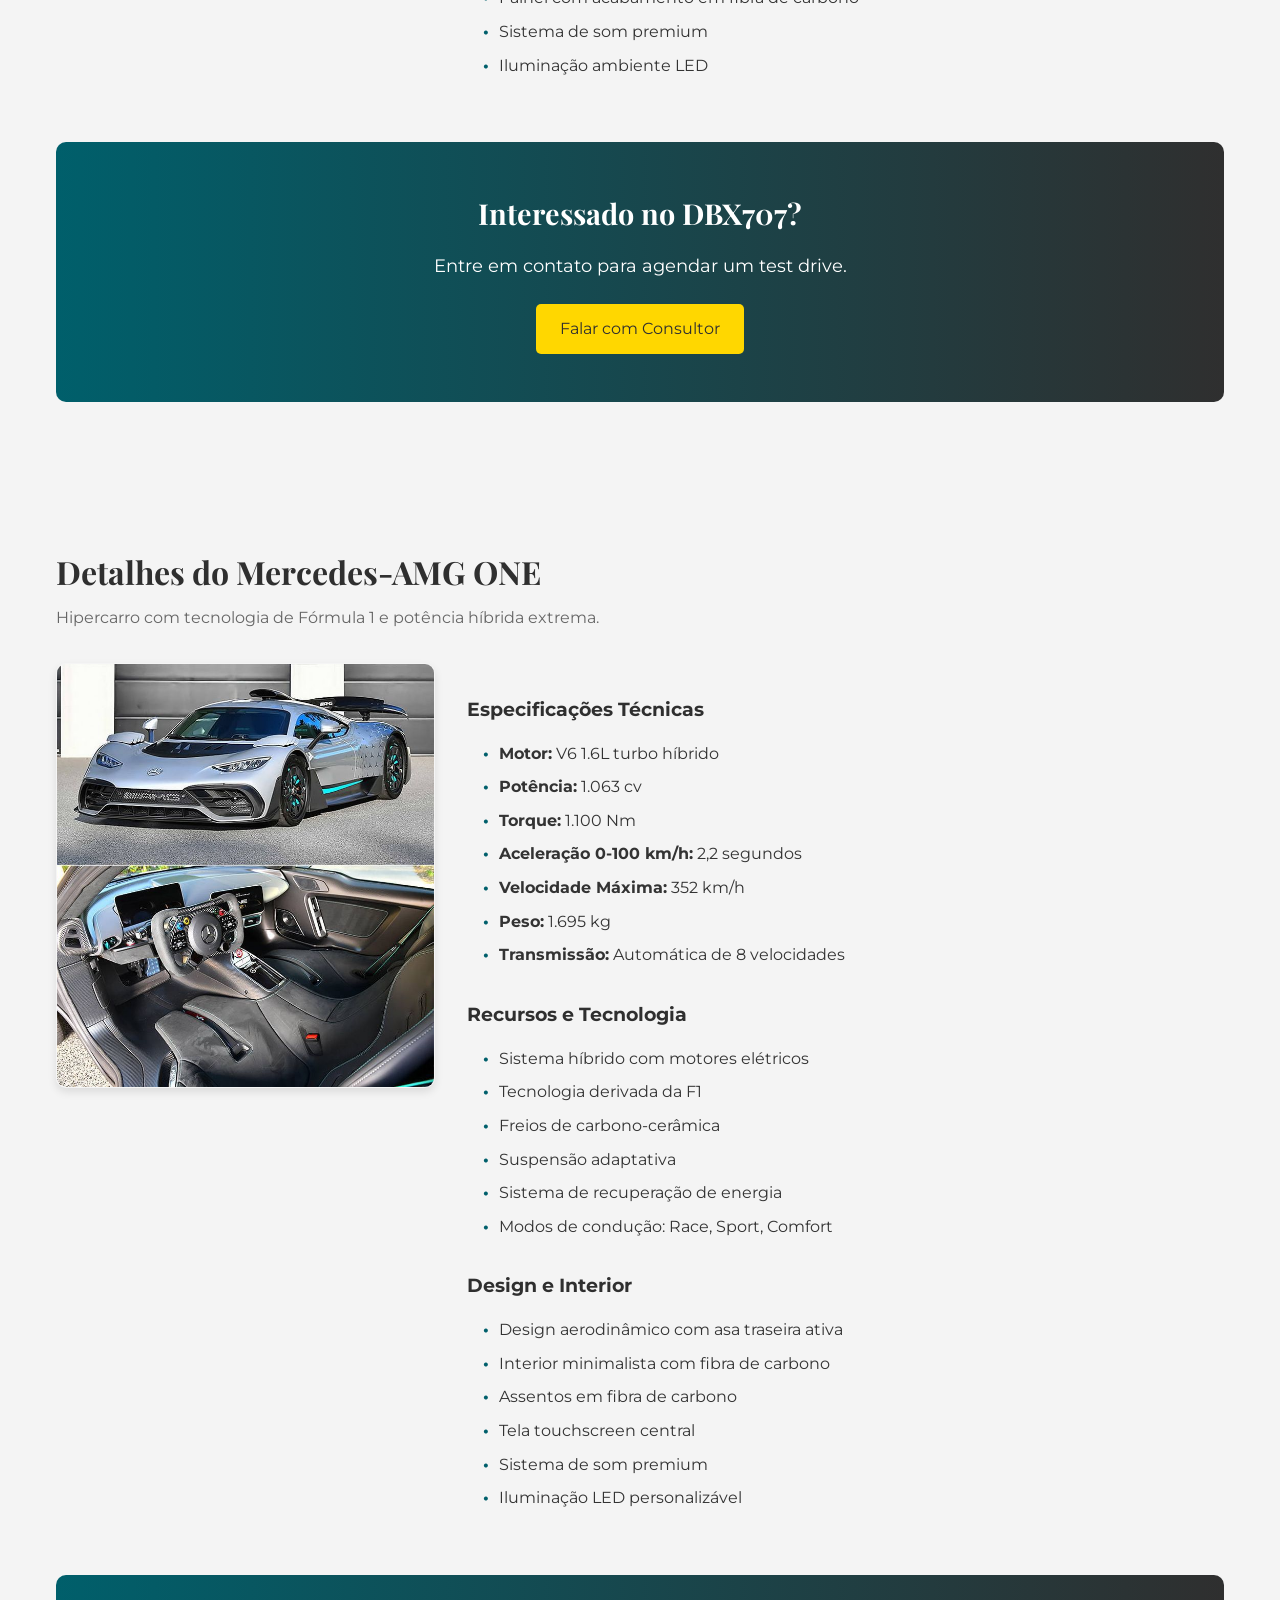
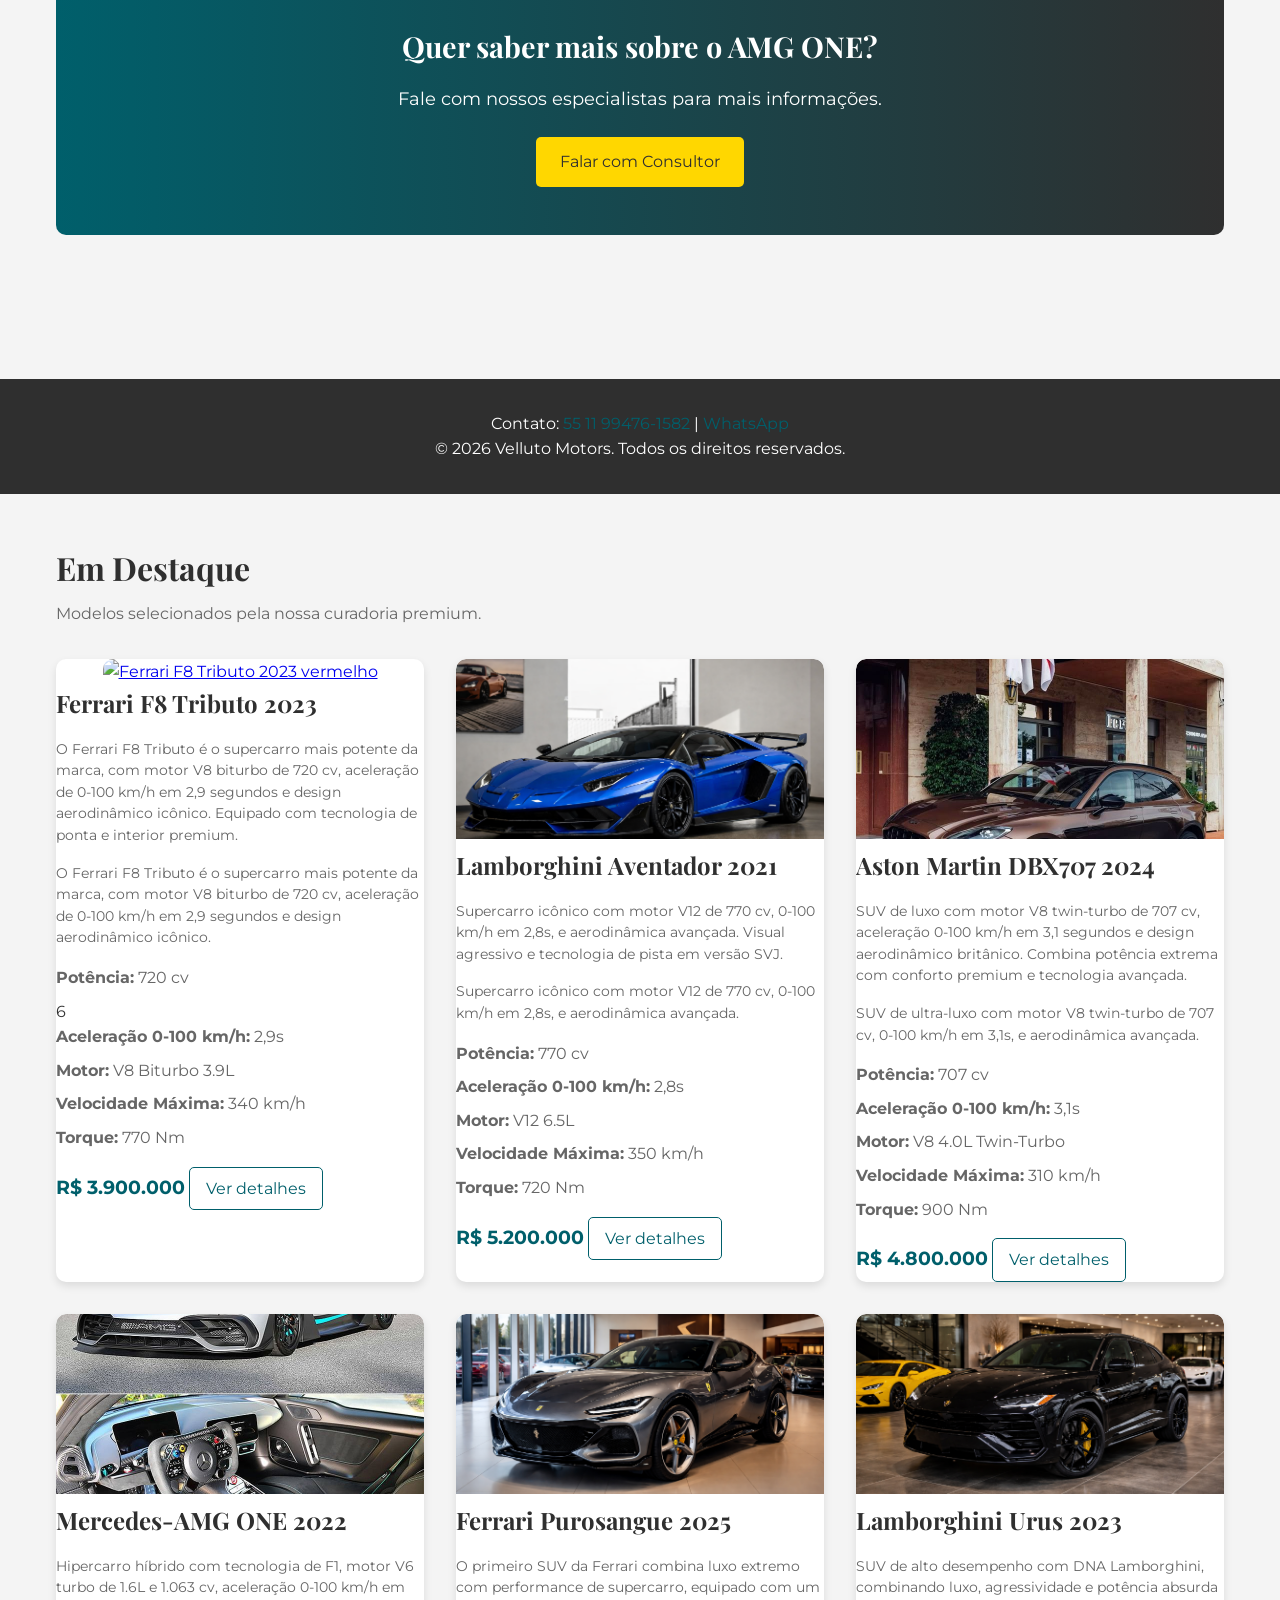
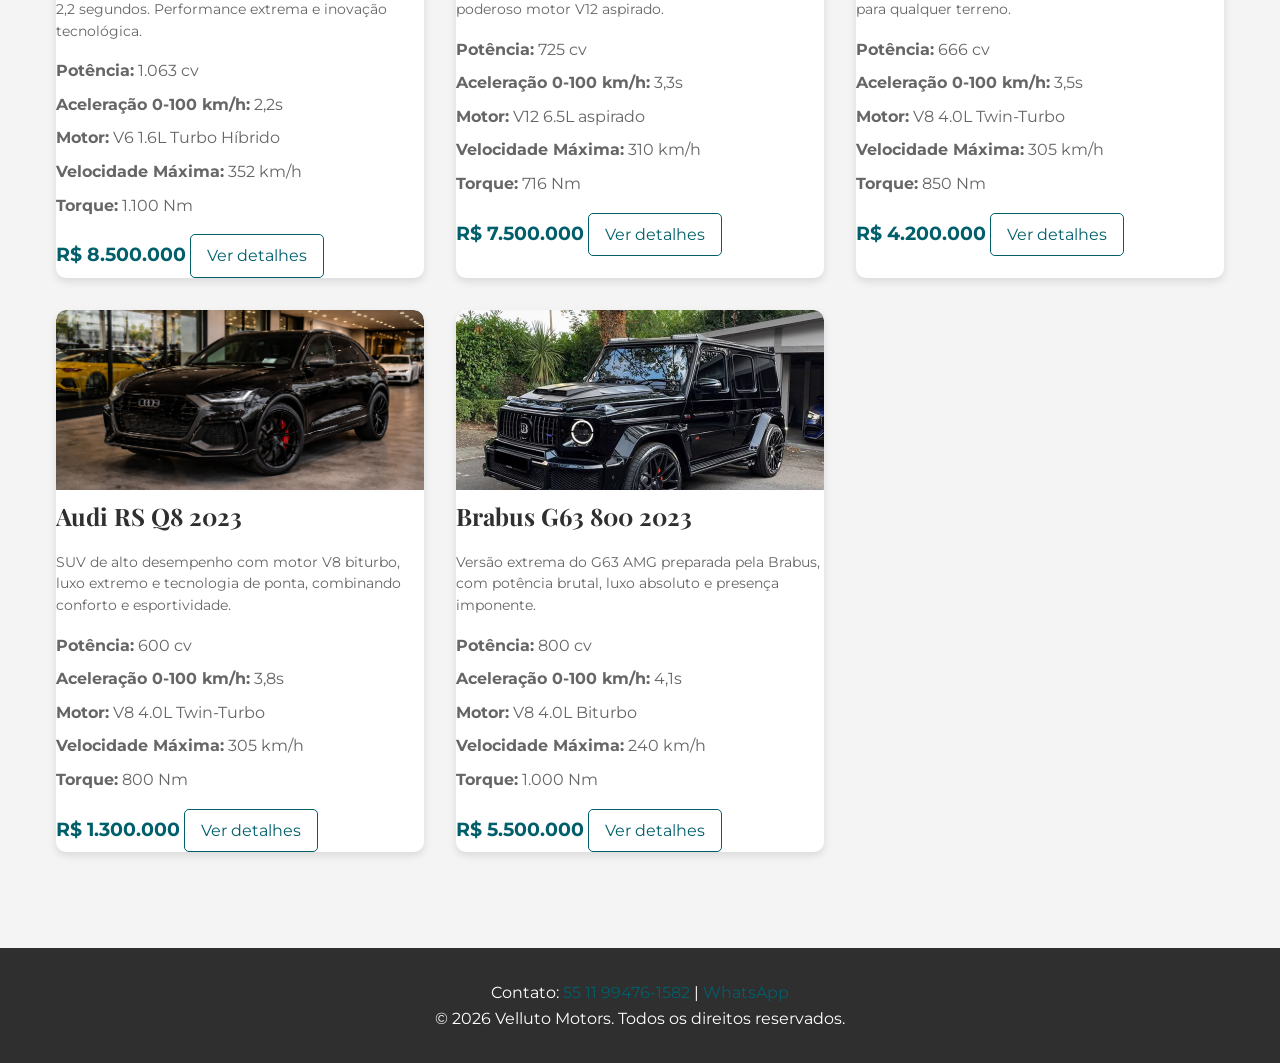
==== commit d01b0250: "Mudança de Design (foco em CSS)" ====
--- a/index.html
+++ b/index.html
@@ -19,12 +19,13 @@
 <div class="brand">
 <!-- Logo substituída por imagem -->
 <a href="/" class="brand__link" aria-label="Velluto Motors — Início">
-<img src="images/logo.svg" alt="Velluto Motors" class="brand__logo" />
+<img src="images/VM_logo.PNG" alt="Velluto Motors" class="brand__logo" />
 </a>
 </div>
 <!-- Toggle menu mobile (sem JS) -->
 
-<input type="checkbox" id="nav-toggle" class="nav-toggle" aria-label="Abrir menu" />
+<!-- <input type="checkbox" id="nav-toggle" class="nav-toggle" aria-label="Abrir menu" /> 
+ vai ficar comentado enquanto nao entendo a função/nao implemento -->
 
 <label for="nav-toggle" class="nav-toggle-btn" aria-hidden="true">
 <span></span><span></span><span></span>
@@ -32,7 +33,7 @@
 
 <nav class="nav" aria-label="Menu principal">
 <ul>
-<li><a href="#catalogo">Catálogo</a></li>
+<li><a href="#catalogo-menu">Catálogo</a></li>
 <li><a href="#sobre">Sobre</a></li>
 <li><a href="#servicos">Serviços</a></li>
 <li><a href="#contato">Contato</a></li>
@@ -41,6 +42,88 @@
 </nav>
 </div>
 </header>
+
+<section id="catalogo-menu" class="catalog-menu" aria-labelledby="catalogo-title">
+  <div class="catalog-menu__inner">
+    <div class="catalog-menu__top">
+      <h2 id="catalogo-title">Catálogo</h2>
+      <a href="#" class="catalog-menu__close" aria-label="Fechar catálogo">×</a>
+    </div>
+    <div class="catalog-menu__wrap">
+      <aside class="catalog-menu__side">
+        <button class="catalog-menu__side-btn active" data-panel="ferrari">Ferrari</button>
+        <button class="catalog-menu__side-btn" data-panel="lamborghini">Lamborghini</button>
+        <button class="catalog-menu__side-btn" data-panel="suv">SUVs</button>
+        <button class="catalog-menu__side-btn" data-panel="hiper">Hipercarros</button>
+      </aside>
+
+      <div class="catalog-menu__slides">
+        <div class="catalog-slide active" id="ferrari">
+          <h3>Ferrari</h3>
+          <div class="catalog-slide__cards">
+            <a href="detalhe-f8.html" class="catalog-card"><strong>F8 Tributo</strong><span>2023 • V8 Biturbo</span></a>
+            <a href="detalhe-purosangue.html" class="catalog-card"><strong>Purosangue</strong><span>2025 • SUV</span></a>
+          </div>
+        </div>
+        <div class="catalog-slide" id="lamborghini">
+          <h3>Lamborghini</h3>
+          <div class="catalog-slide__cards">
+            <a href="detalhe-lambo.html" class="catalog-card"><strong>Aventador SVJ</strong><span>2021 • V12</span></a>
+            <a href="detalhe-urus.html" class="catalog-card"><strong>Urus</strong><span>2023 • SUV</span></a>
+          </div>
+        </div>
+        <div class="catalog-slide" id="suv">
+          <h3>SUVs</h3>
+          <div class="catalog-slide__cards">
+            <a href="detalhe-dbx.html" class="catalog-card"><strong>DBX707</strong><span>2024 • V8</span></a>
+            <a href="detalhe-rsq8.html" class="catalog-card"><strong>Audi RS Q8</strong><span>2023 • V8</span></a>
+            <a href="detalhe-brabus.html" class="catalog-card"><strong>Brabus G63 800</strong><span>2023 • V8</span></a>
+          </div>
+        </div>
+        <div class="catalog-slide" id="hiper">
+          <h3>Hipercarros</h3>
+          <div class="catalog-slide__cards">
+            <a href="detalhe-mercedes.html" class="catalog-card"><strong>AMG ONE</strong><span>2022 • Híbrido</span></a>
+          </div>
+        </div>
+      </div>
+    </div>
+  </div>
+</section>
+
+<script>
+document.addEventListener('DOMContentLoaded', function () {
+  const sideButtons = document.querySelectorAll('.catalog-menu__side-btn');
+  const slides = document.querySelectorAll('.catalog-slide');
+
+  sideButtons.forEach(btn => {
+    btn.addEventListener('click', function () {
+      const target = this.dataset.panel;
+      sideButtons.forEach(b => b.classList.remove('active'));
+      slides.forEach(s => s.classList.remove('active'));
+      this.classList.add('active');
+      document.getElementById(target)?.classList.add('active');
+    });
+  });
+
+  const galleryMain = document.getElementById('gallery-main-img');
+  const thumbs = document.querySelectorAll('.gallery-thumbs .thumb');
+
+  if (galleryMain && thumbs.length) {
+    thumbs.forEach(btn => {
+      btn.addEventListener('click', function () {
+        const src = this.dataset.src;
+        if (src) {
+          galleryMain.src = src;
+          galleryMain.alt = this.querySelector('img')?.alt || 'Imagem da galeria';
+          thumbs.forEach(t => t.classList.remove('active'));
+          this.classList.add('active');
+        }
+      });
+    });
+  }
+});
+</script>
 
 <main id="conteudo">
 <!-- Hero -->
@@ -197,6 +280,26 @@
 </div>
 </section>
 
+<section id="galeria-aventador" class="section gallery-section">
+<div class="container">
+<header class="section__header">
+<h2 class="section__title">Galeria Lamborghini Aventador SVJ</h2>
+<p class="section__subtitle">Fotos exclusivas do interior e design do supercarro.</p>
+</header>
+<div class="gallery-wrap">
+<div class="gallery-main">
+<img id="gallery-main-img" src="images/lamborghini.png" alt="Lamborghini Aventador SVJ" />
+</div>
+<div class="gallery-thumbs" aria-label="Miniaturas da galeria">
+<button class="thumb active" data-src="images/lamborghini.png" aria-label="Aventador frente"><img src="images/lamborghini.png" alt="Aventador frente"/></button>
+<button class="thumb" data-src="images/lambo-aventador-interior.png" aria-label="Aventador interior"><img src="images/lambo-aventador-interior.png" alt="Aventador interior"/></button>
+<button class="thumb" data-src="images/LamborguiniUrus.png" aria-label="Aventador traseira"><img src="images/LamborguiniUrus.png" alt="Aventador traseira"/></button>
+</div>
+</div>
+<p class="gallery-note">Clique nas miniaturas para ver mais vistas. Adicione aqui mais imagens conforme desejar.</p>
+</div>
+</section>
+
 <!-- Detalhes do Aston Martin DBX707 -->
 <section id="detalhes-dbx" class="section">
 <div class="container">
@@ -330,7 +433,7 @@
 
 <!-- Card Ferrari -->
 <article class="car-card">
-<a class="car-card__media" href="detalhe-veiculo.html" aria-label="Ver detalhes: Ferrari F8 Tributo 2023">
+<a class="car-card__media" href="detalhe-f8.html" aria-label="Ver detalhes: Ferrari F8 Tributo 2023">
 <img src="https://images.unsplash.com/photo-1583121274602-3e2820c69888?q=80&w=1600&auto=format&fit=crop" alt="Ferrari F8 Tributo 2023 vermelho" loading="lazy" />
 </a>
 
@@ -352,7 +455,7 @@
 
 <div class="car-card__footer">
 <span class="price">R$ 3.900.000</span>
-<a class="btn btn--ghost" href="#detalhes">Ver detalhes</a>
+<a class="btn btn--ghost" href="detalhe-f8.html">Ver detalhes</a>
 </div>
 
 </div>
@@ -362,11 +465,9 @@
 
 <!-- Card Lamborghini -->
 <article class="car-card">
-<a class="car-card__media" href="#detalhes-lambo" aria-label="Ver detalhes: Lamborghini Aventador SVJ 2021">
-<img src="https://images.unsplash.com/photo-1553882900-d174edf2122f?q=80&w=1600&auto=format&fit=crop" alt="Lamborghini Aventador SVJ azul" loading="lazy" />
+<a class="car-card__media" href="detalhe-lambo.html" aria-label="Ver detalhes: Lamborghini Aventador SVJ 2021">
+<img src="images/lamborghini.png" alt="Lamborghini Aventador SVJ azul" loading="lazy" />
 </a>
-
-<img src="images/lamborghini.png" alt="Lamborghini Aventador 2021" loading="lazy"></a>
 
 <div class="car-card__body">
 <h3 class="car-card__title">Lamborghini Aventador <span class="year">2021</span></h3>
@@ -386,8 +487,7 @@
 
 <div class="car-card__footer">
 <span class="price">R$ 5.200.000</span>
-<a class="btn btn--ghost" href="#detalhes">Ver detalhes</a>
-<a class="btn btn--ghost" href="#detalhes-lambo">Ver detalhes</a>
+<a class="btn btn--ghost" href="detalhe-lambo.html">Ver detalhes</a>
 </div>
 
 </div>
@@ -397,7 +497,7 @@
 
 <!-- Card Aston Martin DBX707 -->
 <article class="car-card">
-<a class="car-card__media" href="#detalhes-dbx" aria-label="Ver detalhes: Aston Martin DBX707">
+<a class="car-card__media" href="detalhe-dbx.html" aria-label="Ver detalhes: Aston Martin DBX707">
 <img src="images/DBX707.jpg" alt="Aston Martin DBX707 bronze" loading="lazy" />
 </a>
 
@@ -419,7 +519,7 @@
 
 <div class="car-card__footer">
 <span class="price">R$ 4.800.000</span>
-<a class="btn btn--ghost" href="#detalhes-dbx">Ver detalhes</a>
+<a class="btn btn--ghost" href="detalhe-dbx.html">Ver detalhes</a>
 </div>
 
 </div>
@@ -429,16 +529,16 @@
 
 <!-- Card Mercedes-AMG ONE -->
 <article class="car-card">
-<a class="car-card__media" href="#detalhes-mercedes" aria-label="Ver detalhes: Mercedes-AMG ONE">
+<a class="car-card__media" href="detalhe-mercedes.html" aria-label="Ver detalhes: Mercedes-AMG ONE">
 <img src="images/Mercedes-AMG ONE.jpg" alt="Mercedes-AMG ONE prata" loading="lazy" />
 </a>
 
 <div class="car-card__body">
 <h3 class="car-card__title">Mercedes-AMG ONE <span class="year">2022</span></h3>
-<p class="car-card__description">Hipercarro híbrido com tecnologia de F1, motor V6 turbo de 1.6L e 1.063 cv, aceleração 0-100 km/h em 2,2 segundos. Performance extrema e inovação tecnológica.</p>
-
 <p class="car-card__description">
-Hipercarro híbrido com tecnologia de F1, 1.063 cv, 0-100 km/h em 2,2s.
+  Hipercarro híbrido com tecnologia de F1, motor V6 turbo de 1.6L e 1.063 cv, 
+  aceleração 0-100 km/h em 2,2 segundos. Performance extrema e inovação 
+  tecnológica.
 </p>
 
 <ul class="car-card__specs">
@@ -451,7 +551,7 @@
 
 <div class="car-card__footer">
 <span class="price">R$ 8.500.000</span>
-<a class="btn btn--ghost" href="#detalhes-mercedes">Ver detalhes</a>
+<a class="btn btn--ghost" href="detalhe-mercedes.html">Ver detalhes</a>
 </div>
 
 </div>
@@ -461,7 +561,7 @@
 
 <!-- Card Ferrari Purosangue 2025 -->
 <article class="car-card">
-<a class="car-card__media" href="#detalhes-purosangue" aria-label="Ver detalhes: Ferrari Purosangue 2025">
+<a class="car-card__media" href="detalhe-purosangue.html" aria-label="Ver detalhes: Ferrari Purosangue 2025">
     <img src="images/FerrariPuroSangue.png" alt="Ferrari Puro sangue 2025" loading="lazy"></a>
 </a>
 
@@ -483,7 +583,7 @@
 
 <div class="car-card__footer">
 <span class="price">R$ 7.500.000</span>
-<a class="btn btn--ghost" href="#detalhes-purosangue">Ver detalhes</a>
+<a class="btn btn--ghost" href="detalhe-purosangue.html">Ver detalhes</a>
 </div>
 
 </div>
@@ -493,7 +593,7 @@
 
 <!-- Card Lamborghini Urus 2023 -->
 <article class="car-card">
-<a class="car-card__media" href="#detalhes-urus" aria-label="Ver detalhes: Lamborghini Urus 2023">
+<a class="car-card__media" href="detalhe-urus.html" aria-label="Ver detalhes: Lamborghini Urus 2023">
     <img src="images/LamborguiniUrus.png" alt="Lamborghini Urus 2023" loading="lazy"></a>
 </a>
 
@@ -515,7 +615,7 @@
 
 <div class="car-card__footer">
 <span class="price">R$ 4.200.000</span>
-<a class="btn btn--ghost" href="#detalhes-urus">Ver detalhes</a>
+<a class="btn btn--ghost" href="detalhe-urus.html">Ver detalhes</a>
 </div>
 
 </div>
@@ -525,7 +625,7 @@
 
 <!-- Card Audi RS Q8 2023 -->
 <article class="car-card">
-<a class="car-card__media" href="#detalhes-rsq8" aria-label="Ver detalhes: Audi RS Q8 2023">
+<a class="car-card__media" href="detalhe-rsq8.html" aria-label="Ver detalhes: Audi RS Q8 2023">
     <img src="images/AudiRSQ8.png" alt="Audi RS Q8 2023" loading="lazy"></a>
 </a>
 
@@ -548,7 +648,7 @@
 
 <div class="car-card__footer">
 <span class="price">R$ 1.300.000</span>
-<a class="btn btn--ghost" href="#detalhes-rsq8">Ver detalhes</a>
+<a class="btn btn--ghost" href="detalhe-rsq8.html">Ver detalhes</a>
 </div>
 
 </div>
@@ -558,7 +658,7 @@
 
 <!-- Card Brabus G63 800 -->
 <article class="car-card">
-  <a class="car-card__media" href="#detalhes-brabus">
+  <a class="car-card__media" href="detalhe-brabus.html">
     <img src="images/BrabusG63.jpeg" alt="Brabus G63 800 2023" loading="lazy" />
   </a>
 
@@ -579,7 +679,7 @@
 
     <div class="car-card__footer">
       <span class="price">R$ 5.500.000</span>
-      <a class="btn btn--ghost" href="#detalhes-brabus">Ver detalhes</a>
+      <a class="btn btn--ghost" href="detalhe-brabus.html">Ver detalhes</a>
     </div>
   </div>
 </article>
--- a/styles.css
+++ b/styles.css
@@ -20,32 +20,82 @@
 
 /* Header */
 .header {
-  background-color: var(--gray-graphite);
+  background: var(--gray-graphite);
   color: white;
-  padding: 1rem 0;
+  padding: 0.4rem 0;
   position: relative;
-}
-
-.brand__name {
-  font-family: 'Playfair Display', serif;
-  font-size: 1.5rem;
-  color: white;
+  border-bottom: none;
+  box-shadow: none;
+}
+
+.header .container {
+  max-width: 100%;
+  margin: 0;
+  padding: 0 0.6rem;
+}
+
+.header__inner {
+  display: flex;
+  align-items: center;
+  justify-content: flex-start;
+  gap: 0.8rem;
+  width: 100%;
+  margin: 0;
+  background: transparent;
+}
+
+.brand {
+  display: flex;
+  align-items: center;
+  gap: 0.4rem;
+  margin-left: 0;
+}
+
+.nav {
+  display: flex;
+  align-items: center;
+  margin-left: 1rem;
 }
 
 .nav ul {
   list-style: none;
   display: flex;
+  gap: 0.85rem;
+  align-items: center;
+}
+
+.brand__logo {
+  height: 120px;
+  width: 120;
+}
+
+.nav {
+  display: flex;
+  align-items: center;
+}
+
+.nav ul {
+  list-style: none;
+  display: flex;
   gap: 1rem;
+  align-items: center;
 }
 
 .nav a {
   color: white;
   text-decoration: none;
   transition: color 0.3s;
+  text-transform: uppercase;
+  font-family: 'Montserrat', 'Poppins', 'Arial', sans-serif;
+  font-weight: 600;
+  letter-spacing: 0.06em;
+  border-radius: 999px;
+  padding: 0.3rem 0.45rem;
 }
 
 .nav a:hover {
   color: var(--blue-petroleum);
+  background-color: transparent;
 }
 
 /* Hero */
@@ -120,6 +170,206 @@
   color: var(--blue-petroleum);
 }
 
+/* Catalog menu fullscreen */
+.catalog-menu {
+  position: fixed;
+  inset: 0;
+  z-index: 999;
+  background: radial-gradient(circle at 20% 20%, rgba(18, 18, 18, 0.95), #000 78%);
+  color: #fff;
+  opacity: 0;
+  pointer-events: none;
+  transform: translateY(-18px);
+  transition: opacity 0.22s ease, transform 0.22s ease;
+  overflow: auto;
+}
+
+.catalog-menu:target {
+  opacity: 1;
+  pointer-events: auto;
+  transform: translateY(0);
+}
+
+.catalog-menu__inner {
+  width: min(100%, 1200px);
+  margin: 0 auto;
+  padding: 1.25rem 0.8rem 1.5rem;
+}
+
+.catalog-menu__top {
+  display: flex;
+  align-items: center;
+  justify-content: space-between;
+  gap: 1rem;
+  margin-bottom: 1rem;
+}
+
+.catalog-menu__top h2 {
+  margin: 0;
+  font-size: clamp(1.6rem, 3vw, 2.4rem);
+  letter-spacing: 0.08em;
+  text-transform: uppercase;
+  color: #ffd700;
+}
+
+.catalog-menu__close {
+  text-decoration: none;
+  color: #fff;
+  font-size: 2rem;
+  line-height: 1;
+  padding: 0 0.4rem;
+  transition: color 0.2s;
+}
+
+.catalog-menu__close:hover {
+  color: #ffd700;
+}
+
+.catalog-menu__wrap {
+  display: grid;
+  grid-template-columns: 240px 1fr;
+  gap: 1rem;
+  background: rgba(255,255,255,0.03);
+  border: 1px solid rgba(255,255,255,0.2);
+  border-radius: 16px;
+  overflow: hidden;
+  box-shadow: 0 20px 60px rgba(0,0,0,0.4);
+}
+
+.catalog-menu__side {
+  background: rgba(0,0,0,0.75);
+  display: flex;
+  flex-direction: column;
+  gap: 0.45rem;
+  padding: 0.9rem;
+}
+
+.catalog-menu__side-btn {
+  background: rgba(255,255,255,0.08);
+  color: #fff;
+  border: 1px solid rgba(255,255,255,0.18);
+  border-radius: 999px;
+  padding: 0.5rem 0.75rem;
+  text-align: left;
+  cursor: pointer;
+  width: 100%;
+  transition: all 0.18s ease;
+  font-size: 0.9rem;
+  font-weight: 600;
+}
+
+.catalog-menu__side-btn.active,
+.catalog-menu__side-btn:hover {
+  background: #ffd700;
+  color: #111;
+  border-color: #ffd700;
+  transform: translateX(4px);
+}
+
+.catalog-menu__slides {
+  padding: 0.8rem;
+  border-left: 1px solid rgba(255,255,255,0.12);
+  min-height: 450px;
+}
+
+.catalog-slide {
+  display: none;
+  animation: fadeUp 0.25s ease;
+}
+
+.catalog-slide.active {
+  display: block;
+}
+
+.catalog-slide h3 {
+  margin-top: 0;
+  margin-bottom: 0.65rem;
+  font-size: clamp(1.2rem, 2.5vw, 1.7rem);
+  letter-spacing: 0.05em;
+  color: #fff;
+  text-transform: uppercase;
+}
+
+.catalog-slide__cards {
+  display: flex;
+  gap: 0.75rem;
+  overflow-x: auto;
+  padding-bottom: 0.25rem;
+  scroll-snap-type: x mandatory;
+}
+
+.catalog-slide__cards::-webkit-scrollbar {
+  height: 8px;
+}
+
+.catalog-slide__cards::-webkit-scrollbar-thumb {
+  background: rgba(255,255,255,0.28);
+  border-radius: 999px;
+}
+
+.catalog-card {
+  flex: 0 0 min(42%, 290px);
+  display: block;
+  text-decoration: none;
+  color: #fff;
+  background: linear-gradient(140deg, rgba(255,255,255,0.08), rgba(255,255,255,0.02));
+  border: 1px solid rgba(255,255,255,0.24);
+  border-radius: 14px;
+  padding: 0.9rem 1rem;
+  transition: transform 0.2s ease, border-color 0.2s ease, box-shadow 0.2s ease;
+  scroll-snap-align: start;
+}
+
+.catalog-card strong {
+  display: block;
+  margin-bottom: 0.25rem;
+  font-size: 1.1rem;
+  letter-spacing: 0.01em;
+  text-transform: uppercase;
+}
+
+.catalog-card span {
+  color: #ddd;
+  font-size: 0.88rem;
+}
+
+.catalog-card:hover {
+  transform: translateY(-5px) scale(1.01);
+  border-color: #ffd700;
+  box-shadow: 0 8px 24px rgba(0,0,0,0.35);
+}
+
+.catalog-card:hover strong {
+  color: #ffd700;
+}
+
+@keyframes fadeUp {
+  from { opacity: 0; transform: translateY(12px);}
+  to { opacity: 1; transform: translateY(0);}
+}
+
+@media (max-width: 980px) {
+  .catalog-menu__wrap {
+    grid-template-columns: 1fr;
+  }
+  .catalog-menu__slides {
+    border-left: none;
+  }
+  .catalog-menu__cards {
+    grid-template-columns: 1fr;
+  }
+  .catalog-card {
+    flex: 0 0 85%;
+    margin-right: 0.4rem;
+  }
+  .catalog-menu__side {
+    flex-direction: row;
+    flex-wrap: wrap;
+    justify-content: center;
+  }
+  .catalog-menu__side-btn { width: auto; }
+}
+
 /* Seções */
 .section {
   padding: 3rem 0;
@@ -135,6 +385,156 @@
 .section__subtitle {
   color: #666;
   margin-bottom: 2rem;
+}
+
+.hero-section {
+  background: linear-gradient(120deg, #080808, #181818);
+  padding: 1.5rem 0;
+}
+
+.hero-wrap {
+  display: grid;
+  grid-template-columns: 1fr 1fr;
+  align-items: center;
+  gap: 1rem;
+  width: min(100%, 1100px);
+  margin: 0 auto;
+  color: #fff;
+}
+
+.hero-left .eyebrow {
+  text-transform: uppercase;
+  font-size: 0.75rem;
+  letter-spacing: 0.2em;
+  color: #f6b624;
+  margin-bottom: 0.4rem;
+}
+
+.hero-title { font-size: clamp(1.6rem, 4vw, 2.4rem); margin: 0 0 0.5rem; }
+.hero-subtitle { margin: 0 0 1rem; color: #ddd; max-width: 500px; }
+.hero-actions { display: flex; gap: 0.5rem; flex-wrap: wrap; }
+.hero-right img { width: 100%; border-radius: 10px; border: 1px solid rgba(255,255,255,0.1); }
+
+.stats-section { padding: 1rem 0; }
+.stats-grid { display: grid; grid-template-columns: repeat(4, 1fr); gap: 0.7rem; width: min(100%, 920px); margin: 0 auto; }
+.stat-card { background: #111; border: 1px solid rgba(255,255,255,0.1); border-radius: 10px; padding: 1rem; text-align: center; }
+.stat-card strong { display: block; color: #ffd700; margin-bottom: 0.3rem; }
+.stat-card span { font-size: 1.25rem; font-weight: 700; }
+
+.details-section .details-content { display: grid; grid-template-columns: 1fr 1fr; gap: 1rem; align-items: start; margin-top: 1rem; }
+.details-image img { width: 100%; border-radius: 10px; border: 1px solid rgba(255,255,255,0.1); }
+.details-specs ul { margin: 0 0 1rem 1rem; }
+
+.reveal { opacity: 0; transform: translateY(24px); transition: opacity 0.45s ease, transform 0.45s ease; }
+.reveal.visible { opacity: 1; transform: translateY(0); }
+
+.gallery-section { background: #000; color: #fff; padding: 1.5rem 0; margin: 0; }
+
+.gallery-section .container { width: min(100%, 920px); max-width: 920px; margin: 0 auto; padding: 0 0.8rem; }
+
+.gallery-wrap { border: 1px solid rgba(255,255,255,0.12); border-radius: 10px; background: rgba(0,0,0,0.85); padding: 0.8rem; box-shadow: none; margin: 0 auto; width: 100%; max-width: 900px; }
+
+.gallery-main { border-radius: 10px; overflow: hidden; border: 1px solid rgba(255,255,255,0.2); margin-bottom: 0.6rem; position: relative; width: 100%; min-height: 300px; background: #000; display: flex; align-items: center; justify-content: center; overflow: hidden; }
+
+.gallery-main img { width: 100%; height: 100%; display: block; object-fit: cover; }
+
+.gallery-thumbs { display: flex; gap: 0.45rem; margin-top: 0.2rem; overflow-x: auto; }
+.gallery-thumbs .thumb { border: 2px solid rgba(255,255,255,0.2); background: transparent; width: 92px; height: 60px; border-radius: 8px; overflow: hidden; cursor: pointer; flex: 0 0 auto; padding: 0; }
+.gallery-thumbs .thumb.active, .gallery-thumbs .thumb:hover { border-color: #ffd700; }
+.gallery-thumbs .thumb img { width: 100%; height: 100%; object-fit: cover; display: block; }
+
+.gallery-note { margin-top: 0.65rem; color: #ccc; font-size: 0.95rem; }
+
+@media (max-width: 860px) { .hero-wrap { grid-template-columns: 1fr; } .stats-grid { grid-template-columns: repeat(2,1fr); } .details-section .details-content { grid-template-columns: 1fr; } }
+  background: #000;
+  color: #fff;
+  padding: 1.5rem 0;
+  margin: 0;
+  width: 100%;
+  box-sizing: border-box;
+}
+
+.gallery-section .container {
+  width: min(100%, 920px);
+  max-width: 920px;
+  margin: 0 auto;
+  padding: 0 0.8rem;
+}
+
+.gallery-wrap {
+  border: 1px solid rgba(255,255,255,0.12);
+  border-radius: 10px;
+  background: rgba(0,0,0,0.85);
+  padding: 0.8rem;
+  box-shadow: none;
+  margin: 0 auto;
+  width: 100%;
+  max-width: 900px;
+}
+
+.gallery-main {
+  border-radius: 10px;
+  overflow: hidden;
+  border: 1px solid rgba(255,255,255,0.2);
+  margin-bottom: 0.6rem;
+  position: relative;
+  width: 100%;
+  min-height: 300px;
+  background: #000;
+  display: flex;
+  align-items: center;
+  justify-content: center;
+  overflow: hidden;
+}
+
+.gallery-main img {
+  width: 100%;
+  height: 100%;
+  display: block;
+  object-fit: cover;
+}
+
+
+.gallery-thumbs {
+  display: flex;
+  gap: 0.45rem;
+  margin-top: 0.2rem;
+  overflow-x: auto;
+  padding-bottom: 0.2rem;
+}
+
+.gallery-thumbs .thumb {
+  border: 2px solid rgba(255,255,255,0.2);
+  background: transparent;
+  width: 92px;
+  height: 60px;
+  border-radius: 8px;
+  overflow: hidden;
+  cursor: pointer;
+  flex: 0 0 auto;
+  padding: 0;
+}
+
+.gallery-thumbs .thumb.active,
+.gallery-thumbs .thumb:hover {
+  border-color: #ffd700;
+}
+
+.gallery-thumbs .thumb img {
+  width: 100%;
+  height: 100%;
+  object-fit: cover;
+  display: block;
+}
+
+.gallery-note {
+  margin-top: 0.65rem;
+  color: #ccc;
+  font-size: 0.95rem;
+}
+
+@media (max-width: 768px) {
+  .gallery-thumbs .thumb { width: 78px; height: 52px; }
 }
 
 /* Cards de carros */
@@ -156,10 +556,18 @@
   transform: translateY(-5px);
 }
 
+.car-card__media {
+  display: block;
+  width: 100%;
+  text-align: center;
+}
+
 .car-card__media img {
   width: 100%;
-  height: 200px;
+  height: 180px;
   object-fit: cover;
+  object-position: center;
+  border-radius: 10px 10px 0 0;
 }
 
 .car-card__title {
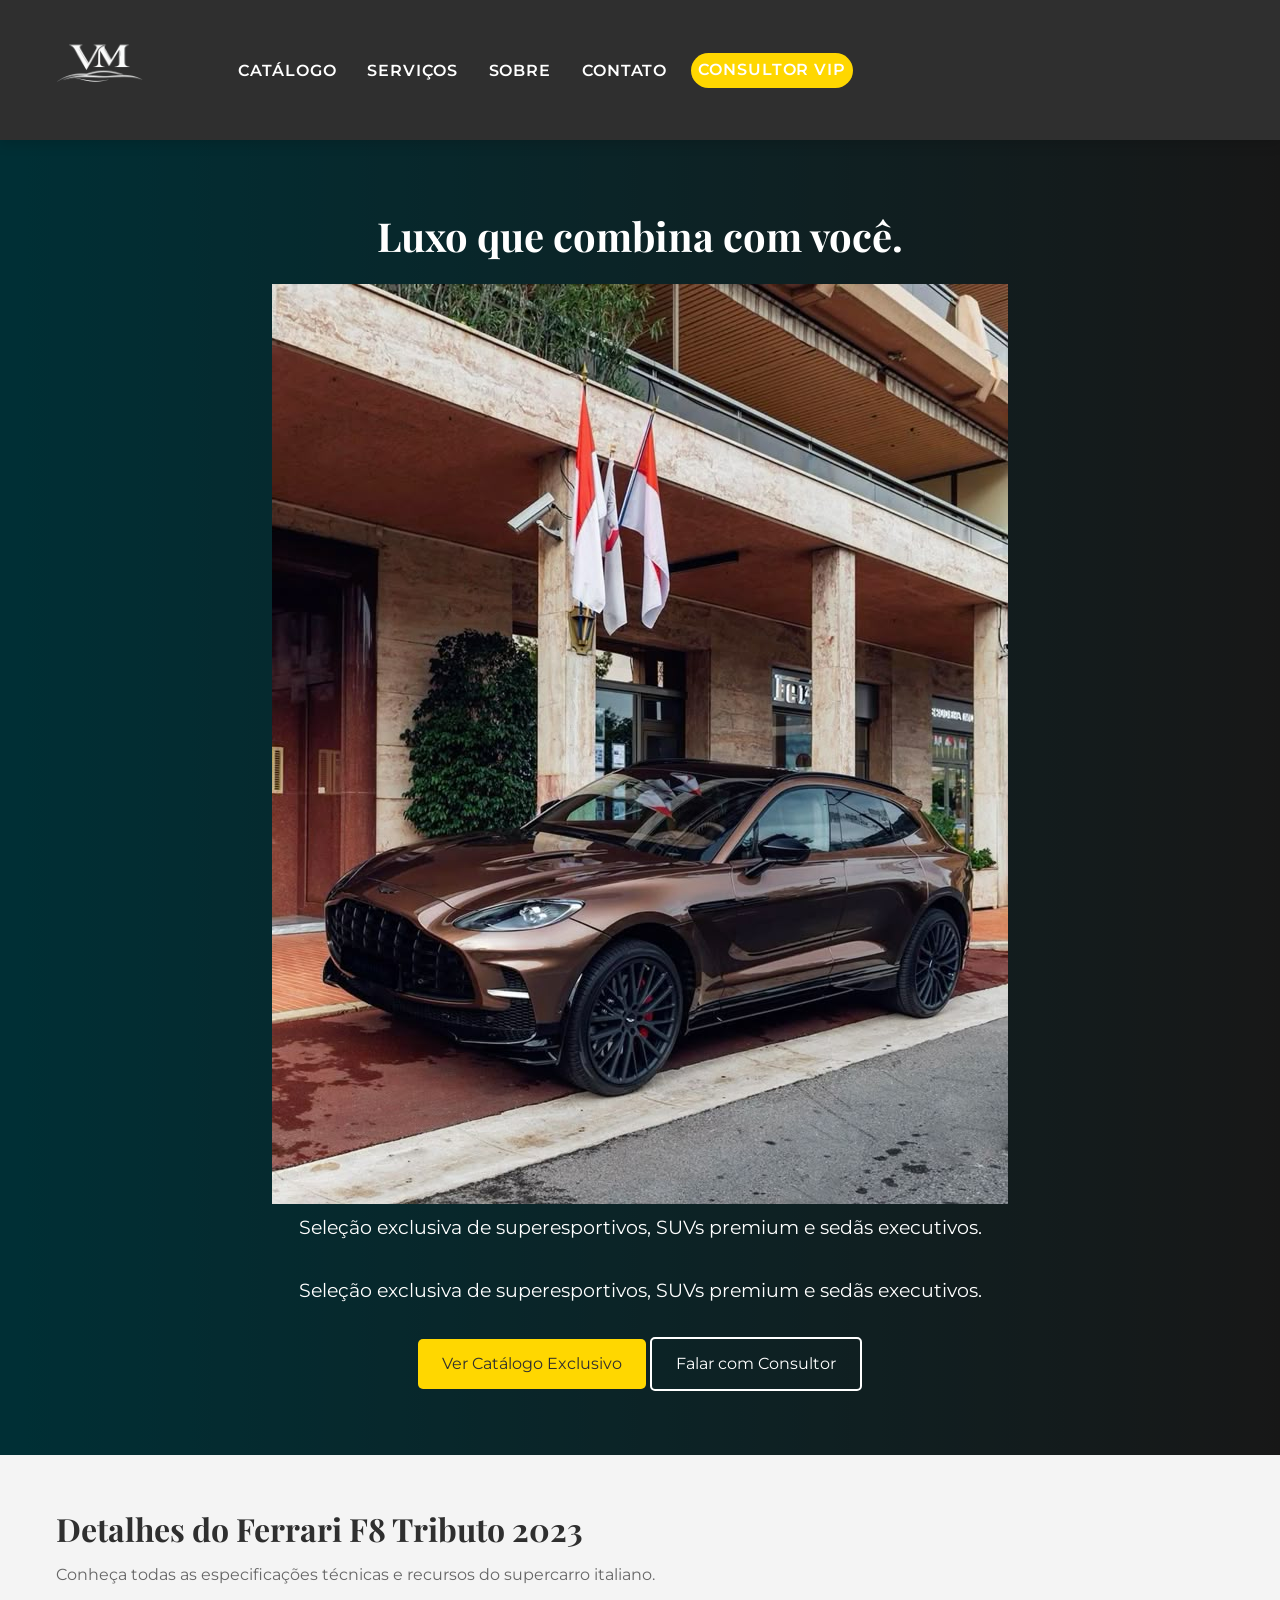
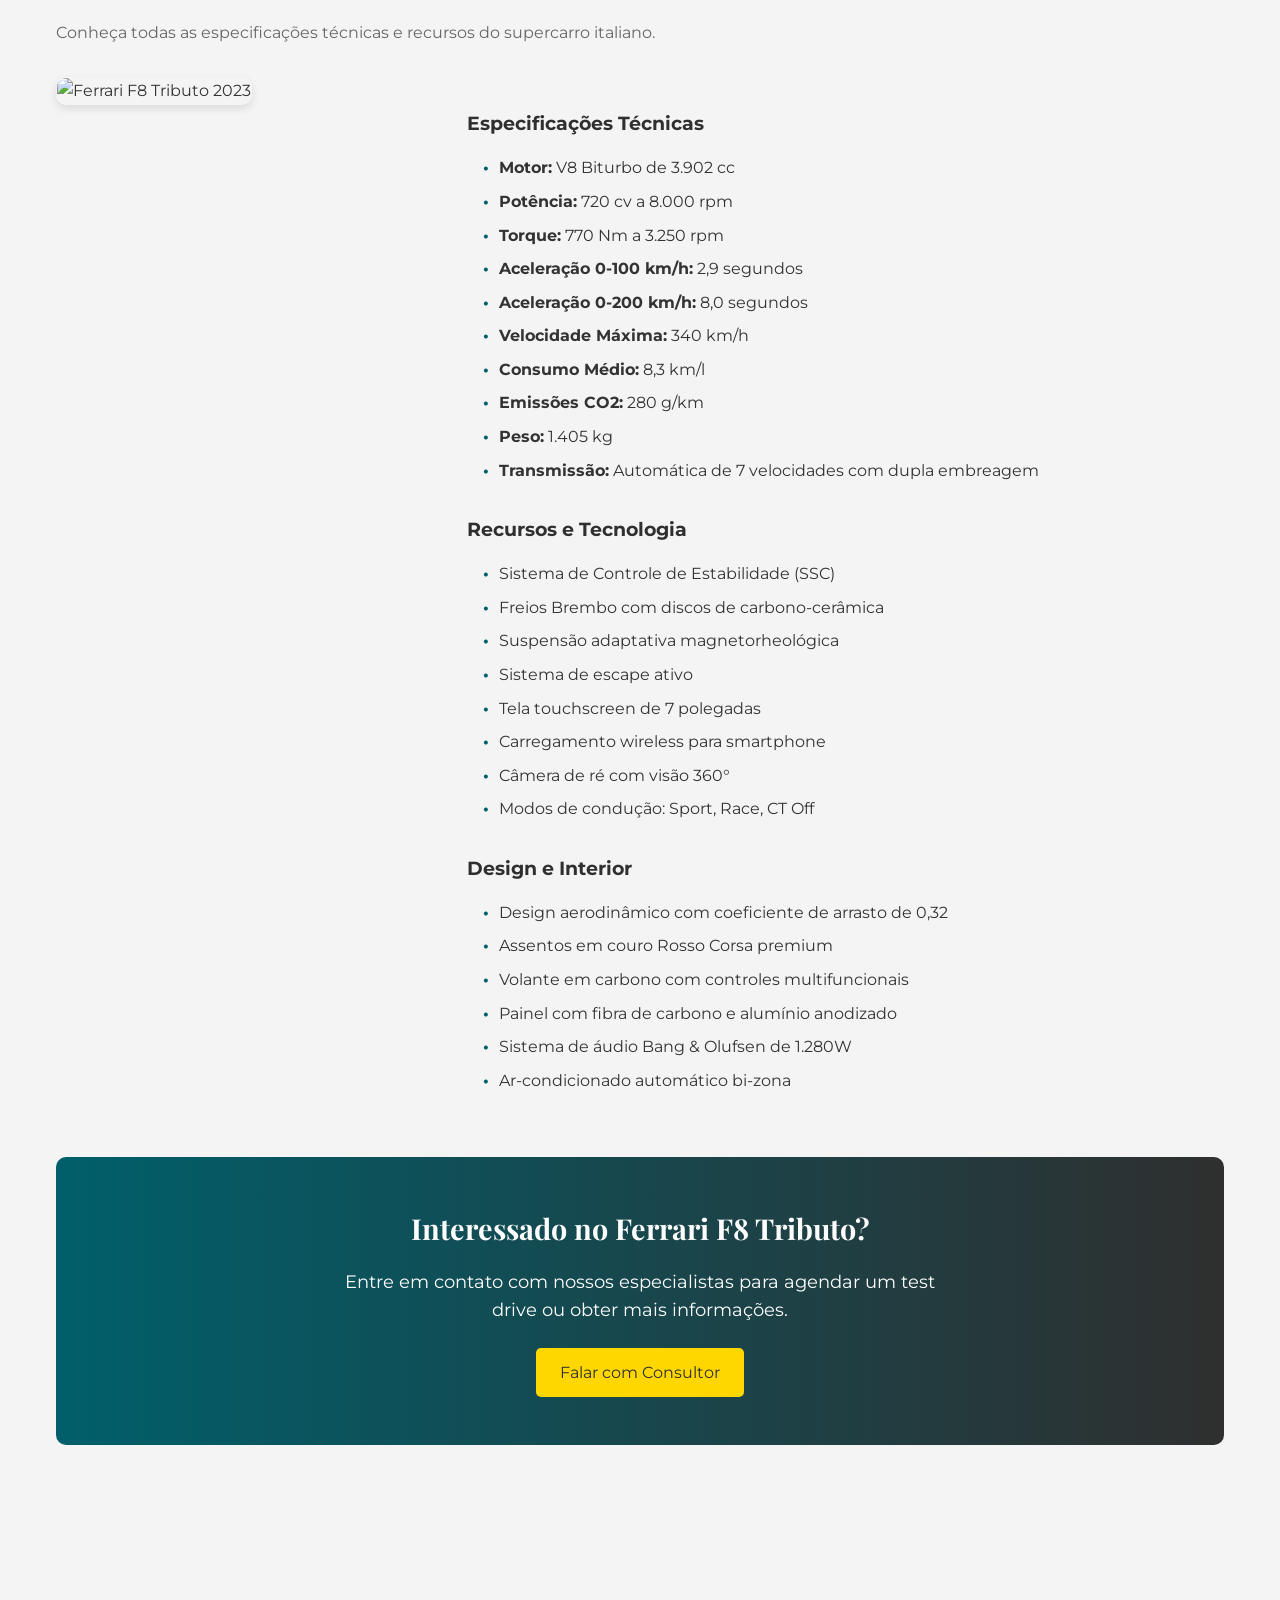
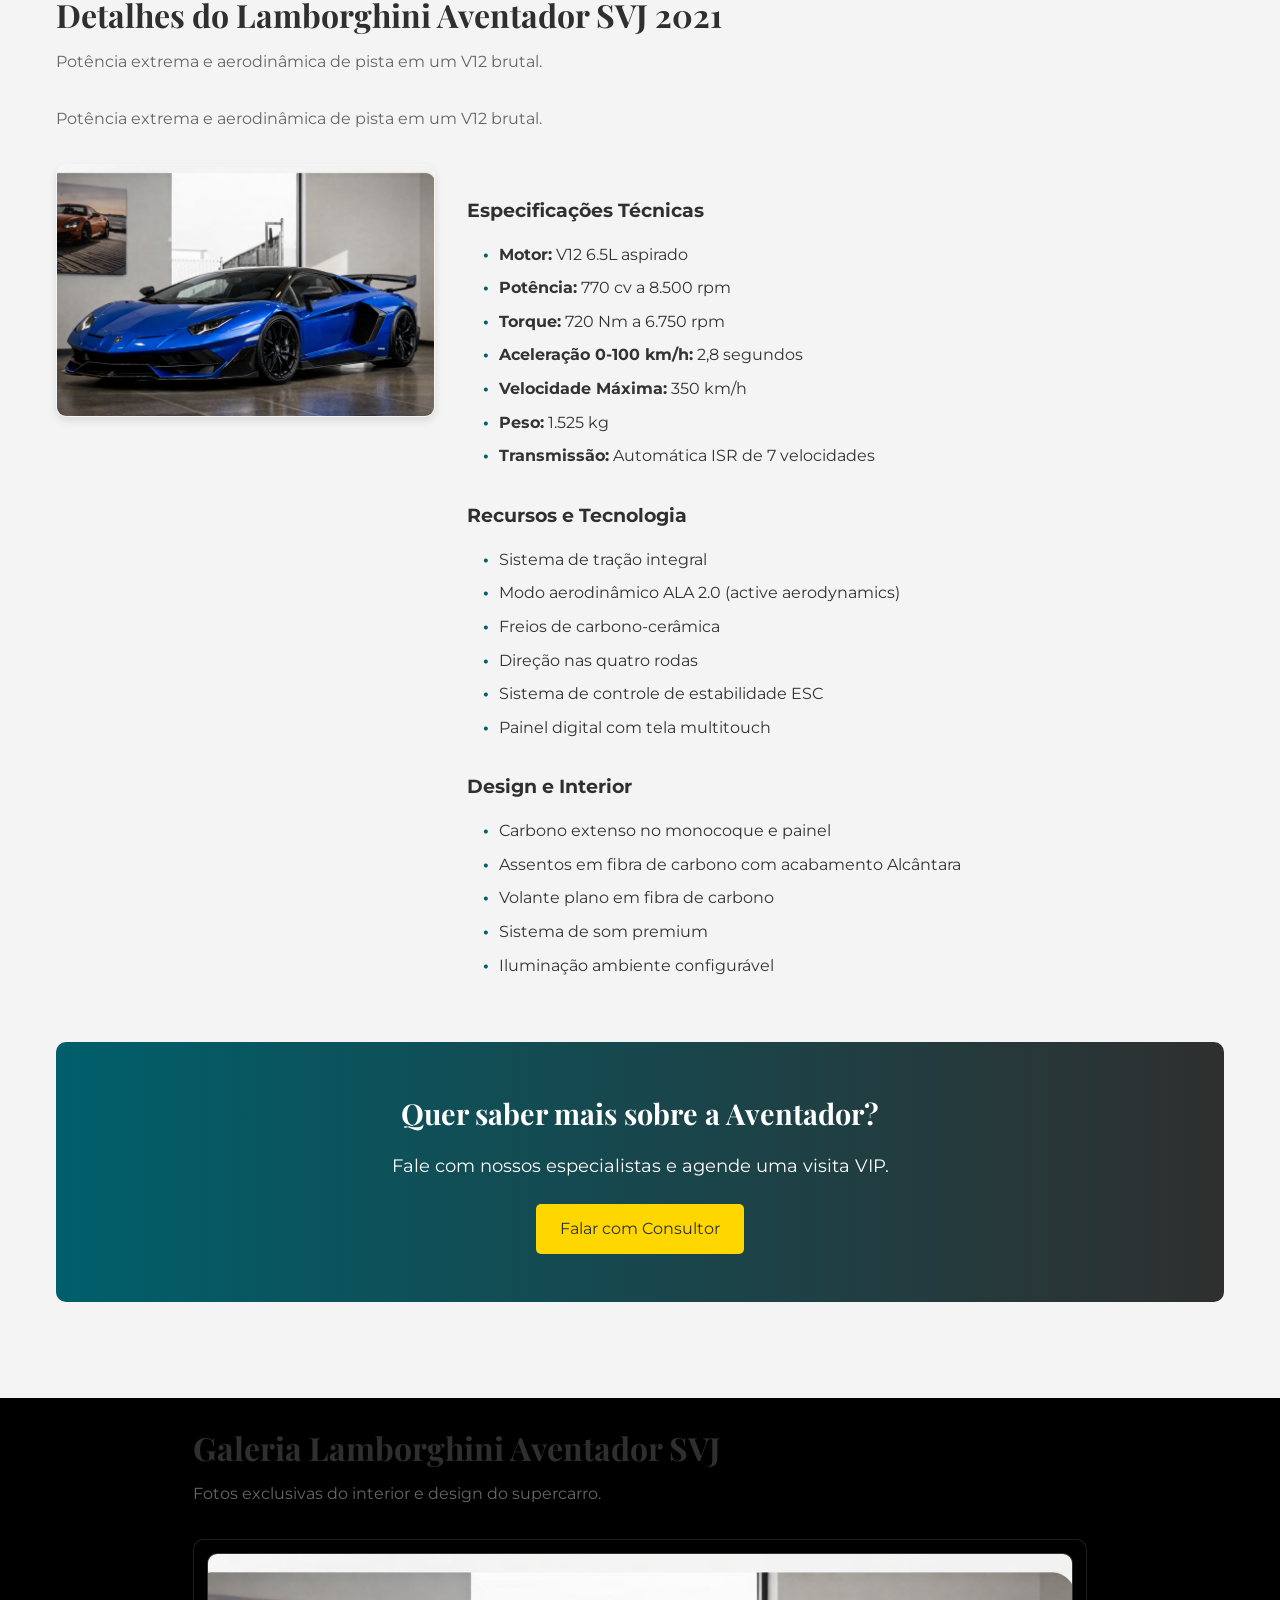
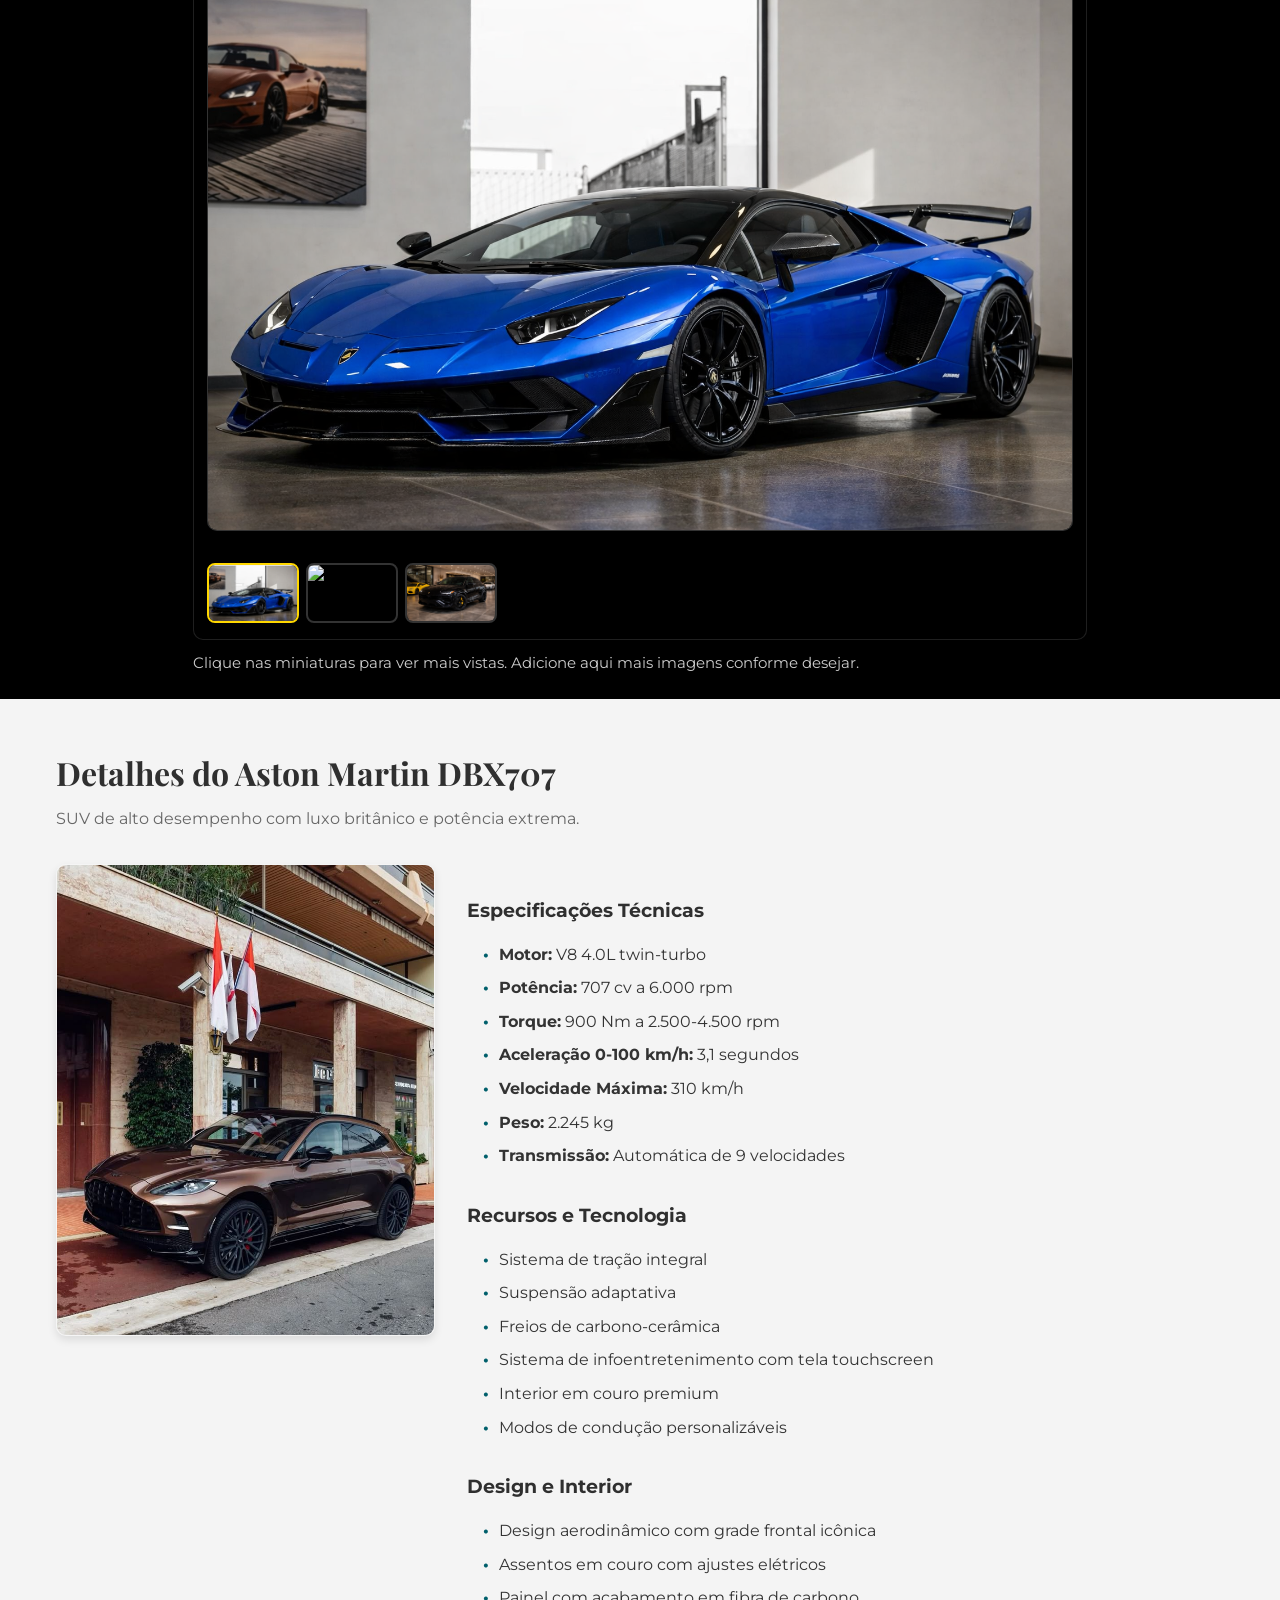
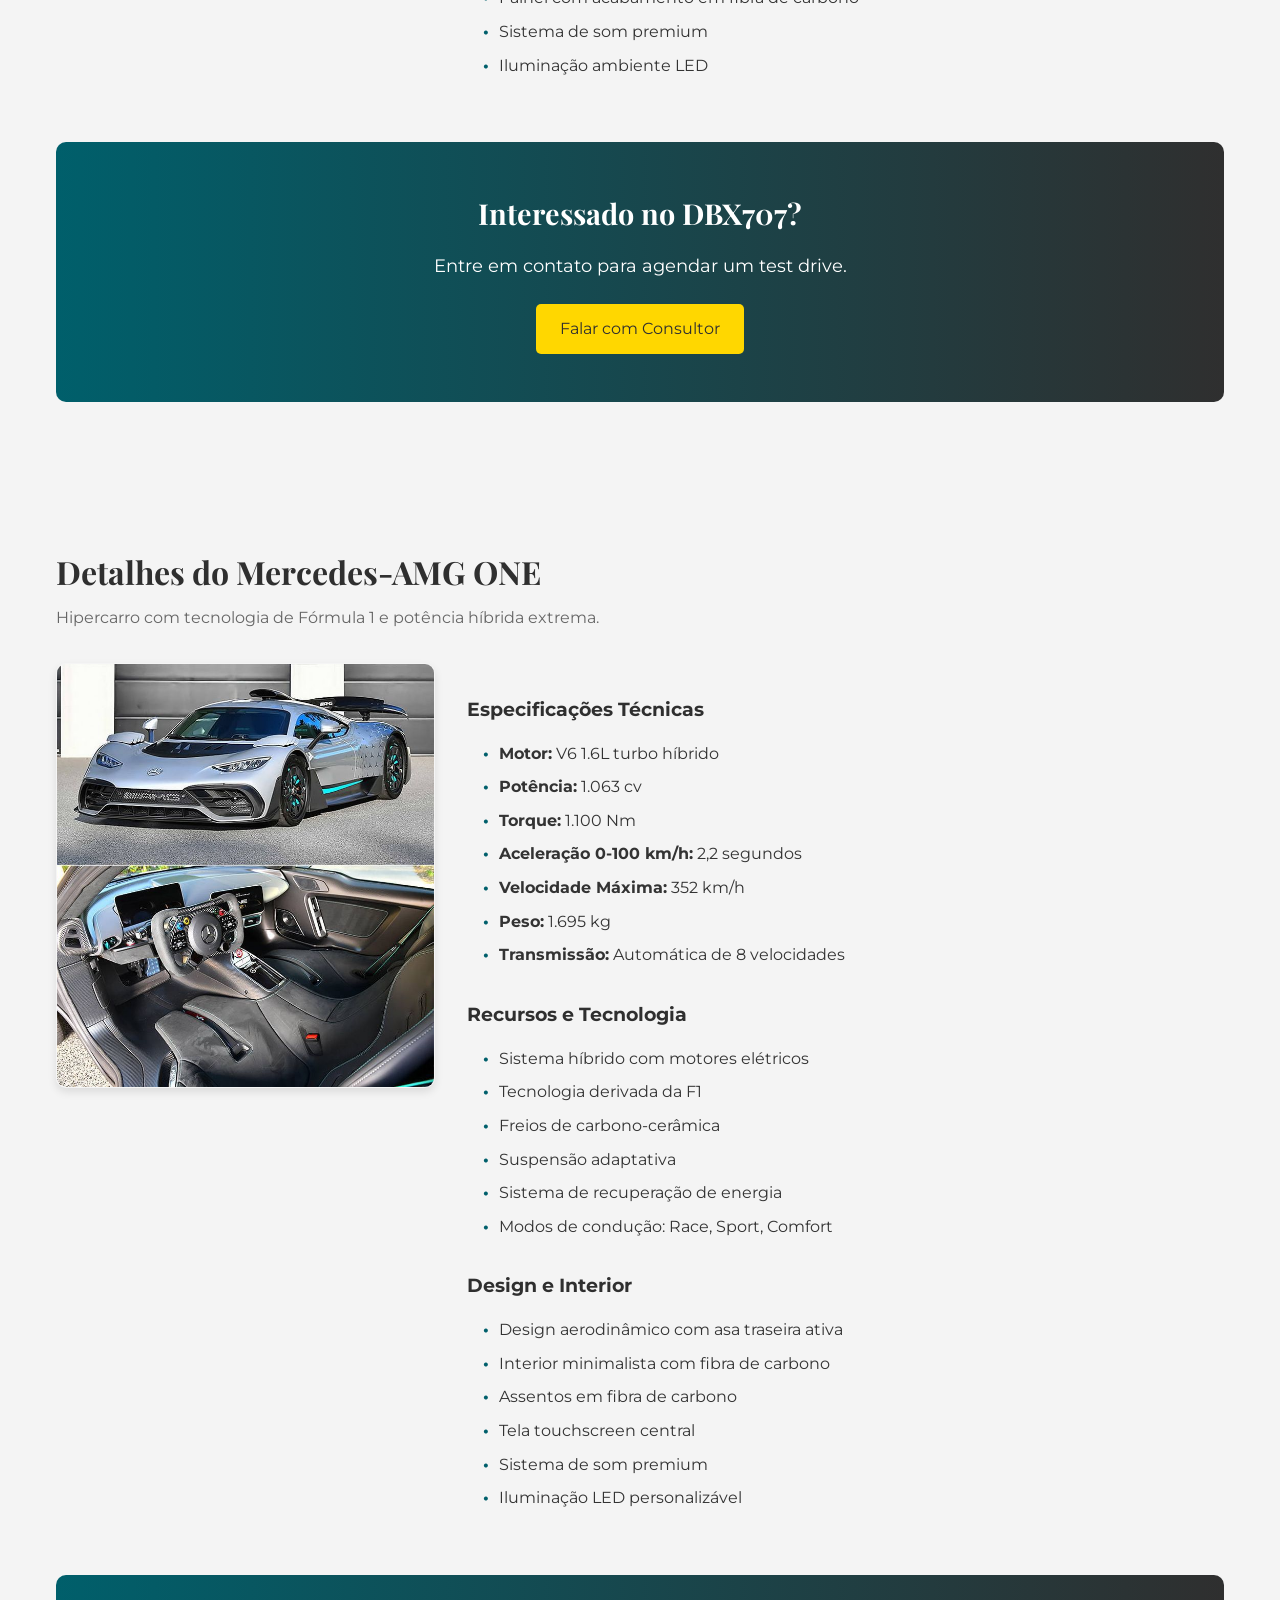
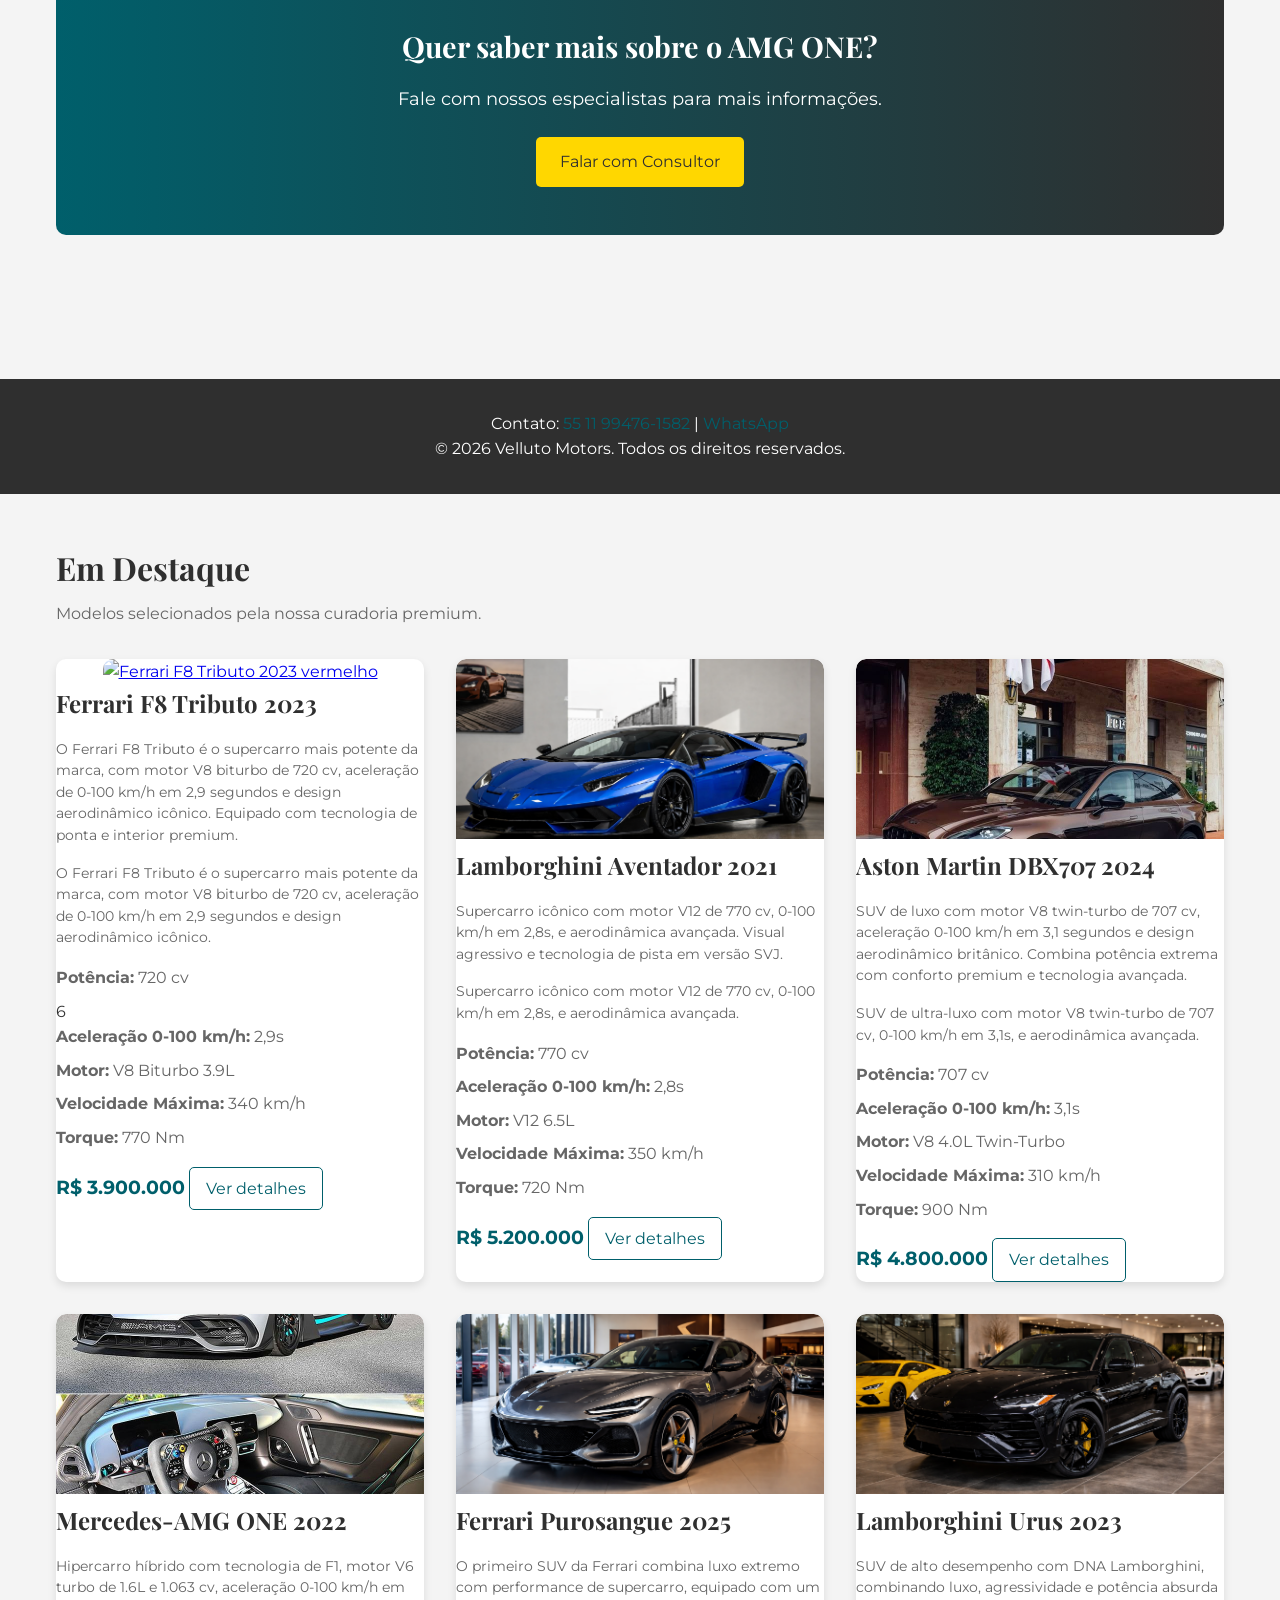
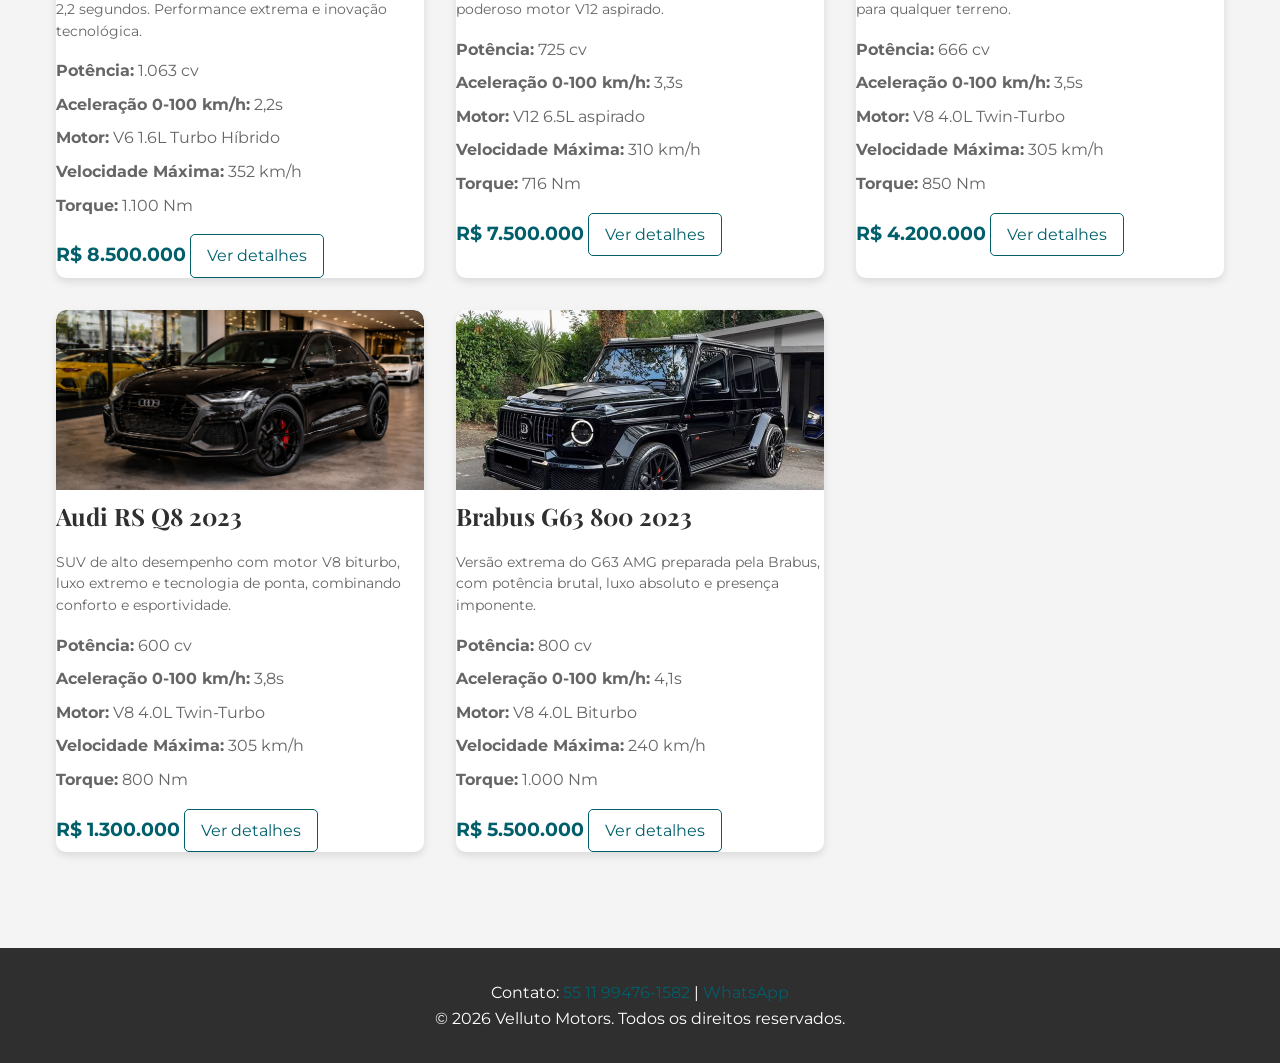
==== commit aaa2f86f: "Add files via upload" ====
--- a/index.html
+++ b/index.html
@@ -33,13 +33,14 @@
 
 <nav class="nav" aria-label="Menu principal">
 <ul>
-<li><a href="#catalogo-menu">Catálogo</a></li>
-<li><a href="#sobre">Sobre</a></li>
-<li><a href="#servicos">Serviços</a></li>
-<li><a href="#contato">Contato</a></li>
+    <li><a href="#catalogo-menu">Catálogo</a></li>
+    <li><a href="servicos.html">Serviços</a></li>
+    <li><a href="sobre.html">Sobre</a></li>
+    <li><a href="contato.html">Contato</a></li>
 <li><a class="btn btn--gold" href="https://wa.me/5511994761582" target="_blank" rel="noopener">Consultor VIP</a></li>
 </ul>
 </nav>
+
 </div>
 </header>
 
--- a/styles.css
+++ b/styles.css
@@ -26,6 +26,12 @@
   position: relative;
   border-bottom: none;
   box-shadow: none;
+
+position: sticky;      /* Faz o menu grudar */
+  top: 0;               /* No topo da tela */
+  z-index: 1000;        /* Garante que fique em cima de tudo */
+  box-shadow: 0 4px 12px rgba(0,0,0,0.15); /* Sombra para dar profundidade */
+
 }
 
 .header .container {
